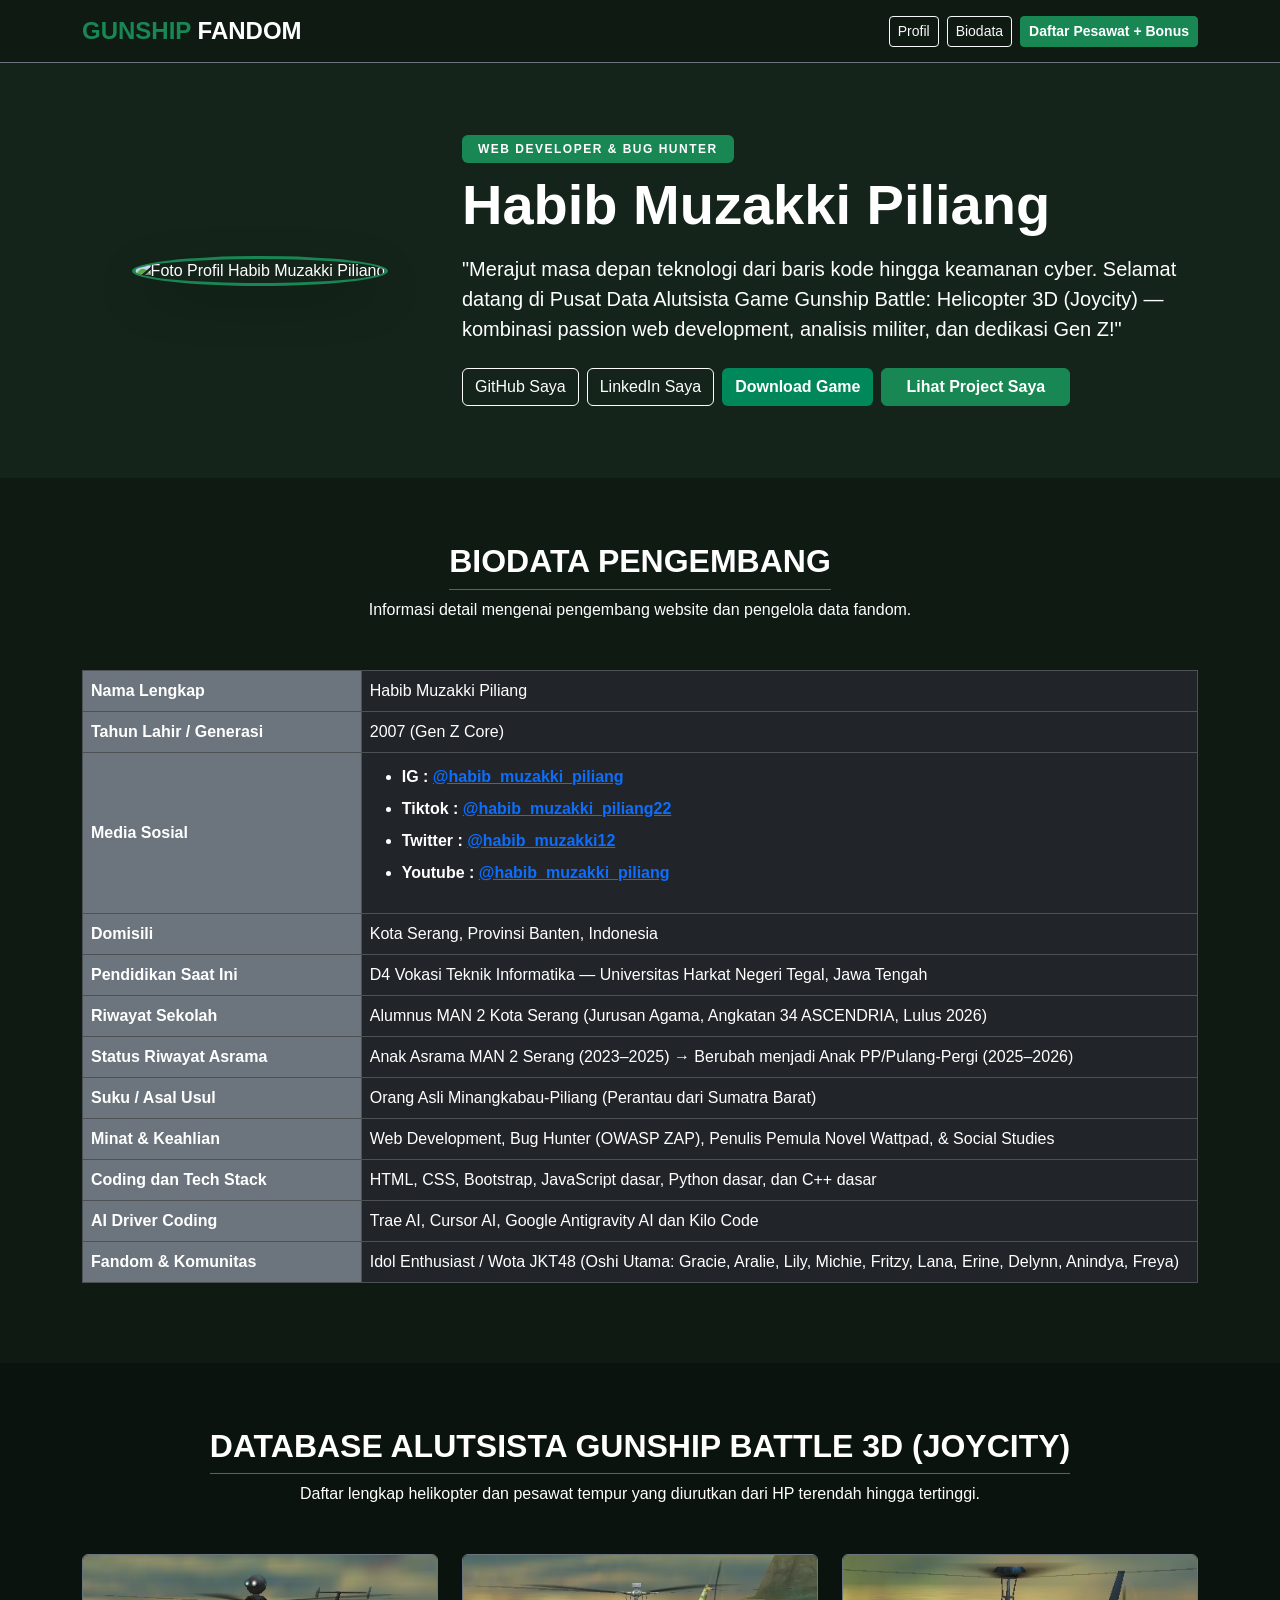
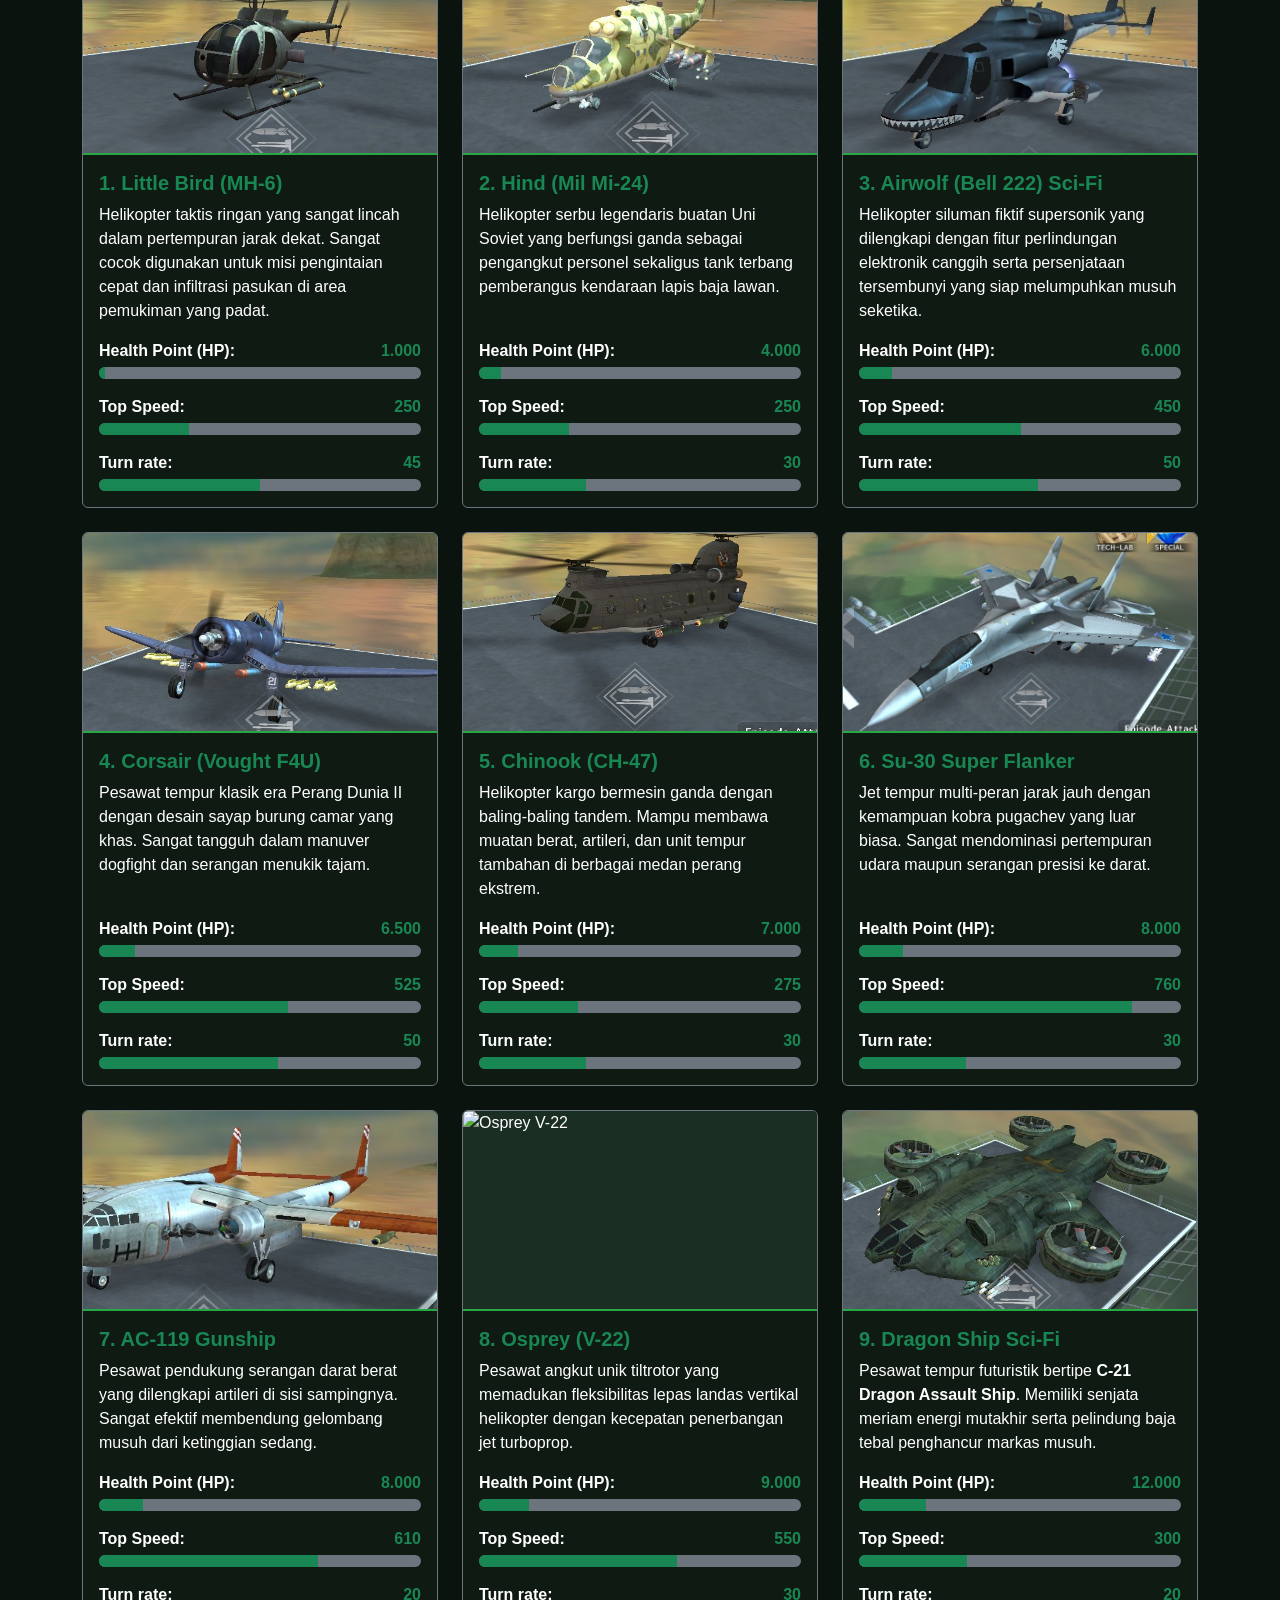
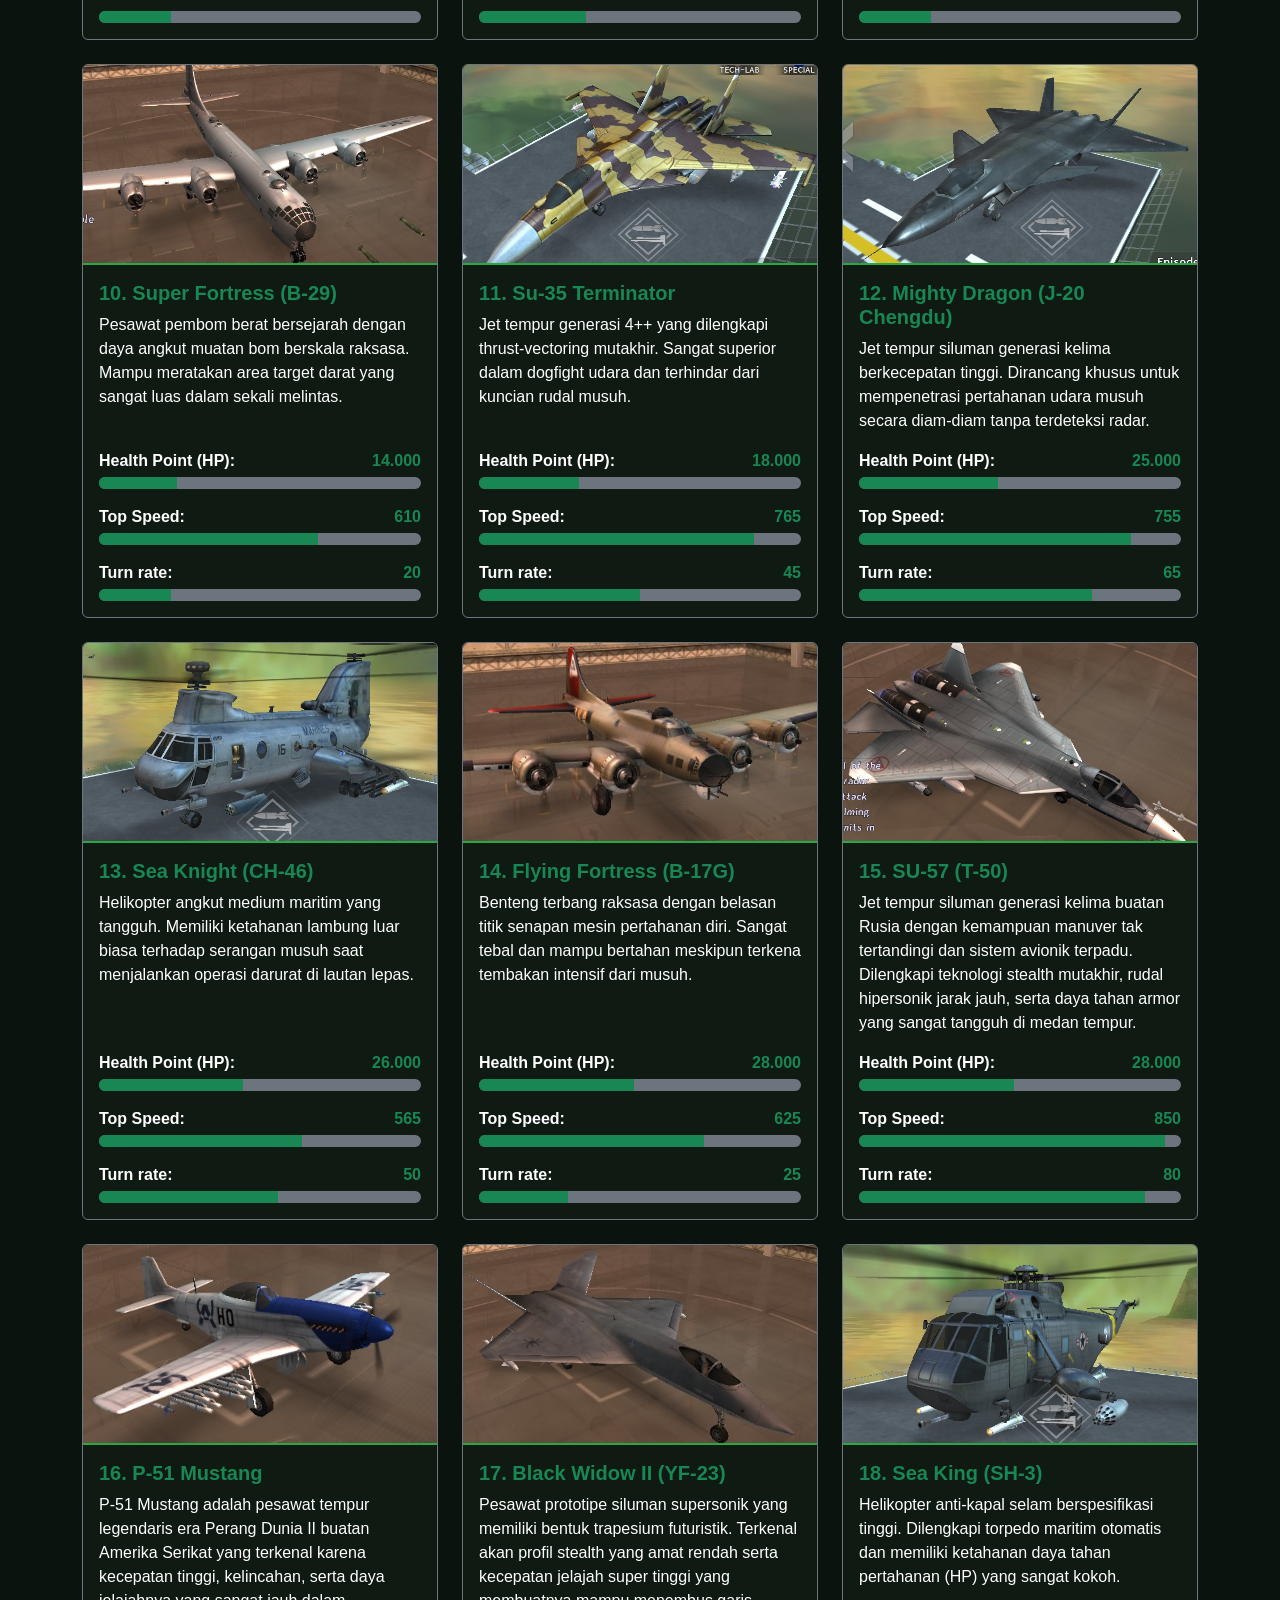
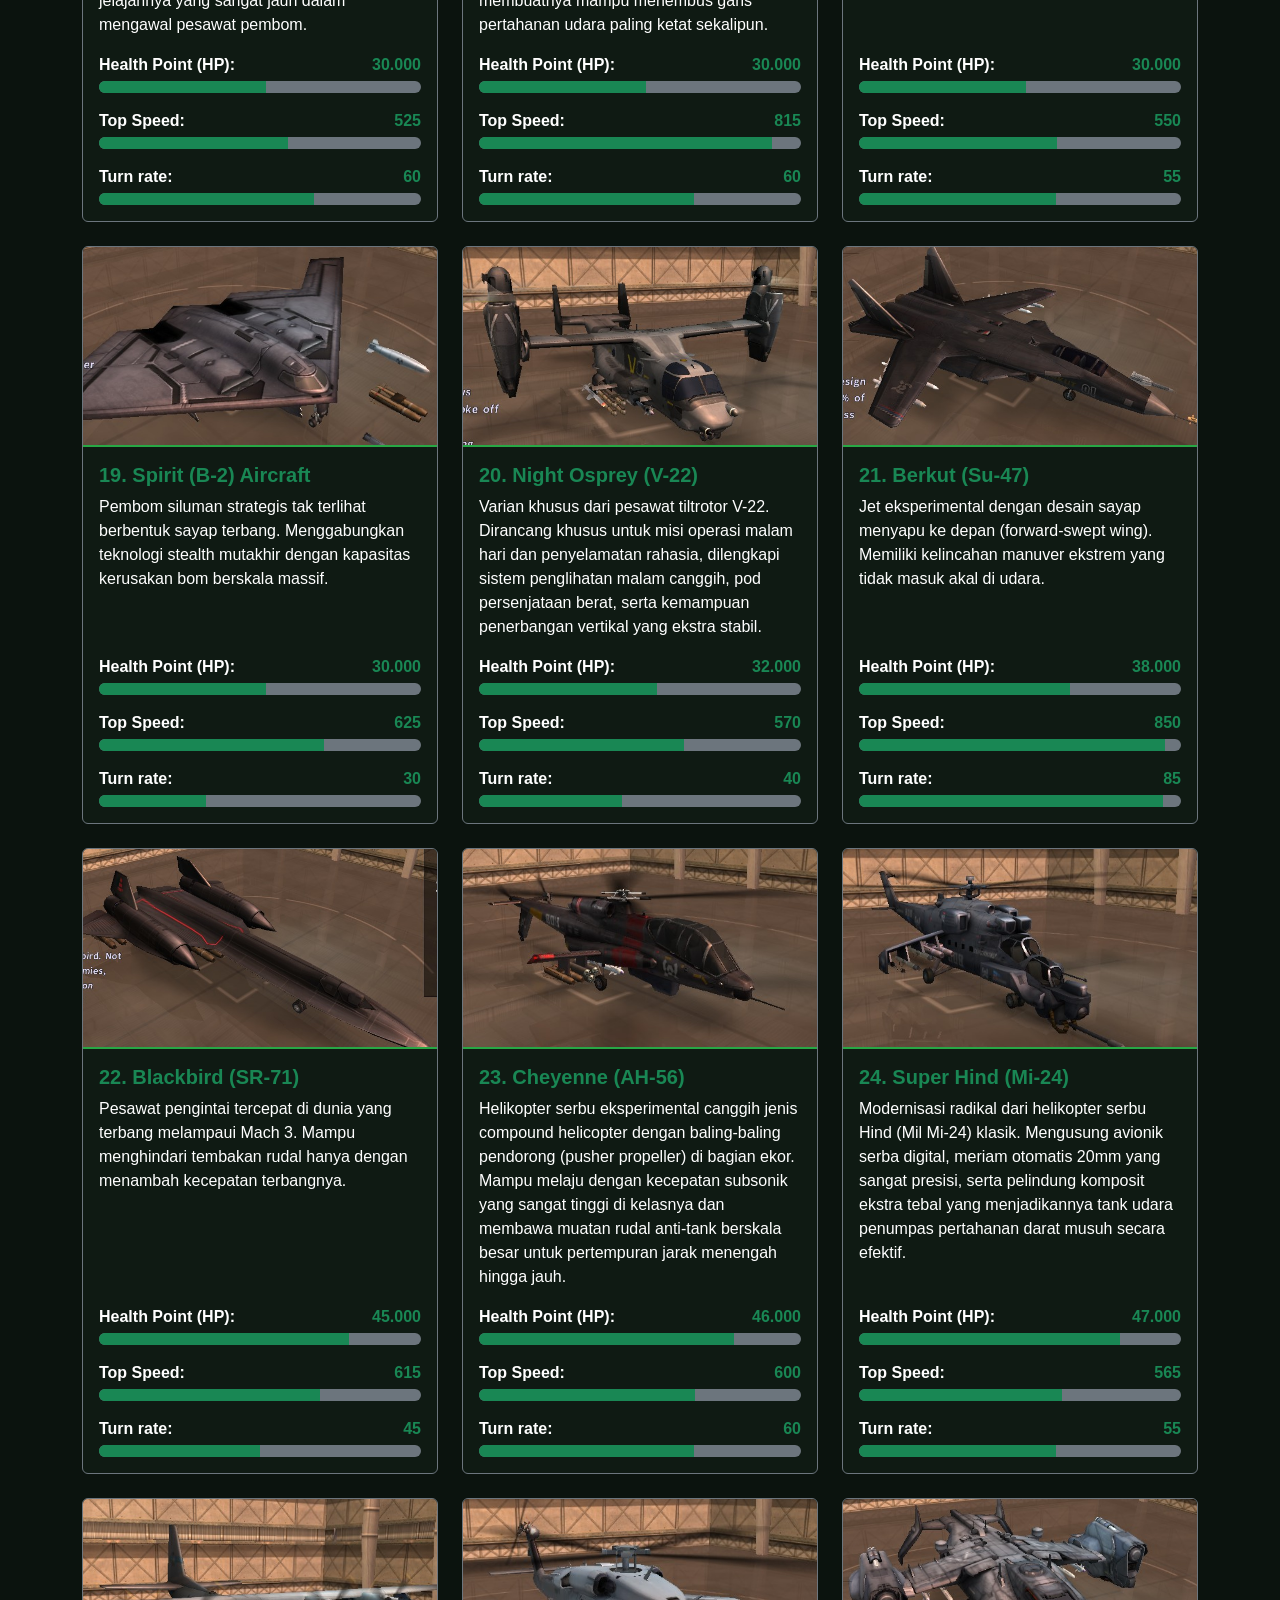
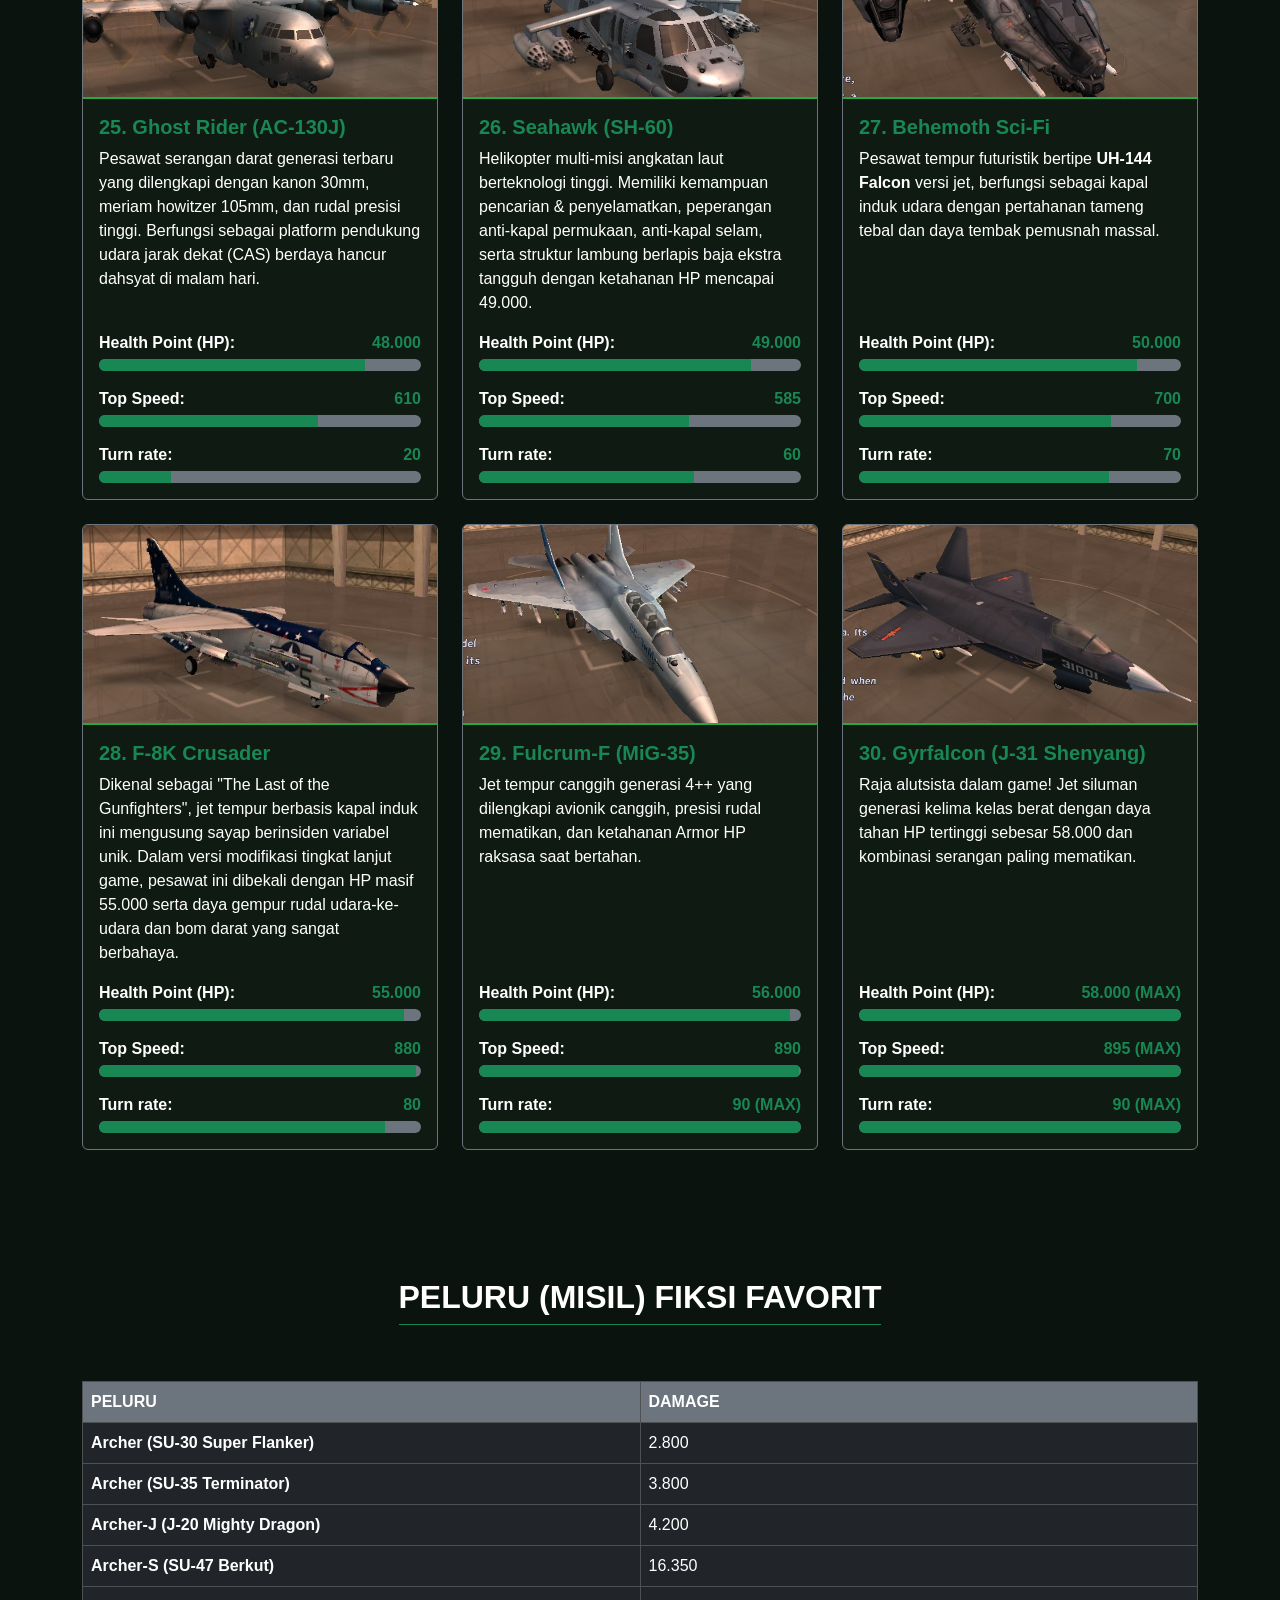
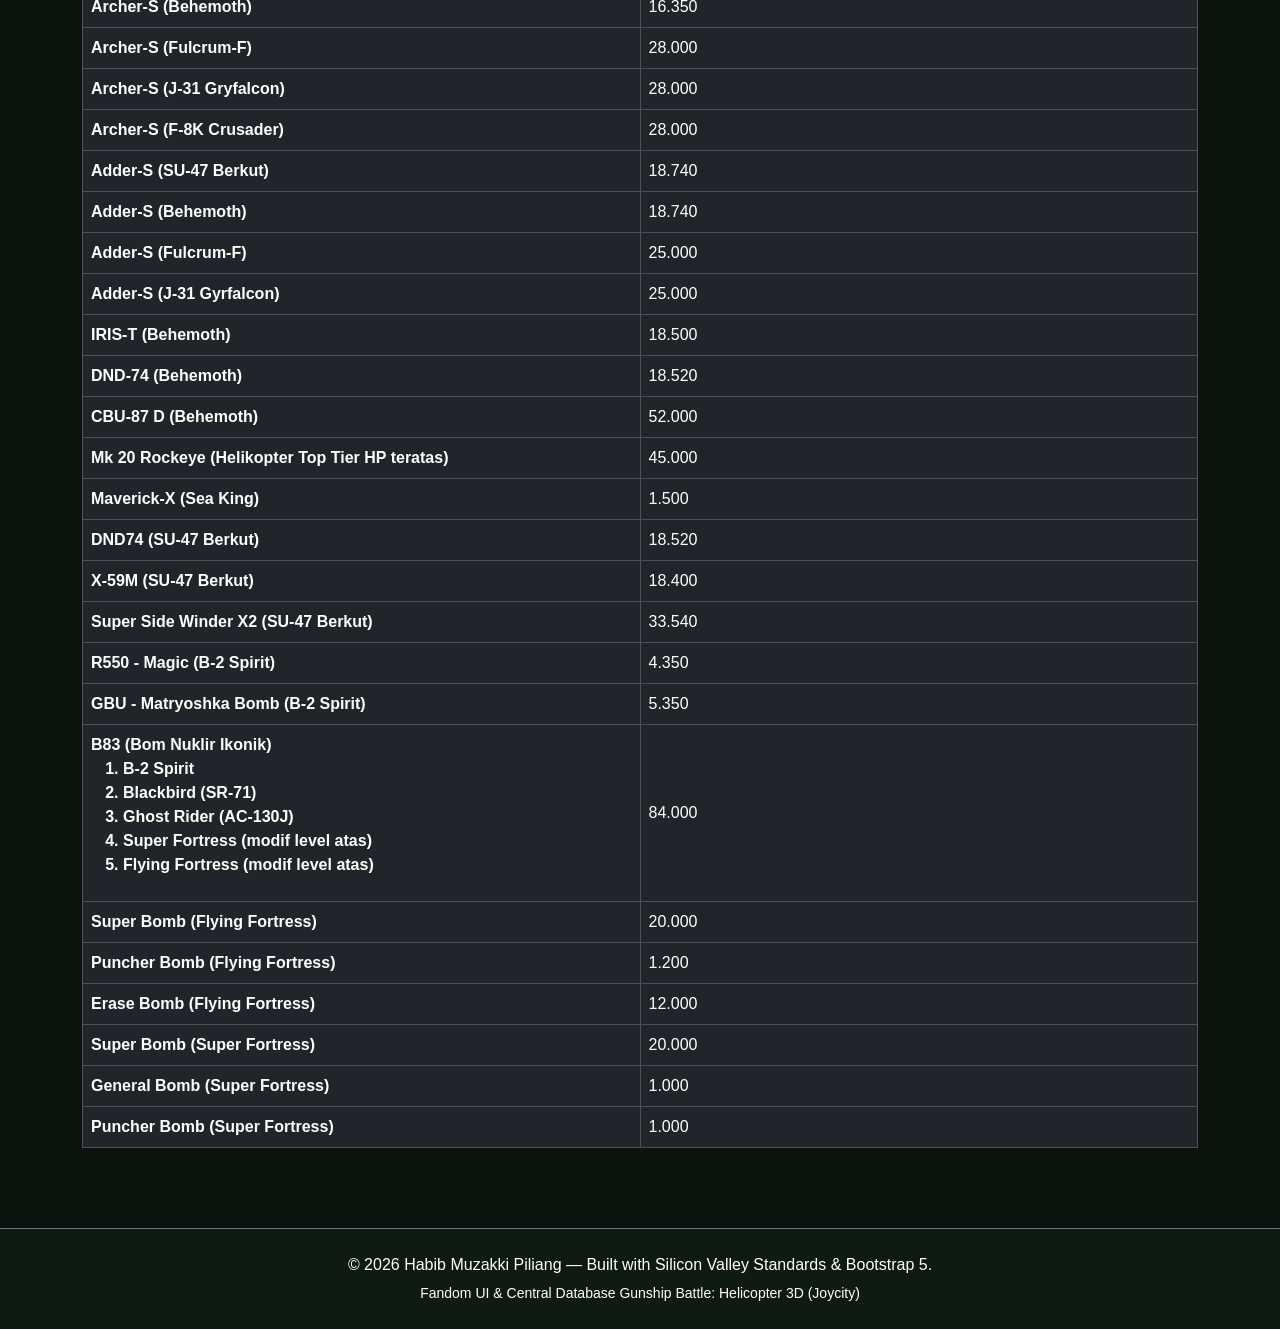
==== index.html @ 6a920577 "Update index.html" ====
<!DOCTYPE html>
<html lang="id">
<head>
  <meta charset="UTF-8">
  <meta name="viewport" content="width=device-width, initial-scale=1.0">
  <title>Habib Muzakki Piliang | Gunship Battle 3D Joycity Fandom & Portfolio</title>

  <meta name="google-site-verification" content="1igJW0xRDO03V1bi0CTt_LbWXbBQLReZbAC-uNCZRRI" />

  <meta name="description" content="Pusat Data Alutsista Game Gunship Battle: Helicopter 3D Joycity & Portofolio Habib Muzakki Piliang (Web Developer & Bug Hunter asal Kota Serang, Banten).">
  <meta name="keywords" content="Habib Muzakki Piliang, Gunship Battle 3D, Joycity, Alutsista, Web Developer Serang, Bug Hunter Banten, Helikopter Gunship Battle, Database Gunship Battle, MAN 2 Kota Serang, D4 Teknik Informatika Tegal">
  <meta name="author" content="Habib Muzakki Piliang">
  <meta name="robots" content="index, follow, max-image-preview:large, max-snippet:-1, max-video-preview:-1">
  <meta name="googlebot" content="index, follow">
  <meta name="bingbot" content="index, follow">

  <meta name="geo.region" content="ID-BT">
  <meta name="geo.placename" content="Kota Serang, Banten, Indonesia">
  <meta name="geo.position" content="-6.1200;106.1500">
  <meta name="ICBM" content="-6.1200, 106.1500">

  <meta name="language" content="Indonesian">
  <meta name="content-language" content="id">
  <meta name="rating" content="general">
  <meta name="distribution" content="global">
  <meta name="coverage" content="Worldwide">
  <meta name="revisit-after" content="1 days">

  <meta property="og:type" content="website">
  <meta property="og:title" content="Habib Muzakki Piliang | Gunship Battle 3D Joycity Fandom &amp; Portfolio">
  <meta property="og:description" content="Pusat Data Alutsista Game Gunship Battle: Helicopter 3D Joycity &amp; Portofolio Habib Muzakki Piliang. Web Developer &amp; Bug Hunter asal Serang, Banten.">
  <meta property="og:image" content="https://media.licdn.com/dms/image/v2/D5603AQF9xFApaVTIcw/profile-displayphoto-shrink_800_800/B56ZdCxZpLH8Ac-/0/1749171936737?e=1790208000&amp;v=beta&amp;t=8Q4Q7YDwIAFRiy3h1NFKWtlQix9XtYiE4gy8aWEi2IY">
  <meta property="og:site_name" content="Gunship Battle Fandom &amp; Portfolio">
  <meta property="og:locale" content="id_ID">

  <meta name="twitter:card" content="summary_large_image">
  <meta name="twitter:title" content="Habib Muzakki Piliang | Gunship Battle 3D Joycity Fandom &amp; Portfolio">
  <meta name="twitter:description" content="Pusat Data Alutsista Game Gunship Battle: Helicopter 3D Joycity &amp; Portofolio Habib Muzakki Piliang. Web Developer &amp; Bug Hunter asal Serang, Banten.">
  <meta name="twitter:image" content="https://media.licdn.com/dms/image/v2/D5603AQF9xFApaVTIcw/profile-displayphoto-shrink_800_800/B56ZdCxZpLH8Ac-/0/1749171936737?e=1790208000&amp;v=beta&amp;t=8Q4Q7YDwIAFRiy3h1NFKWtlQix9XtYiE4gy8aWEi2IY">

  <meta name="theme-color" content="#1a2419">
  <meta name="apple-mobile-web-app-capable" content="yes">
  <meta name="apple-mobile-web-app-status-bar-style" content="black-translucent">
  <meta name="apple-mobile-web-app-title" content="Gunship Fandom">
  
  <link href="https://cdn.jsdelivr.net/npm/bootstrap@5.3.8/dist/css/bootstrap.min.css" rel="stylesheet" integrity="sha384-sRIl4kxILFvY47J16cr9ZwB07vP4J8+LH7qKQnuqkuIAvNWLzeN8tE5YBujZqJLB" crossorigin="anonymous">
  
  <link rel="stylesheet" href="style.css">
</head>
<body>

  <nav class="navbar navbar-expand-lg navbar-dark bg-military-dark border-bottom border-secondary sticky-top">
    <div class="container">
      <a class="navbar-brand fw-bold text-white fs-4" href="#">
        <span class="text-success">GUNSHIP</span> FANDOM
      </a>
      <div class="ms-auto d-flex gap-2">
        <a href="#profil" class="btn btn-outline-light btn-sm">Profil</a>
        <a href="#biodata" class="btn btn-outline-light btn-sm">Biodata</a>
        <a href="#alutsista" class="btn btn-success btn-sm fw-bold">Daftar Pesawat + Bonus</a>
      </div>
    </div>
  </nav>

  <header id="profil" class="py-5 bg-military-hero text-white">
    <div class="container py-4">
      <div class="row align-items-center gy-4">
        
        <div class="col-lg-4 text-center">
          <img src="https://media.licdn.com/dms/image/v2/D5603AQF9xFApaVTIcw/profile-displayphoto-shrink_800_800/B56ZdCxZpLH8Ac-/0/1749171936737?e=1790208000&v=beta&t=8Q4Q7YDwIAFRiy3h1NFKWtlQix9XtYiE4gy8aWEi2IY" alt="Foto Profil Habib Muzakki Piliang" class="img-fluid rounded-circle profile-img border border-3 border-success shadow-lg" loading="lazy">
        </div>

        <div class="col-lg-8 text-center text-lg-start">
          <span class="badge bg-success px-3 py-2 mb-2 text-uppercase tracking-wider">Web Developer & Bug Hunter</span>
          <h1 class="display-4 fw-bold mb-3">Habib Muzakki Piliang</h1>
          <p class="lead text-white mb-4 fs-5">
            "Merajut masa depan teknologi dari baris kode hingga keamanan cyber. Selamat datang di Pusat Data Alutsista Game Gunship Battle: Helicopter 3D (Joycity) — kombinasi passion web development, analisis militer, dan dedikasi Gen Z!"
          </p>
          
          <div class="d-flex flex-wrap gap-2 justify-content-center justify-content-lg-start">
            <a href="https://github.com/habibmuzakkipiliang" target="_blank" class="btn btn-custom-outline">
              GitHub Saya
            </a>
            <a href="https://www.linkedin.com/in/habib-muzakki-piliang-15978b315/" target="_blank" class="btn btn-custom-outline">
              LinkedIn Saya
            </a>
            <a href="https://play.google.com/store/apps/details?id=com.theonegames.gunshipbattle&hl=id" target="_blank" class="btn btn-custom-playstore">
              Download Game
            </a>
            <a href="#alutsista" class="btn btn-success fw-bold px-4">
              Lihat Project Saya
            </a>
          </div>
        </div>

      </div>
    </div>
  </header>

  <section id="biodata" class="py-5 bg-military-dark text-white">
    <div class="container py-3">
      
      <div class="text-center mb-5">
        <h2 class="fw-bold text-uppercase border-bottom border-success d-inline-block pb-2">Biodata Pengembang</h2>
        <p class="text-white">Informasi detail mengenai pengembang website dan pengelola data fandom.</p>
      </div>

      <div class="table-responsive">
        <table class="table table-dark table-bordered table-hover align-middle">
          <tbody>
            <tr>
              <th scope="row" class="w-25 bg-secondary text-white">Nama Lengkap</th>
              <td class="text-white">Habib Muzakki Piliang</td>
            </tr>
            <tr>
              <th scope="row" class="bg-secondary text-white">Tahun Lahir / Generasi</th>
              <td class="text-white">2007 (Gen Z Core)</td>
            </tr>
            <tr>
              <th scope="row" class="bg-secondary text-white">Media Sosial</th>
              <td class="text-white">
                <ul style="line-height: 2.0em; font-weight: bolder;">
                  <li>IG : <a href="https://instagram.com/habib_muzakki_piliang" target="_blank">@habib_muzakki_piliang</a></li>
                  <li>Tiktok : <a href="https://tiktok.com/@habib_muzakki_piliang22" target="_blank">@habib_muzakki_piliang22</a></li>
                  <li>Twitter : <a href="https://x.com/habib_muzakki12" target="_blank">@habib_muzakki12</a></li>
                  <li>Youtube : <a href="https://www.youtube.com/@habib_muzakki_piliang" target="_blank">@habib_muzakki_piliang</a></li>
                </ul>

              </td>
            </tr>
            <tr>
              <th scope="row" class="bg-secondary text-white">Domisili</th>
              <td class="text-white">Kota Serang, Provinsi Banten, Indonesia</td>
            </tr>
            <tr>
              <th scope="row" class="bg-secondary text-white">Pendidikan Saat Ini</th>
              <td class="text-white">D4 Vokasi Teknik Informatika — Universitas Harkat Negeri Tegal, Jawa Tengah</td>
            </tr>
            <tr>
              <th scope="row" class="bg-secondary text-white">Riwayat Sekolah</th>
              <td class="text-white">Alumnus MAN 2 Kota Serang (Jurusan Agama, Angkatan 34 ASCENDRIA, Lulus 2026)</td>
            </tr>
            <tr>
              <th scope="row" class="bg-secondary text-white">Status Riwayat Asrama</th>
              <td class="text-white">Anak Asrama MAN 2 Serang (2023–2025) &rarr; Berubah menjadi Anak PP/Pulang-Pergi (2025–2026)</td>
            </tr>
            <tr>
              <th scope="row" class="bg-secondary text-white">Suku / Asal Usul</th>
              <td class="text-white">Orang Asli Minangkabau-Piliang (Perantau dari Sumatra Barat)</td>
            </tr>
            <tr>
              <th scope="row" class="bg-secondary text-white">Minat & Keahlian</th>
              <td class="text-white">Web Development, Bug Hunter (OWASP ZAP), Penulis Pemula Novel Wattpad, & Social Studies</td>
            </tr>
            <tr>
              <th scope="row" class="bg-secondary text-white">Coding dan Tech Stack</th>
              <td class="text-white">HTML, CSS, Bootstrap, JavaScript dasar, Python dasar, dan C++ dasar</td>
            </tr>
            <tr>
              <th scope="row" class="bg-secondary text-white">AI Driver Coding</th>
              <td class="text-white">Trae AI, Cursor AI, Google Antigravity AI dan Kilo Code</td>
            </tr>
            <tr>
              <th scope="row" class="bg-secondary text-white">Fandom & Komunitas</th>
              <td class="text-white">Idol Enthusiast / Wota JKT48 (Oshi Utama: Gracie, Aralie, Lily, Michie, Fritzy, Lana, Erine, Delynn, Anindya, Freya)</td>
            </tr>
          </tbody>
        </table>
      </div>

    </div>
  </section>

  <section id="alutsista" class="py-5 bg-military-card text-white">
    <div class="container py-3">
      
      <div class="text-center mb-5">
        <h2 class="fw-bold text-uppercase border-bottom border-success d-inline-block pb-2">Database Alutsista Gunship Battle 3D (Joycity)</h2>
        <p class="text-white">Daftar lengkap helikopter dan pesawat tempur yang diurutkan dari HP terendah hingga tertinggi.</p>
      </div>

      <div class="row g-4">

        <!-- 1. Little Bird (MH-6) -->
        <div class="col-md-6 col-lg-4">
          <div class="card bg-military-dark text-white h-100 border-secondary">
            <img src="Little Bird.jpg" class="card-img-top aircraft-img" alt="Little Bird MH-6" loading="lazy">
            <div class="card-body d-flex flex-column">
              <h5 class="card-title fw-bold text-success">1. Little Bird (MH-6)</h5>
              <p class="card-text text-white">
                Helikopter taktis ringan yang sangat lincah dalam pertempuran jarak dekat. Sangat cocok digunakan untuk misi pengintaian cepat dan infiltrasi pasukan di area pemukiman yang padat.
              </p>
              <div class="mt-auto">
                <div class="d-flex justify-content-between mb-1">
                  <span class="fw-bold">Health Point (HP):</span>
                  <span class="text-success fw-bold">1.000</span>
                </div>
                <div class="progress bg-secondary" style="height: 12px;">
                  <div class="progress-bar bg-success" role="progressbar" style="width: 1.72%;" aria-valuenow="1000" aria-valuemin="0" aria-valuemax="58000"></div>
                </div>
                <div class="py-2"></div>
                <div class="d-flex justify-content-between mb-1">
                  <span class="fw-bold">Top Speed:</span>
                  <span class="text-success fw-bold">250</span>
                </div>
                <div class="progress bg-secondary" style="height: 12px;">
                  <div class="progress-bar bg-success" role="progressbar" style="width: 27.93%;" aria-valuenow="250" aria-valuemin="0" aria-valuemax="895"></div>
                </div>
                <div class="py-2"></div>
                <div class="d-flex justify-content-between mb-1">
                  <span class="fw-bold">Turn rate:</span>
                  <span class="text-success fw-bold">45</span>
                </div>
                <div class="progress bg-secondary" style="height: 12px;">
                  <div class="progress-bar bg-success" role="progressbar" style="width: 50%;" aria-valuenow="45" aria-valuemin="0" aria-valuemax="90"></div>
                </div>
              </div>
            </div>
          </div>
        </div>

        <!-- 2. Hind (Mil Mi-24) -->
        <div class="col-md-6 col-lg-4">
          <div class="card bg-military-dark text-white h-100 border-secondary">
            <img src="Hind.jpg" class="card-img-top aircraft-img" alt="Hind Mil Mi-24" loading="lazy">
            <div class="card-body d-flex flex-column">
              <h5 class="card-title fw-bold text-success">2. Hind (Mil Mi-24)</h5>
              <p class="card-text text-white">
                Helikopter serbu legendaris buatan Uni Soviet yang berfungsi ganda sebagai pengangkut personel sekaligus tank terbang pemberangus kendaraan lapis baja lawan.
              </p>
              <div class="mt-auto">
                <div class="d-flex justify-content-between mb-1">
                  <span class="fw-bold">Health Point (HP):</span>
                  <span class="text-success fw-bold">4.000</span>
                </div>
                <div class="progress bg-secondary" style="height: 12px;">
                  <div class="progress-bar bg-success" role="progressbar" style="width: 6.90%;" aria-valuenow="4000" aria-valuemin="0" aria-valuemax="58000"></div>
                </div>
                <div class="py-2"></div>
                <div class="d-flex justify-content-between mb-1">
                  <span class="fw-bold">Top Speed:</span>
                  <span class="text-success fw-bold">250</span>
                </div>
                <div class="progress bg-secondary" style="height: 12px;">
                  <div class="progress-bar bg-success" role="progressbar" style="width: 27.93%;" aria-valuenow="250" aria-valuemin="0" aria-valuemax="895"></div>
                </div>
                <div class="py-2"></div>
                <div class="d-flex justify-content-between mb-1">
                  <span class="fw-bold">Turn rate:</span>
                  <span class="text-success fw-bold">30</span>
                </div>
                <div class="progress bg-secondary" style="height: 12px;">
                  <div class="progress-bar bg-success" role="progressbar" style="width: 33.33%;" aria-valuenow="30" aria-valuemin="0" aria-valuemax="90"></div>
                </div>
              </div>
            </div>
          </div>
        </div>

        <!-- 3. Airwolf (Bell 222) Sci-Fi -->
        <div class="col-md-6 col-lg-4">
          <div class="card bg-military-dark text-white h-100 border-secondary">
            <img src="Airwolf.jpg" class="card-img-top aircraft-img" alt="Airwolf Bell 222" loading="lazy">
            <div class="card-body d-flex flex-column">
              <h5 class="card-title fw-bold text-success">3. Airwolf (Bell 222) Sci-Fi</h5>
              <p class="card-text text-white">
                Helikopter siluman fiktif supersonik yang dilengkapi dengan fitur perlindungan elektronik canggih serta persenjataan tersembunyi yang siap melumpuhkan musuh seketika.
              </p>
              <div class="mt-auto">
                <div class="d-flex justify-content-between mb-1">
                  <span class="fw-bold">Health Point (HP):</span>
                  <span class="text-success fw-bold">6.000</span>
                </div>
                <div class="progress bg-secondary" style="height: 12px;">
                  <div class="progress-bar bg-success" role="progressbar" style="width: 10.34%;" aria-valuenow="6000" aria-valuemin="0" aria-valuemax="58000"></div>
                </div>
                <div class="py-2"></div>
                <div class="d-flex justify-content-between mb-1">
                  <span class="fw-bold">Top Speed:</span>
                  <span class="text-success fw-bold">450</span>
                </div>
                <div class="progress bg-secondary" style="height: 12px;">
                  <div class="progress-bar bg-success" role="progressbar" style="width: 50.28%;" aria-valuenow="450" aria-valuemin="0" aria-valuemax="895"></div>
                </div>
                <div class="py-2"></div>
                <div class="d-flex justify-content-between mb-1">
                  <span class="fw-bold">Turn rate:</span>
                  <span class="text-success fw-bold">50</span>
                </div>
                <div class="progress bg-secondary" style="height: 12px;">
                  <div class="progress-bar bg-success" role="progressbar" style="width: 55.56%;" aria-valuenow="50" aria-valuemin="0" aria-valuemax="90"></div>
                </div>
              </div>
            </div>
          </div>
        </div>

        <!-- 4. Corsair (Vought F4U) -->
        <div class="col-md-6 col-lg-4">
          <div class="card bg-military-dark text-white h-100 border-secondary">
            <img src="Corsair.jpg" class="card-img-top aircraft-img" alt="Corsair Vought F4U" loading="lazy">
            <div class="card-body d-flex flex-column">
              <h5 class="card-title fw-bold text-success">4. Corsair (Vought F4U)</h5>
              <p class="card-text text-white">
                Pesawat tempur klasik era Perang Dunia II dengan desain sayap burung camar yang khas. Sangat tangguh dalam manuver dogfight dan serangan menukik tajam.
              </p>
              <div class="mt-auto">
                <div class="d-flex justify-content-between mb-1">
                  <span class="fw-bold">Health Point (HP):</span>
                  <span class="text-success fw-bold">6.500</span>
                </div>
                <div class="progress bg-secondary" style="height: 12px;">
                  <div class="progress-bar bg-success" role="progressbar" style="width: 11.21%;" aria-valuenow="6500" aria-valuemin="0" aria-valuemax="58000"></div>
                </div>
                <div class="py-2"></div>
                <div class="d-flex justify-content-between mb-1">
                  <span class="fw-bold">Top Speed:</span>
                  <span class="text-success fw-bold">525</span>
                </div>
                <div class="progress bg-secondary" style="height: 12px;">
                  <div class="progress-bar bg-success" role="progressbar" style="width: 58.66%;" aria-valuenow="525" aria-valuemin="0" aria-valuemax="895"></div>
                </div>
                <div class="py-2"></div>
                <div class="d-flex justify-content-between mb-1">
                  <span class="fw-bold">Turn rate:</span>
                  <span class="text-success fw-bold">50</span>
                </div>
                <div class="progress bg-secondary" style="height: 12px;">
                  <div class="progress-bar bg-success" role="progressbar" style="width: 55.56%;" aria-valuenow="50" aria-valuemin="0" aria-valuemax="90"></div>
                </div>
              </div>
            </div>
          </div>
        </div>

        <!-- 5. Chinook (CH-47) -->
        <div class="col-md-6 col-lg-4">
          <div class="card bg-military-dark text-white h-100 border-secondary">
            <img src="Chinook.jpg" class="card-img-top aircraft-img" alt="Chinook CH-47" loading="lazy">
            <div class="card-body d-flex flex-column">
              <h5 class="card-title fw-bold text-success">5. Chinook (CH-47)</h5>
              <p class="card-text text-white">
                Helikopter kargo bermesin ganda dengan baling-baling tandem. Mampu membawa muatan berat, artileri, dan unit tempur tambahan di berbagai medan perang ekstrem.
              </p>
              <div class="mt-auto">
                <div class="d-flex justify-content-between mb-1">
                  <span class="fw-bold">Health Point (HP):</span>
                  <span class="text-success fw-bold">7.000</span>
                </div>
                <div class="progress bg-secondary" style="height: 12px;">
                  <div class="progress-bar bg-success" role="progressbar" style="width: 12.07%;" aria-valuenow="7000" aria-valuemin="0" aria-valuemax="58000"></div>
                </div>
                <div class="py-2"></div>
                <div class="d-flex justify-content-between mb-1">
                  <span class="fw-bold">Top Speed:</span>
                  <span class="text-success fw-bold">275</span>
                </div>
                <div class="progress bg-secondary" style="height: 12px;">
                  <div class="progress-bar bg-success" role="progressbar" style="width: 30.73%;" aria-valuenow="275" aria-valuemin="0" aria-valuemax="895"></div>
                </div>
                <div class="py-2"></div>
                <div class="d-flex justify-content-between mb-1">
                  <span class="fw-bold">Turn rate:</span>
                  <span class="text-success fw-bold">30</span>
                </div>
                <div class="progress bg-secondary" style="height: 12px;">
                  <div class="progress-bar bg-success" role="progressbar" style="width: 33.33%;" aria-valuenow="30" aria-valuemin="0" aria-valuemax="90"></div>
                </div>
              </div>
            </div>
          </div>
        </div>

        <!-- 6. Su-30 Super Flanker -->
        <div class="col-md-6 col-lg-4">
          <div class="card bg-military-dark text-white h-100 border-secondary">
            <img src="Super Flanker Su 30.jpg" class="card-img-top aircraft-img" alt="Su-30 Super Flanker" loading="lazy">
            <div class="card-body d-flex flex-column">
              <h5 class="card-title fw-bold text-success">6. Su-30 Super Flanker</h5>
              <p class="card-text text-white">
                Jet tempur multi-peran jarak jauh dengan kemampuan kobra pugachev yang luar biasa. Sangat mendominasi pertempuran udara maupun serangan presisi ke darat.
              </p>
              <div class="mt-auto">
                <div class="d-flex justify-content-between mb-1">
                  <span class="fw-bold">Health Point (HP):</span>
                  <span class="text-success fw-bold">8.000</span>
                </div>
                <div class="progress bg-secondary" style="height: 12px;">
                  <div class="progress-bar bg-success" role="progressbar" style="width: 13.79%;" aria-valuenow="8000" aria-valuemin="0" aria-valuemax="58000"></div>
                </div>
                <div class="py-2"></div>
                <div class="d-flex justify-content-between mb-1">
                  <span class="fw-bold">Top Speed:</span>
                  <span class="text-success fw-bold">760</span>
                </div>
                <div class="progress bg-secondary" style="height: 12px;">
                  <div class="progress-bar bg-success" role="progressbar" style="width: 84.92%;" aria-valuenow="760" aria-valuemin="0" aria-valuemax="895"></div>
                </div>
                <div class="py-2"></div>
                <div class="d-flex justify-content-between mb-1">
                  <span class="fw-bold">Turn rate:</span>
                  <span class="text-success fw-bold">30</span>
                </div>
                <div class="progress bg-secondary" style="height: 12px;">
                  <div class="progress-bar bg-success" role="progressbar" style="width: 33.33%;" aria-valuenow="30" aria-valuemin="0" aria-valuemax="90"></div>
                </div>
              </div>
            </div>
          </div>
        </div>

        <!-- 7. AC-119 Gunship -->
        <div class="col-md-6 col-lg-4">
          <div class="card bg-military-dark text-white h-100 border-secondary">
            <img src="AC-119.jpg" class="card-img-top aircraft-img" alt="AC-119 Gunship" loading="lazy">
            <div class="card-body d-flex flex-column">
              <h5 class="card-title fw-bold text-success">7. AC-119 Gunship</h5>
              <p class="card-text text-white">
                Pesawat pendukung serangan darat berat yang dilengkapi artileri di sisi sampingnya. Sangat efektif membendung gelombang musuh dari ketinggian sedang.
              </p>
              <div class="mt-auto">
                <div class="d-flex justify-content-between mb-1">
                  <span class="fw-bold">Health Point (HP):</span>
                  <span class="text-success fw-bold">8.000</span>
                </div>
                <div class="progress bg-secondary" style="height: 12px;">
                  <div class="progress-bar bg-success" role="progressbar" style="width: 13.79%;" aria-valuenow="8000" aria-valuemin="0" aria-valuemax="58000"></div>
                </div>
                <div class="py-2"></div>
                <div class="d-flex justify-content-between mb-1">
                  <span class="fw-bold">Top Speed:</span>
                  <span class="text-success fw-bold">610</span>
                </div>
                <div class="progress bg-secondary" style="height: 12px;">
                  <div class="progress-bar bg-success" role="progressbar" style="width: 68.16%;" aria-valuenow="610" aria-valuemin="0" aria-valuemax="895"></div>
                </div>
                <div class="py-2"></div>
                <div class="d-flex justify-content-between mb-1">
                  <span class="fw-bold">Turn rate:</span>
                  <span class="text-success fw-bold">20</span>
                </div>
                <div class="progress bg-secondary" style="height: 12px;">
                  <div class="progress-bar bg-success" role="progressbar" style="width: 22.22%;" aria-valuenow="20" aria-valuemin="0" aria-valuemax="90"></div>
                </div>
              </div>
            </div>
          </div>
        </div>

        <!-- 8. Osprey (V-22) -->
        <div class="col-md-6 col-lg-4">
          <div class="card bg-military-dark text-white h-100 border-secondary">
            <img src="osprey.jpg" class="card-img-top aircraft-img" alt="Osprey V-22" loading="lazy">
            <div class="card-body d-flex flex-column">
              <h5 class="card-title fw-bold text-success">8. Osprey (V-22)</h5>
              <p class="card-text text-white">
                Pesawat angkut unik tiltrotor yang memadukan fleksibilitas lepas landas vertikal helikopter dengan kecepatan penerbangan jet turboprop.
              </p>
              <div class="mt-auto">
                <div class="d-flex justify-content-between mb-1">
                  <span class="fw-bold">Health Point (HP):</span>
                  <span class="text-success fw-bold">9.000</span>
                </div>
                <div class="progress bg-secondary" style="height: 12px;">
                  <div class="progress-bar bg-success" role="progressbar" style="width: 15.52%;" aria-valuenow="9000" aria-valuemin="0" aria-valuemax="58000"></div>
                </div>
                <div class="py-2"></div>
                <div class="d-flex justify-content-between mb-1">
                  <span class="fw-bold">Top Speed:</span>
                  <span class="text-success fw-bold">550</span>
                </div>
                <div class="progress bg-secondary" style="height: 12px;">
                  <div class="progress-bar bg-success" role="progressbar" style="width: 61.45%;" aria-valuenow="550" aria-valuemin="0" aria-valuemax="895"></div>
                </div>
                <div class="py-2"></div>
                <div class="d-flex justify-content-between mb-1">
                  <span class="fw-bold">Turn rate:</span>
                  <span class="text-success fw-bold">30</span>
                </div>
                <div class="progress bg-secondary" style="height: 12px;">
                  <div class="progress-bar bg-success" role="progressbar" style="width: 33.33%;" aria-valuenow="30" aria-valuemin="0" aria-valuemax="90"></div>
                </div>
              </div>
            </div>
          </div>
        </div>

        <!-- 9. Dragon Ship Sci-Fi -->
        <div class="col-md-6 col-lg-4">
          <div class="card bg-military-dark text-white h-100 border-secondary">
            <img src="Dragon Fly.jpg" class="card-img-top aircraft-img" alt="Dragon Ship Sci-Fi" loading="lazy">
            <div class="card-body d-flex flex-column">
              <h5 class="card-title fw-bold text-success">9. Dragon Ship Sci-Fi</h5>
              <p class="card-text text-white">
                Pesawat tempur futuristik bertipe <strong>C-21 Dragon Assault Ship</strong>. Memiliki senjata meriam energi mutakhir serta pelindung baja tebal penghancur markas musuh.
              </p>
              <div class="mt-auto">
                <div class="d-flex justify-content-between mb-1">
                  <span class="fw-bold">Health Point (HP):</span>
                  <span class="text-success fw-bold">12.000</span>
                </div>
                <div class="progress bg-secondary" style="height: 12px;">
                  <div class="progress-bar bg-success" role="progressbar" style="width: 20.69%;" aria-valuenow="12000" aria-valuemin="0" aria-valuemax="58000"></div>
                </div>
                <div class="py-2"></div>
                <div class="d-flex justify-content-between mb-1">
                  <span class="fw-bold">Top Speed:</span>
                  <span class="text-success fw-bold">300</span>
                </div>
                <div class="progress bg-secondary" style="height: 12px;">
                  <div class="progress-bar bg-success" role="progressbar" style="width: 33.52%;" aria-valuenow="300" aria-valuemin="0" aria-valuemax="895"></div>
                </div>
                <div class="py-2"></div>
                <div class="d-flex justify-content-between mb-1">
                  <span class="fw-bold">Turn rate:</span>
                  <span class="text-success fw-bold">20</span>
                </div>
                <div class="progress bg-secondary" style="height: 12px;">
                  <div class="progress-bar bg-success" role="progressbar" style="width: 22.22%;" aria-valuenow="20" aria-valuemin="0" aria-valuemax="90"></div>
                </div>
              </div>
            </div>
          </div>
        </div>

        <!-- 10. Super Fortress (B-29) -->
        <div class="col-md-6 col-lg-4">
          <div class="card bg-military-dark text-white h-100 border-secondary">
            <img src="Super Fortress.jpg" class="card-img-top aircraft-img" alt="Super Fortress B-29" loading="lazy">
            <div class="card-body d-flex flex-column">
              <h5 class="card-title fw-bold text-success">10. Super Fortress (B-29)</h5>
              <p class="card-text text-white">
                Pesawat pembom berat bersejarah dengan daya angkut muatan bom berskala raksasa. Mampu meratakan area target darat yang sangat luas dalam sekali melintas.
              </p>
              <div class="mt-auto">
                <div class="d-flex justify-content-between mb-1">
                  <span class="fw-bold">Health Point (HP):</span>
                  <span class="text-success fw-bold">14.000</span>
                </div>
                <div class="progress bg-secondary" style="height: 12px;">
                  <div class="progress-bar bg-success" role="progressbar" style="width: 24.14%;" aria-valuenow="14000" aria-valuemin="0" aria-valuemax="58000"></div>
                </div>
                <div class="py-2"></div>
                <div class="d-flex justify-content-between mb-1">
                  <span class="fw-bold">Top Speed:</span>
                  <span class="text-success fw-bold">610</span>
                </div>
                <div class="progress bg-secondary" style="height: 12px;">
                  <div class="progress-bar bg-success" role="progressbar" style="width: 68.16%;" aria-valuenow="610" aria-valuemin="0" aria-valuemax="895"></div>
                </div>
                <div class="py-2"></div>
                <div class="d-flex justify-content-between mb-1">
                  <span class="fw-bold">Turn rate:</span>
                  <span class="text-success fw-bold">20</span>
                </div>
                <div class="progress bg-secondary" style="height: 12px;">
                  <div class="progress-bar bg-success" role="progressbar" style="width: 22.22%;" aria-valuenow="20" aria-valuemin="0" aria-valuemax="90"></div>
                </div>
              </div>
            </div>
          </div>
        </div>

        <!-- 11. Su-35 Terminator -->
        <div class="col-md-6 col-lg-4">
          <div class="card bg-military-dark text-white h-100 border-secondary">
            <img src="Terminator Su 35.jpg" class="card-img-top aircraft-img" alt="Su-35 Terminator" loading="lazy">
            <div class="card-body d-flex flex-column">
              <h5 class="card-title fw-bold text-success">11. Su-35 Terminator</h5>
              <p class="card-text text-white">
                Jet tempur generasi 4++ yang dilengkapi thrust-vectoring mutakhir. Sangat superior dalam dogfight udara dan terhindar dari kuncian rudal musuh.
              </p>
              <div class="mt-auto">
                <div class="d-flex justify-content-between mb-1">
                  <span class="fw-bold">Health Point (HP):</span>
                  <span class="text-success fw-bold">18.000</span>
                </div>
                <div class="progress bg-secondary" style="height: 12px;">
                  <div class="progress-bar bg-success" role="progressbar" style="width: 31.03%;" aria-valuenow="18000" aria-valuemin="0" aria-valuemax="58000"></div>
                </div>
                <div class="py-2"></div>
                <div class="d-flex justify-content-between mb-1">
                  <span class="fw-bold">Top Speed:</span>
                  <span class="text-success fw-bold">765</span>
                </div>
                <div class="progress bg-secondary" style="height: 12px;">
                  <div class="progress-bar bg-success" role="progressbar" style="width: 85.47%;" aria-valuenow="765" aria-valuemin="0" aria-valuemax="895"></div>
                </div>
                <div class="py-2"></div>
                <div class="d-flex justify-content-between mb-1">
                  <span class="fw-bold">Turn rate:</span>
                  <span class="text-success fw-bold">45</span>
                </div>
                <div class="progress bg-secondary" style="height: 12px;">
                  <div class="progress-bar bg-success" role="progressbar" style="width: 50%;" aria-valuenow="45" aria-valuemin="0" aria-valuemax="90"></div>
                </div>
              </div>
            </div>
          </div>
        </div>

        <!-- 12. Mighty Dragon (J-20 Chengdu) -->
        <div class="col-md-6 col-lg-4">
          <div class="card bg-military-dark text-white h-100 border-secondary">
            <img src="Mighty Dragon.jpg" class="card-img-top aircraft-img" alt="Mighty Dragon J-20" loading="lazy">
            <div class="card-body d-flex flex-column">
              <h5 class="card-title fw-bold text-success">12. Mighty Dragon (J-20 Chengdu)</h5>
              <p class="card-text text-white">
                Jet tempur siluman generasi kelima berkecepatan tinggi. Dirancang khusus untuk mempenetrasi pertahanan udara musuh secara diam-diam tanpa terdeteksi radar.
              </p>
              <div class="mt-auto">
                <div class="d-flex justify-content-between mb-1">
                  <span class="fw-bold">Health Point (HP):</span>
                  <span class="text-success fw-bold">25.000</span>
                </div>
                <div class="progress bg-secondary" style="height: 12px;">
                  <div class="progress-bar bg-success" role="progressbar" style="width: 43.10%;" aria-valuenow="25000" aria-valuemin="0" aria-valuemax="58000"></div>
                </div>
                <div class="py-2"></div>
                <div class="d-flex justify-content-between mb-1">
                  <span class="fw-bold">Top Speed:</span>
                  <span class="text-success fw-bold">755</span>
                </div>
                <div class="progress bg-secondary" style="height: 12px;">
                  <div class="progress-bar bg-success" role="progressbar" style="width: 84.36%;" aria-valuenow="755" aria-valuemin="0" aria-valuemax="895"></div>
                </div>
                <div class="py-2"></div>
                <div class="d-flex justify-content-between mb-1">
                  <span class="fw-bold">Turn rate:</span>
                  <span class="text-success fw-bold">65</span>
                </div>
                <div class="progress bg-secondary" style="height: 12px;">
                  <div class="progress-bar bg-success" role="progressbar" style="width: 72.22%;" aria-valuenow="65" aria-valuemin="0" aria-valuemax="90"></div>
                </div>
              </div>
            </div>
          </div>
        </div>

        <!-- 13. Sea Knight (CH-46) -->
        <div class="col-md-6 col-lg-4">
          <div class="card bg-military-dark text-white h-100 border-secondary">
            <img src="Sea Knight.jpg" class="card-img-top aircraft-img" alt="Sea Knight CH-46" loading="lazy">
            <div class="card-body d-flex flex-column">
              <h5 class="card-title fw-bold text-success">13. Sea Knight (CH-46)</h5>
              <p class="card-text text-white">
                Helikopter angkut medium maritim yang tangguh. Memiliki ketahanan lambung luar biasa terhadap serangan musuh saat menjalankan operasi darurat di lautan lepas.
              </p>
              <div class="mt-auto">
                <div class="d-flex justify-content-between mb-1">
                  <span class="fw-bold">Health Point (HP):</span>
                  <span class="text-success fw-bold">26.000</span>
                </div>
                <div class="progress bg-secondary" style="height: 12px;">
                  <div class="progress-bar bg-success" role="progressbar" style="width: 44.83%;" aria-valuenow="26000" aria-valuemin="0" aria-valuemax="58000"></div>
                </div>
                <div class="py-2"></div>
                <div class="d-flex justify-content-between mb-1">
                  <span class="fw-bold">Top Speed:</span>
                  <span class="text-success fw-bold">565</span>
                </div>
                <div class="progress bg-secondary" style="height: 12px;">
                  <div class="progress-bar bg-success" role="progressbar" style="width: 63.13%;" aria-valuenow="565" aria-valuemin="0" aria-valuemax="895"></div>
                </div>
                <div class="py-2"></div>
                <div class="d-flex justify-content-between mb-1">
                  <span class="fw-bold">Turn rate:</span>
                  <span class="text-success fw-bold">50</span>
                </div>
                <div class="progress bg-secondary" style="height: 12px;">
                  <div class="progress-bar bg-success" role="progressbar" style="width: 55.56%;" aria-valuenow="50" aria-valuemin="0" aria-valuemax="90"></div>
                </div>
              </div>
            </div>
          </div>
        </div>

        <!-- 14. Flying Fortress (B-17G) -->
        <div class="col-md-6 col-lg-4">
          <div class="card bg-military-dark text-white h-100 border-secondary">
            <img src="Flying Fortress.jpg" class="card-img-top aircraft-img" alt="Flying Fortress B-17G" loading="lazy">
            <div class="card-body d-flex flex-column">
              <h5 class="card-title fw-bold text-success">14. Flying Fortress (B-17G)</h5>
              <p class="card-text text-white">
                Benteng terbang raksasa dengan belasan titik senapan mesin pertahanan diri. Sangat tebal dan mampu bertahan meskipun terkena tembakan intensif dari musuh.
              </p>
              <div class="mt-auto">
                <div class="d-flex justify-content-between mb-1">
                  <span class="fw-bold">Health Point (HP):</span>
                  <span class="text-success fw-bold">28.000</span>
                </div>
                <div class="progress bg-secondary" style="height: 12px;">
                  <div class="progress-bar bg-success" role="progressbar" style="width: 48.28%;" aria-valuenow="28000" aria-valuemin="0" aria-valuemax="58000"></div>
                </div>
                <div class="py-2"></div>
                <div class="d-flex justify-content-between mb-1">
                  <span class="fw-bold">Top Speed:</span>
                  <span class="text-success fw-bold">625</span>
                </div>
                <div class="progress bg-secondary" style="height: 12px;">
                  <div class="progress-bar bg-success" role="progressbar" style="width: 69.83%;" aria-valuenow="625" aria-valuemin="0" aria-valuemax="895"></div>
                </div>
                <div class="py-2"></div>
                <div class="d-flex justify-content-between mb-1">
                  <span class="fw-bold">Turn rate:</span>
                  <span class="text-success fw-bold">25</span>
                </div>
                <div class="progress bg-secondary" style="height: 12px;">
                  <div class="progress-bar bg-success" role="progressbar" style="width: 27.78%;" aria-valuenow="25" aria-valuemin="0" aria-valuemax="90"></div>
                </div>
              </div>
            </div>
          </div>
        </div>

        <!-- 15. SU-57 (T-50) -->
        <div class="col-md-6 col-lg-4">
          <div class="card bg-military-dark text-white h-100 border-secondary">
            <img src="SU-57.jpg" class="card-img-top aircraft-img" alt="SU-57 (T-50)" loading="lazy">
            <div class="card-body d-flex flex-column">
              <h5 class="card-title fw-bold text-success">15. SU-57 (T-50)</h5>
              <p class="card-text text-white">
                Jet tempur siluman generasi kelima buatan Rusia dengan kemampuan manuver tak tertandingi dan sistem avionik terpadu. Dilengkapi teknologi stealth mutakhir, rudal hipersonik jarak jauh, serta daya tahan armor yang sangat tangguh di medan tempur.
              </p>
              <div class="mt-auto">
                <div class="d-flex justify-content-between mb-1">
                  <span class="fw-bold">Health Point (HP):</span>
                  <span class="text-success fw-bold">28.000</span>
                </div>
                <div class="progress bg-secondary" style="height: 12px;">
                  <div class="progress-bar bg-success" role="progressbar" style="width: 48.28%;" aria-valuenow="28000" aria-valuemin="0" aria-valuemax="58000"></div>
                </div>
                <div class="py-2"></div>
                <div class="d-flex justify-content-between mb-1">
                  <span class="fw-bold">Top Speed:</span>
                  <span class="text-success fw-bold">850</span>
                </div>
                <div class="progress bg-secondary" style="height: 12px;">
                  <div class="progress-bar bg-success" role="progressbar" style="width: 94.97%;" aria-valuenow="850" aria-valuemin="0" aria-valuemax="895"></div>
                </div>
                <div class="py-2"></div>
                <div class="d-flex justify-content-between mb-1">
                  <span class="fw-bold">Turn rate:</span>
                  <span class="text-success fw-bold">80</span>
                </div>
                <div class="progress bg-secondary" style="height: 12px;">
                  <div class="progress-bar bg-success" role="progressbar" style="width: 88.89%;" aria-valuenow="80" aria-valuemin="0" aria-valuemax="90"></div>
                </div>
              </div>
            </div>
          </div>
        </div>

        <!-- 16. P-51 Mustang -->
        <div class="col-md-6 col-lg-4">
          <div class="card bg-military-dark text-white h-100 border-secondary">
            <img src="P-51 Mustang.jpg" class="card-img-top aircraft-img" alt="P-51 Mustang" loading="lazy">
            <div class="card-body d-flex flex-column">
              <h5 class="card-title fw-bold text-success">16. P-51 Mustang</h5>
              <p class="card-text text-white">
                P-51 Mustang adalah pesawat tempur legendaris era Perang Dunia II buatan Amerika Serikat yang terkenal karena kecepatan tinggi, kelincahan, serta daya jelajahnya yang sangat jauh dalam mengawal pesawat pembom.
              </p>
              <div class="mt-auto">
                <div class="d-flex justify-content-between mb-1">
                  <span class="fw-bold">Health Point (HP):</span>
                  <span class="text-success fw-bold">30.000</span>
                </div>
                <div class="progress bg-secondary" style="height: 12px;">
                  <div class="progress-bar bg-success" role="progressbar" style="width: 51.72%;" aria-valuenow="30000" aria-valuemin="0" aria-valuemax="58000"></div>
                </div>
                <div class="py-2"></div>
                <div class="d-flex justify-content-between mb-1">
                  <span class="fw-bold">Top Speed:</span>
                  <span class="text-success fw-bold">525</span>
                </div>
                <div class="progress bg-secondary" style="height: 12px;">
                  <div class="progress-bar bg-success" role="progressbar" style="width: 58.66%;" aria-valuenow="525" aria-valuemin="0" aria-valuemax="895"></div>
                </div>
                <div class="py-2"></div>
                <div class="d-flex justify-content-between mb-1">
                  <span class="fw-bold">Turn rate:</span>
                  <span class="text-success fw-bold">60</span>
                </div>
                <div class="progress bg-secondary" style="height: 12px;">
                  <div class="progress-bar bg-success" role="progressbar" style="width: 66.67%;" aria-valuenow="60" aria-valuemin="0" aria-valuemax="90"></div>
                </div>
              </div>
            </div>
          </div>
        </div>

        <!-- 17. Black Widow II (YF-23) -->
        <div class="col-md-6 col-lg-4">
          <div class="card bg-military-dark text-white h-100 border-secondary">
            <img src="Black Widow II.jpg" class="card-img-top aircraft-img" alt="Black Widow II (YF-23)" loading="lazy">
            <div class="card-body d-flex flex-column">
              <h5 class="card-title fw-bold text-success">17. Black Widow II (YF-23)</h5>
              <p class="card-text text-white">
                Pesawat prototipe siluman supersonik yang memiliki bentuk trapesium futuristik. Terkenal akan profil stealth yang amat rendah serta kecepatan jelajah super tinggi yang membuatnya mampu menembus garis pertahanan udara paling ketat sekalipun.
              </p>
              <div class="mt-auto">
                <div class="d-flex justify-content-between mb-1">
                  <span class="fw-bold">Health Point (HP):</span>
                  <span class="text-success fw-bold">30.000</span>
                </div>
                <div class="progress bg-secondary" style="height: 12px;">
                  <div class="progress-bar bg-success" role="progressbar" style="width: 51.72%;" aria-valuenow="30000" aria-valuemin="0" aria-valuemax="58000"></div>
                </div>
                <div class="py-2"></div>
                <div class="d-flex justify-content-between mb-1">
                  <span class="fw-bold">Top Speed:</span>
                  <span class="text-success fw-bold">815</span>
                </div>
                <div class="progress bg-secondary" style="height: 12px;">
                  <div class="progress-bar bg-success" role="progressbar" style="width: 91.06%;" aria-valuenow="815" aria-valuemin="0" aria-valuemax="895"></div>
                </div>
                <div class="py-2"></div>
                <div class="d-flex justify-content-between mb-1">
                  <span class="fw-bold">Turn rate:</span>
                  <span class="text-success fw-bold">60</span>
                </div>
                <div class="progress bg-secondary" style="height: 12px;">
                  <div class="progress-bar bg-success" role="progressbar" style="width: 66.67%;" aria-valuenow="60" aria-valuemin="0" aria-valuemax="90"></div>
                </div>
              </div>
            </div>
          </div>
        </div>

        <!-- 18. Sea King (SH-3) -->
        <div class="col-md-6 col-lg-4">
          <div class="card bg-military-dark text-white h-100 border-secondary">
            <img src="Sea King.jpg" class="card-img-top aircraft-img" alt="Sea King SH-3" loading="lazy">
            <div class="card-body d-flex flex-column">
              <h5 class="card-title fw-bold text-success">18. Sea King (SH-3)</h5>
              <p class="card-text text-white">
                Helikopter anti-kapal selam berspesifikasi tinggi. Dilengkapi torpedo maritim otomatis dan memiliki ketahanan daya tahan pertahanan (HP) yang sangat kokoh.
              </p>
              <div class="mt-auto">
                <div class="d-flex justify-content-between mb-1">
                  <span class="fw-bold">Health Point (HP):</span>
                  <span class="text-success fw-bold">30.000</span>
                </div>
                <div class="progress bg-secondary" style="height: 12px;">
                  <div class="progress-bar bg-success" role="progressbar" style="width: 51.72%;" aria-valuenow="30000" aria-valuemin="0" aria-valuemax="58000"></div>
                </div>
                <div class="py-2"></div>
                <div class="d-flex justify-content-between mb-1">
                  <span class="fw-bold">Top Speed:</span>
                  <span class="text-success fw-bold">550</span>
                </div>
                <div class="progress bg-secondary" style="height: 12px;">
                  <div class="progress-bar bg-success" role="progressbar" style="width: 61.45%;" aria-valuenow="550" aria-valuemin="0" aria-valuemax="895"></div>
                </div>
                <div class="py-2"></div>
                <div class="d-flex justify-content-between mb-1">
                  <span class="fw-bold">Turn rate:</span>
                  <span class="text-success fw-bold">55</span>
                </div>
                <div class="progress bg-secondary" style="height: 12px;">
                  <div class="progress-bar bg-success" role="progressbar" style="width: 61.11%;" aria-valuenow="55" aria-valuemin="0" aria-valuemax="90"></div>
                </div>
              </div>
            </div>
          </div>
        </div>

        <!-- 19. Spirit (B-2) Aircraft -->
        <div class="col-md-6 col-lg-4">
          <div class="card bg-military-dark text-white h-100 border-secondary">
            <img src="Spirit B 29.jpg" class="card-img-top aircraft-img" alt="Spirit B-2 Aircraft" loading="lazy">
            <div class="card-body d-flex flex-column">
              <h5 class="card-title fw-bold text-success">19. Spirit (B-2) Aircraft</h5>
              <p class="card-text text-white">
                Pembom siluman strategis tak terlihat berbentuk sayap terbang. Menggabungkan teknologi stealth mutakhir dengan kapasitas kerusakan bom berskala massif.
              </p>
              <div class="mt-auto">
                <div class="d-flex justify-content-between mb-1">
                  <span class="fw-bold">Health Point (HP):</span>
                  <span class="text-success fw-bold">30.000</span>
                </div>
                <div class="progress bg-secondary" style="height: 12px;">
                  <div class="progress-bar bg-success" role="progressbar" style="width: 51.72%;" aria-valuenow="30000" aria-valuemin="0" aria-valuemax="58000"></div>
                </div>
                <div class="py-2"></div>
                <div class="d-flex justify-content-between mb-1">
                  <span class="fw-bold">Top Speed:</span>
                  <span class="text-success fw-bold">625</span>
                </div>
                <div class="progress bg-secondary" style="height: 12px;">
                  <div class="progress-bar bg-success" role="progressbar" style="width: 69.83%;" aria-valuenow="625" aria-valuemin="0" aria-valuemax="895"></div>
                </div>
                <div class="py-2"></div>
                <div class="d-flex justify-content-between mb-1">
                  <span class="fw-bold">Turn rate:</span>
                  <span class="text-success fw-bold">30</span>
                </div>
                <div class="progress bg-secondary" style="height: 12px;">
                  <div class="progress-bar bg-success" role="progressbar" style="width: 33.33%;" aria-valuenow="30" aria-valuemin="0" aria-valuemax="90"></div>
                </div>
              </div>
            </div>
          </div>
        </div>

        <!-- 20. Night Osprey (V-22) -->
        <div class="col-md-6 col-lg-4">
          <div class="card bg-military-dark text-white h-100 border-secondary">
            <img src="Night Osprey~2.jpg" class="card-img-top aircraft-img" alt="Night Osprey V-22 IAF" loading="lazy">
            <div class="card-body d-flex flex-column">
              <h5 class="card-title fw-bold text-success">20. Night Osprey (V-22)</h5>
              <p class="card-text text-white">
                Varian khusus dari pesawat tiltrotor V-22. Dirancang khusus untuk misi operasi malam hari dan penyelamatan rahasia, dilengkapi sistem penglihatan malam canggih, pod persenjataan berat, serta kemampuan penerbangan vertikal yang ekstra stabil.
              </p>
              <div class="mt-auto">
                <div class="d-flex justify-content-between mb-1">
                  <span class="fw-bold">Health Point (HP):</span>
                  <span class="text-success fw-bold">32.000</span>
                </div>
                <div class="progress bg-secondary" style="height: 12px;">
                  <div class="progress-bar bg-success" role="progressbar" style="width: 55.17%;" aria-valuenow="32000" aria-valuemin="0" aria-valuemax="58000"></div>
                </div>
                <div class="py-2"></div>
                <div class="d-flex justify-content-between mb-1">
                  <span class="fw-bold">Top Speed:</span>
                  <span class="text-success fw-bold">570</span>
                </div>
                <div class="progress bg-secondary" style="height: 12px;">
                  <div class="progress-bar bg-success" role="progressbar" style="width: 63.69%;" aria-valuenow="570" aria-valuemin="0" aria-valuemax="895"></div>
                </div>
                <div class="py-2"></div>
                <div class="d-flex justify-content-between mb-1">
                  <span class="fw-bold">Turn rate:</span>
                  <span class="text-success fw-bold">40</span>
                </div>
                <div class="progress bg-secondary" style="height: 12px;">
                  <div class="progress-bar bg-success" role="progressbar" style="width: 44.44%;" aria-valuenow="40" aria-valuemin="0" aria-valuemax="90"></div>
                </div>
              </div>
            </div>
          </div>
        </div>

        <!-- 21. Berkut (Su-47) -->
        <div class="col-md-6 col-lg-4">
          <div class="card bg-military-dark text-white h-100 border-secondary">
            <img src="Berkut SU 47.jpg" class="card-img-top aircraft-img" alt="Berkut Su-47" loading="lazy">
            <div class="card-body d-flex flex-column">
              <h5 class="card-title fw-bold text-success">21. Berkut (Su-47)</h5>
              <p class="card-text text-white">
                Jet eksperimental dengan desain sayap menyapu ke depan (forward-swept wing). Memiliki kelincahan manuver ekstrem yang tidak masuk akal di udara.
              </p>
              <div class="mt-auto">
                <div class="d-flex justify-content-between mb-1">
                  <span class="fw-bold">Health Point (HP):</span>
                  <span class="text-success fw-bold">38.000</span>
                </div>
                <div class="progress bg-secondary" style="height: 12px;">
                  <div class="progress-bar bg-success" role="progressbar" style="width: 65.52%;" aria-valuenow="38000" aria-valuemin="0" aria-valuemax="58000"></div>
                </div>
                <div class="py-2"></div>
                <div class="d-flex justify-content-between mb-1">
                  <span class="fw-bold">Top Speed:</span>
                  <span class="text-success fw-bold">850</span>
                </div>
                <div class="progress bg-secondary" style="height: 12px;">
                  <div class="progress-bar bg-success" role="progressbar" style="width: 94.97%;" aria-valuenow="850" aria-valuemin="0" aria-valuemax="895"></div>
                </div>
                <div class="py-2"></div>
                <div class="d-flex justify-content-between mb-1">
                  <span class="fw-bold">Turn rate:</span>
                  <span class="text-success fw-bold">85</span>
                </div>
                <div class="progress bg-secondary" style="height: 12px;">
                  <div class="progress-bar bg-success" role="progressbar" style="width: 94.44%;" aria-valuenow="85" aria-valuemin="0" aria-valuemax="90"></div>
                </div>
              </div>
            </div>
          </div>
        </div>

        <!-- 22. Blackbird (SR-71) -->
        <div class="col-md-6 col-lg-4">
          <div class="card bg-military-dark text-white h-100 border-secondary">
            <img src="Blackbird SR 71.jpg" class="card-img-top aircraft-img" alt="Blackbird SR-71" loading="lazy">
            <div class="card-body d-flex flex-column">
              <h5 class="card-title fw-bold text-success">22. Blackbird (SR-71)</h5>
              <p class="card-text text-white">
                Pesawat pengintai tercepat di dunia yang terbang melampaui Mach 3. Mampu menghindari tembakan rudal hanya dengan menambah kecepatan terbangnya.
              </p>
              <div class="mt-auto">
                <div class="d-flex justify-content-between mb-1">
                  <span class="fw-bold">Health Point (HP):</span>
                  <span class="text-success fw-bold">45.000</span>
                </div>
                <div class="progress bg-secondary" style="height: 12px;">
                  <div class="progress-bar bg-success" role="progressbar" style="width: 77.59%;" aria-valuenow="45000" aria-valuemin="0" aria-valuemax="58000"></div>
                </div>
                <div class="py-2"></div>
                <div class="d-flex justify-content-between mb-1">
                  <span class="fw-bold">Top Speed:</span>
                  <span class="text-success fw-bold">615</span>
                </div>
                <div class="progress bg-secondary" style="height: 12px;">
                  <div class="progress-bar bg-success" role="progressbar" style="width: 68.71%;" aria-valuenow="615" aria-valuemin="0" aria-valuemax="895"></div>
                </div>
                <div class="py-2"></div>
                <div class="d-flex justify-content-between mb-1">
                  <span class="fw-bold">Turn rate:</span>
                  <span class="text-success fw-bold">45</span>
                </div>
                <div class="progress bg-secondary" style="height: 12px;">
                  <div class="progress-bar bg-success" role="progressbar" style="width: 50%;" aria-valuenow="45" aria-valuemin="0" aria-valuemax="90"></div>
                </div>
              </div>
            </div>
          </div>
        </div>

        <!-- 23. Cheyenne (AH-56) -->
        <div class="col-md-6 col-lg-4">
          <div class="card bg-military-dark text-white h-100 border-secondary">
            <img src="Cheyenne.jpg" class="card-img-top aircraft-img" alt="Cheyenne AH-56" loading="lazy">
            <div class="card-body d-flex flex-column">
              <h5 class="card-title fw-bold text-success">23. Cheyenne (AH-56)</h5>
              <p class="card-text text-white">
                Helikopter serbu eksperimental canggih jenis compound helicopter dengan baling-baling pendorong (pusher propeller) di bagian ekor. Mampu melaju dengan kecepatan subsonik yang sangat tinggi di kelasnya dan membawa muatan rudal anti-tank berskala besar untuk pertempuran jarak menengah hingga jauh.
              </p>
              <div class="mt-auto">
                <div class="d-flex justify-content-between mb-1">
                  <span class="fw-bold">Health Point (HP):</span>
                  <span class="text-success fw-bold">46.000</span>
                </div>
                <div class="progress bg-secondary" style="height: 12px;">
                  <div class="progress-bar bg-success" role="progressbar" style="width: 79.31%;" aria-valuenow="46000" aria-valuemin="0" aria-valuemax="58000"></div>
                </div>
                <div class="py-2"></div>
                <div class="d-flex justify-content-between mb-1">
                  <span class="fw-bold">Top Speed:</span>
                  <span class="text-success fw-bold">600</span>
                </div>
                <div class="progress bg-secondary" style="height: 12px;">
                  <div class="progress-bar bg-success" role="progressbar" style="width: 67.04%;" aria-valuenow="600" aria-valuemin="0" aria-valuemax="895"></div>
                </div>
                <div class="py-2"></div>
                <div class="d-flex justify-content-between mb-1">
                  <span class="fw-bold">Turn rate:</span>
                  <span class="text-success fw-bold">60</span>
                </div>
                <div class="progress bg-secondary" style="height: 12px;">
                  <div class="progress-bar bg-success" role="progressbar" style="width: 66.67%;" aria-valuenow="60" aria-valuemin="0" aria-valuemax="90"></div>
                </div>
              </div>
            </div>
          </div>
        </div>

        <!-- 24. Super Hind (Mi-24) -->
        <div class="col-md-6 col-lg-4">
          <div class="card bg-military-dark text-white h-100 border-secondary">
            <img src="Super Hind.jpg" class="card-img-top aircraft-img" alt="Super Hind Mi-24" loading="lazy">
            <div class="card-body d-flex flex-column">
              <h5 class="card-title fw-bold text-success">24. Super Hind (Mi-24)</h5>
              <p class="card-text text-white">
                Modernisasi radikal dari helikopter serbu Hind (Mil Mi-24) klasik. Mengusung avionik serba digital, meriam otomatis 20mm yang sangat presisi, serta pelindung komposit ekstra tebal yang menjadikannya tank udara penumpas pertahanan darat musuh secara efektif.
              </p>
              <div class="mt-auto">
                <div class="d-flex justify-content-between mb-1">
                  <span class="fw-bold">Health Point (HP):</span>
                  <span class="text-success fw-bold">47.000</span>
                </div>
                <div class="progress bg-secondary" style="height: 12px;">
                  <div class="progress-bar bg-success" role="progressbar" style="width: 81.03%;" aria-valuenow="47000" aria-valuemin="0" aria-valuemax="58000"></div>
                </div>
                <div class="py-2"></div>
                <div class="d-flex justify-content-between mb-1">
                  <span class="fw-bold">Top Speed:</span>
                  <span class="text-success fw-bold">565</span>
                </div>
                <div class="progress bg-secondary" style="height: 12px;">
                  <div class="progress-bar bg-success" role="progressbar" style="width: 63.13%;" aria-valuenow="565" aria-valuemin="0" aria-valuemax="895"></div>
                </div>
                <div class="py-2"></div>
                <div class="d-flex justify-content-between mb-1">
                  <span class="fw-bold">Turn rate:</span>
                  <span class="text-success fw-bold">55</span>
                </div>
                <div class="progress bg-secondary" style="height: 12px;">
                  <div class="progress-bar bg-success" role="progressbar" style="width: 61.11%;" aria-valuenow="55" aria-valuemin="0" aria-valuemax="90"></div>
                </div>
              </div>
            </div>
          </div>
        </div>

        <!-- 25. Ghost Rider (AC-130J) -->
        <div class="col-md-6 col-lg-4">
          <div class="card bg-military-dark text-white h-100 border-secondary">
            <img src="Ghost Rider.jpg" class="card-img-top aircraft-img" alt="Ghost Rider AC-130J" loading="lazy">
            <div class="card-body d-flex flex-column">
              <h5 class="card-title fw-bold text-success">25. Ghost Rider (AC-130J)</h5>
              <p class="card-text text-white">
                Pesawat serangan darat generasi terbaru yang dilengkapi dengan kanon 30mm, meriam howitzer 105mm, dan rudal presisi tinggi. Berfungsi sebagai platform pendukung udara jarak dekat (CAS) berdaya hancur dahsyat di malam hari.
              </p>
              <div class="mt-auto">
                <div class="d-flex justify-content-between mb-1">
                  <span class="fw-bold">Health Point (HP):</span>
                  <span class="text-success fw-bold">48.000</span>
                </div>
                <div class="progress bg-secondary" style="height: 12px;">
                  <div class="progress-bar bg-success" role="progressbar" style="width: 82.76%;" aria-valuenow="48000" aria-valuemin="0" aria-valuemax="58000"></div>
                </div>
                <div class="py-2"></div>
                <div class="d-flex justify-content-between mb-1">
                  <span class="fw-bold">Top Speed:</span>
                  <span class="text-success fw-bold">610</span>
                </div>
                <div class="progress bg-secondary" style="height: 12px;">
                  <div class="progress-bar bg-success" role="progressbar" style="width: 68.16%;" aria-valuenow="610" aria-valuemin="0" aria-valuemax="895"></div>
                </div>
                <div class="py-2"></div>
                <div class="d-flex justify-content-between mb-1">
                  <span class="fw-bold">Turn rate:</span>
                  <span class="text-success fw-bold">20</span>
                </div>
                <div class="progress bg-secondary" style="height: 12px;">
                  <div class="progress-bar bg-success" role="progressbar" style="width: 22.22%;" aria-valuenow="20" aria-valuemin="0" aria-valuemax="90"></div>
                </div>
              </div>
            </div>
          </div>
        </div>

        <!-- 26. Seahawk (SH-60) -->
        <div class="col-md-6 col-lg-4">
          <div class="card bg-military-dark text-white h-100 border-secondary">
            <img src="Seahawk.jpg" class="card-img-top aircraft-img" alt="Seahawk SH-60" loading="lazy">
            <div class="card-body d-flex flex-column">
              <h5 class="card-title fw-bold text-success">26. Seahawk (SH-60)</h5>
              <p class="card-text text-white">
                Helikopter multi-misi angkatan laut berteknologi tinggi. Memiliki kemampuan pencarian & penyelamatkan, peperangan anti-kapal permukaan, anti-kapal selam, serta struktur lambung berlapis baja ekstra tangguh dengan ketahanan HP mencapai 49.000.
              </p>
              <div class="mt-auto">
                <div class="d-flex justify-content-between mb-1">
                  <span class="fw-bold">Health Point (HP):</span>
                  <span class="text-success fw-bold">49.000</span>
                </div>
                <div class="progress bg-secondary" style="height: 12px;">
                  <div class="progress-bar bg-success" role="progressbar" style="width: 84.48%;" aria-valuenow="49000" aria-valuemin="0" aria-valuemax="58000"></div>
                </div>
                <div class="py-2"></div>
                <div class="d-flex justify-content-between mb-1">
                  <span class="fw-bold">Top Speed:</span>
                  <span class="text-success fw-bold">585</span>
                </div>
                <div class="progress bg-secondary" style="height: 12px;">
                  <div class="progress-bar bg-success" role="progressbar" style="width: 65.36%;" aria-valuenow="585" aria-valuemin="0" aria-valuemax="895"></div>
                </div>
                <div class="py-2"></div>
                <div class="d-flex justify-content-between mb-1">
                  <span class="fw-bold">Turn rate:</span>
                  <span class="text-success fw-bold">60</span>
                </div>
                <div class="progress bg-secondary" style="height: 12px;">
                  <div class="progress-bar bg-success" role="progressbar" style="width: 66.67%;" aria-valuenow="60" aria-valuemin="0" aria-valuemax="90"></div>
                </div>
              </div>
            </div>
          </div>
        </div>

        <!-- 27. Behemoth Sci-Fi -->
        <div class="col-md-6 col-lg-4">
          <div class="card bg-military-dark text-white h-100 border-secondary">
            <img src="Behemoth.jpg" class="card-img-top aircraft-img" alt="Behemoth Sci-Fi" loading="lazy">
            <div class="card-body d-flex flex-column">
              <h5 class="card-title fw-bold text-success">27. Behemoth Sci-Fi</h5>
              <p class="card-text text-white">
                Pesawat tempur futuristik bertipe <strong>UH-144 Falcon</strong> versi jet, berfungsi sebagai kapal induk udara dengan pertahanan tameng tebal dan daya tembak pemusnah massal.
              </p>
              <div class="mt-auto">
                <div class="d-flex justify-content-between mb-1">
                  <span class="fw-bold">Health Point (HP):</span>
                  <span class="text-success fw-bold">50.000</span>
                </div>
                <div class="progress bg-secondary" style="height: 12px;">
                  <div class="progress-bar bg-success" role="progressbar" style="width: 86.21%;" aria-valuenow="50000" aria-valuemin="0" aria-valuemax="58000"></div>
                </div>
                <div class="py-2"></div>
                <div class="d-flex justify-content-between mb-1">
                  <span class="fw-bold">Top Speed:</span>
                  <span class="text-success fw-bold">700</span>
                </div>
                <div class="progress bg-secondary" style="height: 12px;">
                  <div class="progress-bar bg-success" role="progressbar" style="width: 78.21%;" aria-valuenow="700" aria-valuemin="0" aria-valuemax="895"></div>
                </div>
                <div class="py-2"></div>
                <div class="d-flex justify-content-between mb-1">
                  <span class="fw-bold">Turn rate:</span>
                  <span class="text-success fw-bold">70</span>
                </div>
                <div class="progress bg-secondary" style="height: 12px;">
                  <div class="progress-bar bg-success" role="progressbar" style="width: 77.78%;" aria-valuenow="70" aria-valuemin="0" aria-valuemax="90"></div>
                </div>
              </div>
            </div>
          </div>
        </div>

        <!-- 28. F-8K Crusader -->
        <div class="col-md-6 col-lg-4">
          <div class="card bg-military-dark text-white h-100 border-secondary">
            <img src="F-8K Crusader.jpg" class="card-img-top aircraft-img" alt="F-8K Crusader" loading="lazy">
            <div class="card-body d-flex flex-column">
              <h5 class="card-title fw-bold text-success">28. F-8K Crusader</h5>
              <p class="card-text text-white">
                Dikenal sebagai "The Last of the Gunfighters", jet tempur berbasis kapal induk ini mengusung sayap berinsiden variabel unik. Dalam versi modifikasi tingkat lanjut game, pesawat ini dibekali dengan HP masif 55.000 serta daya gempur rudal udara-ke-udara dan bom darat yang sangat berbahaya.
              </p>
              <div class="mt-auto">
                <div class="d-flex justify-content-between mb-1">
                  <span class="fw-bold">Health Point (HP):</span>
                  <span class="text-success fw-bold">55.000</span>
                </div>
                <div class="progress bg-secondary" style="height: 12px;">
                  <div class="progress-bar bg-success" role="progressbar" style="width: 94.83%;" aria-valuenow="55000" aria-valuemin="0" aria-valuemax="58000"></div>
                </div>
                <div class="py-2"></div>
                <div class="d-flex justify-content-between mb-1">
                  <span class="fw-bold">Top Speed:</span>
                  <span class="text-success fw-bold">880</span>
                </div>
                <div class="progress bg-secondary" style="height: 12px;">
                  <div class="progress-bar bg-success" role="progressbar" style="width: 98.32%;" aria-valuenow="880" aria-valuemin="0" aria-valuemax="895"></div>
                </div>
                <div class="py-2"></div>
                <div class="d-flex justify-content-between mb-1">
                  <span class="fw-bold">Turn rate:</span>
                  <span class="text-success fw-bold">80</span>
                </div>
                <div class="progress bg-secondary" style="height: 12px;">
                  <div class="progress-bar bg-success" role="progressbar" style="width: 88.89%;" aria-valuenow="80" aria-valuemin="0" aria-valuemax="90"></div>
                </div>
              </div>
            </div>
          </div>
        </div>

        <!-- 29. Fulcrum-F (MiG-35) -->
        <div class="col-md-6 col-lg-4">
          <div class="card bg-military-dark text-white h-100 border-secondary">
            <img src="Fulcrum-F.jpg" class="card-img-top aircraft-img" alt="Fulcrum-F MiG-35" loading="lazy">
            <div class="card-body d-flex flex-column">
              <h5 class="card-title fw-bold text-success">29. Fulcrum-F (MiG-35)</h5>
              <p class="card-text text-white">
                Jet tempur canggih generasi 4++ yang dilengkapi avionik canggih, presisi rudal mematikan, dan ketahanan Armor HP raksasa saat bertahan.
              </p>
              <div class="mt-auto">
                <div class="d-flex justify-content-between mb-1">
                  <span class="fw-bold">Health Point (HP):</span>
                  <span class="text-success fw-bold">56.000</span>
                </div>
                <div class="progress bg-secondary" style="height: 12px;">
                  <div class="progress-bar bg-success" role="progressbar" style="width: 96.55%;" aria-valuenow="56000" aria-valuemin="0" aria-valuemax="58000"></div>
                </div>
                <div class="py-2"></div>
                <div class="d-flex justify-content-between mb-1">
                  <span class="fw-bold">Top Speed:</span>
                  <span class="text-success fw-bold">890</span>
                </div>
                <div class="progress bg-secondary" style="height: 12px;">
                  <div class="progress-bar bg-success" role="progressbar" style="width: 99.44%;" aria-valuenow="890" aria-valuemin="0" aria-valuemax="895"></div>
                </div>
                <div class="py-2"></div>
                <div class="d-flex justify-content-between mb-1">
                  <span class="fw-bold">Turn rate:</span>
                  <span class="text-success fw-bold">90 (MAX)</span>
                </div>
                <div class="progress bg-secondary" style="height: 12px;">
                  <div class="progress-bar bg-success" role="progressbar" style="width: 100%;" aria-valuenow="90" aria-valuemin="0" aria-valuemax="90"></div>
                </div>
              </div>
            </div>
          </div>
        </div>

        <!-- 30. Gyrfalcon (J-31 Shenyang) -->
        <div class="col-md-6 col-lg-4">
          <div class="card bg-military-dark text-white h-100 border-secondary">
            <img src="Gyrfalcon.jpg" class="card-img-top aircraft-img" alt="Gyrfalcon J-31" loading="lazy">
            <div class="card-body d-flex flex-column">
              <h5 class="card-title fw-bold text-success">30. Gyrfalcon (J-31 Shenyang)</h5>
              <p class="card-text text-white">
                Raja alutsista dalam game! Jet siluman generasi kelima kelas berat dengan daya tahan HP tertinggi sebesar 58.000 dan kombinasi serangan paling mematikan.
              </p>
              <div class="mt-auto">
                <div class="d-flex justify-content-between mb-1">
                  <span class="fw-bold">Health Point (HP):</span>
                  <span class="text-success fw-bold">58.000 (MAX)</span>
                </div>
                <div class="progress bg-secondary" style="height: 12px;">
                  <div class="progress-bar bg-success" role="progressbar" style="width: 100%;" aria-valuenow="58000" aria-valuemin="0" aria-valuemax="58000"></div>
                </div>
                <div class="py-2"></div>
                <div class="d-flex justify-content-between mb-1">
                  <span class="fw-bold">Top Speed:</span>
                  <span class="text-success fw-bold">895 (MAX)</span>
                </div>
                <div class="progress bg-secondary" style="height: 12px;">
                  <div class="progress-bar bg-success" role="progressbar" style="width: 100%;" aria-valuenow="895" aria-valuemin="0" aria-valuemax="895"></div>
                </div>
                <div class="py-2"></div>
                <div class="d-flex justify-content-between mb-1">
                  <span class="fw-bold">Turn rate:</span>
                  <span class="text-success fw-bold">90 (MAX)</span>
                </div>
                <div class="progress bg-secondary" style="height: 12px;">
                  <div class="progress-bar bg-success" role="progressbar" style="width: 100%;" aria-valuenow="90" aria-valuemin="0" aria-valuemax="90"></div>
                </div>
              </div>
            </div>
          </div>
        </div>

      </div>
    </div>
  </section>

 <section id="peluru_(misil)_fiktif_favorit" class="py-5">
    <div class="container py-3 text-white">

      <div class="text-center mb-5">
        <h2 class="fw-bold text-uppercase border-bottom border-success d-inline-block pb-2">Peluru (Misil) Fiksi Favorit</h2>
      </div>

       <div class="table-responsive">
        <table class="table table-dark table-bordered table-hover align-middle">
          <tbody>
            <tr>
              <th class="w-25 bg-secondary text-white">PELURU</th>
              <th class="w-25 bg-secondary text-white">DAMAGE</th>
            </tr>
            <tr>
              <th scope="row" class="text-white">Archer (SU-30 Super Flanker)</th>
              <td class="text-white">2.800</td>
            </tr>
            <tr>
              <th scope="row" class="text-white">Archer (SU-35 Terminator)</th>
              <td class="text-white">3.800</td>
            </tr>
            <tr>
              <th scope="row" class="text-white">Archer-J (J-20 Mighty Dragon)</th>
              <td class="text-white">4.200</td>
            </tr>
            <tr>
              <th scope="row" class="text-white">Archer-S (SU-47 Berkut)</th>
              <td class="text-white">16.350</td>
            </tr>
            <tr>
              <th scope="row" class="text-white">Archer-S (Behemoth)</th>
              <td class="text-white">16.350</td>
            </tr>
            <tr>
              <th scope="row" class="text-white">Archer-S (Fulcrum-F)</th>
              <td class="text-white">28.000</td>
            </tr>
            <tr>
              <th scope="row" class="text-white">Archer-S (J-31 Gryfalcon)</th>
              <td class="text-white">28.000</td>
            </tr>
            <tr>
              <th scope="row" class="text-white">Archer-S (F-8K Crusader)</th>
              <td class="text-white">28.000</td>
            </tr>
            <tr>
              <th scope="row" class="text-white">Adder-S (SU-47 Berkut)</th>
              <td class="text-white">18.740</td>
            </tr>
            <tr>
              <th scope="row" class="text-white">Adder-S (Behemoth)</th>
              <td class="text-white">18.740</td>
            </tr>
            <tr>
              <th scope="row" class="text-white">Adder-S (Fulcrum-F)</th>
              <td class="text-white">25.000</td>
            </tr>
            <tr>
              <th scope="row" class="text-white">Adder-S (J-31 Gyrfalcon)</th>
              <td class="text-white">25.000</td>
            </tr>
            <tr>
              <th scope="row" class="text-white">IRIS-T (Behemoth)</th>
              <td class="text-white">18.500</td>
            </tr>
            <tr>
              <th scope="row" class="text-white">DND-74 (Behemoth)</th>
              <td class="text-white">18.520</td>
            </tr>
            <tr>
              <th scope="row" class="text-white">CBU-87 D (Behemoth)</th>
              <td class="text-white">52.000</td>
            </tr>
            <tr> 
              <th scope="row" class="text-white">Mk 20 Rockeye (Helikopter Top Tier HP teratas)</th>
              <td class="text-white">45.000</td>
            </tr>
            <tr>
              <th scope="row" class="text-white">Maverick-X (Sea King)</th>
              <td class="text-white">1.500</td>
            </tr>
            <tr>
              <th scope="row" class="text-white">DND74 (SU-47 Berkut)</th>
              <td class="text-white">18.520</td>
            </tr>
            <tr>
              <th scope="row" class="text-white">X-59M (SU-47 Berkut)</th>
              <td class="text-white">18.400</td>
            </tr>
            <tr>
              <th scope="row" class="text-white">Super Side Winder X2 (SU-47 Berkut)</th>
              <td class="text-white">33.540</td>
            </tr>
            <tr>
              <th scope="row" class="text-white">R550 - Magic (B-2 Spirit)</th>
              <td class="text-white">4.350</td>
            </tr>
            <tr>
              <th scope="row" class="text-white">GBU - Matryoshka Bomb (B-2 Spirit)</th>
              <td class="text-white">5.350</td>
            </tr>
            <tr>
              <th scope="row" class="text-white">B83 (Bom Nuklir Ikonik)
                <ol>
                  <li>B-2 Spirit</li>
                  <li>Blackbird (SR-71)</li>
                  <li>Ghost Rider (AC-130J)</li>
                  <li>Super Fortress (modif level atas)</li>
                  <li>Flying Fortress (modif level atas)</li>
                </ol>
               </th>
              <td class="text-white">84.000</td>
            </tr>
            <tr>
              <th scope="row" class="text-white">Super Bomb (Flying Fortress)</th>
              <td class="text-white">20.000</td>
            </tr>
            <tr>
              <th scope="row" class="text-white">Puncher Bomb (Flying Fortress)</th>
              <td class="text-white">1.200</td>
            </tr>
            <tr>
              <th scope="row" class="text-white">Erase Bomb (Flying Fortress)</th>
              <td class="text-white">12.000</td>
            </tr>
            <tr>
              <th scope="row" class="text-white">Super Bomb (Super Fortress)</th>
              <td class="text-white">20.000</td>
            </tr>
            <tr>
              <th scope="row" class="text-white">General Bomb (Super Fortress)</th>
              <td class="text-white">1.000</td>
            </tr>
            <tr>
              <th scope="row" class="text-white">Puncher Bomb (Super Fortress)</th>
              <td class="text-white">1.000</td>
            </tr>
            
          </tbody>
        </table>

    </div>

  </section>

  <footer class="bg-military-dark text-white-50 py-4 border-top border-secondary text-center">
    <div class="container">
      <p class="mb-1 text-white">&copy; 2026 Habib Muzakki Piliang — Built with Silicon Valley Standards & Bootstrap 5.</p>
      <small>Fandom UI & Central Database Gunship Battle: Helicopter 3D (Joycity)</small>
    </div>
  </footer>

  <script src="https://cdn.jsdelivr.net/npm/bootstrap@5.3.8/dist/js/bootstrap.bundle.min.js" integrity="sha384-FKyoEForCGlyvwx9Hj09JcYn3nv7wiPVlz7YYwJrWVcXK/BmnVDxM+D2scQbITxI" crossorigin="anonymous"></script>

</body>
</html>
---- style.css ----
/* =================================================== */
/* ATURAN WARNA KUSTOM & TEMA MILITER GELAP (2026 UI)  */
/* =================================================== */

/* Latar belakang utama bernuansa hijau militer gelap */
body {
  background-color: #0b130e;
  color: #ffffff !important; /* Memastikan semua teks di body berwarna putih terang */
  font-family: 'Segoe UI', Tahoma, Geneva, Verdana, sans-serif;
}

/* Memastikan seluruh teks default berwarna putih */
p, h1, h2, h3, h4, h5, h6, span, td, th, div {
  color: white;
}

/* Kategori Gelap untuk Elemen Kartu dan Seksi */
.bg-military-dark {
  background-color: #0f1a13 !important;
}

.bg-military-hero {
  background-color: #14241a !important;
}

.bg-military-card {
  background-color: #0b130e !important;
}

/* Pengaturan Ukuran Foto Profil Habib Muzakki Piliang */
.profile-img {
  width: 220px;
  height: 220px;
  object-fit: cover;
}

/* Pengaturan Tampilan Gambar Pesawat di Dalam Kartu */
.aircraft-img {
  height: 200px;
  object-fit: cover;
  border-bottom: 2px solid #28a745;
  background-color: #1a2e22; /* Placeholder warna jika gambar belum diisi */
}

/* Desain Tombol Kustom */
.btn-custom-outline {
  border: 1px solid #ffffff;
  color: #ffffff !important;
  font-weight: 500;
  transition: all 0.3s ease;
}

.btn-custom-outline:hover {
  background-color: #ffffff;
  color: #0b130e !important;
}

.btn-custom-playstore {
  background-color: #00875a;
  color: #ffffff !important;
  font-weight: 600;
}

.btn-custom-playstore:hover {
  background-color: #006644;
}

/* Efek Hover Lembut pada Kartu Pesawat */
.card {
  transition: transform 0.2s ease, box-shadow 0.2s ease;
}

.card:hover {
  transform: translateY(-5px);
  box-shadow: 0 8px 20px rgba(40, 167, 69, 0.2);
}

/* Mengatur Ruang Jarak Antar Teks */
.tracking-wider {
  letter-spacing: 1.5px;
}
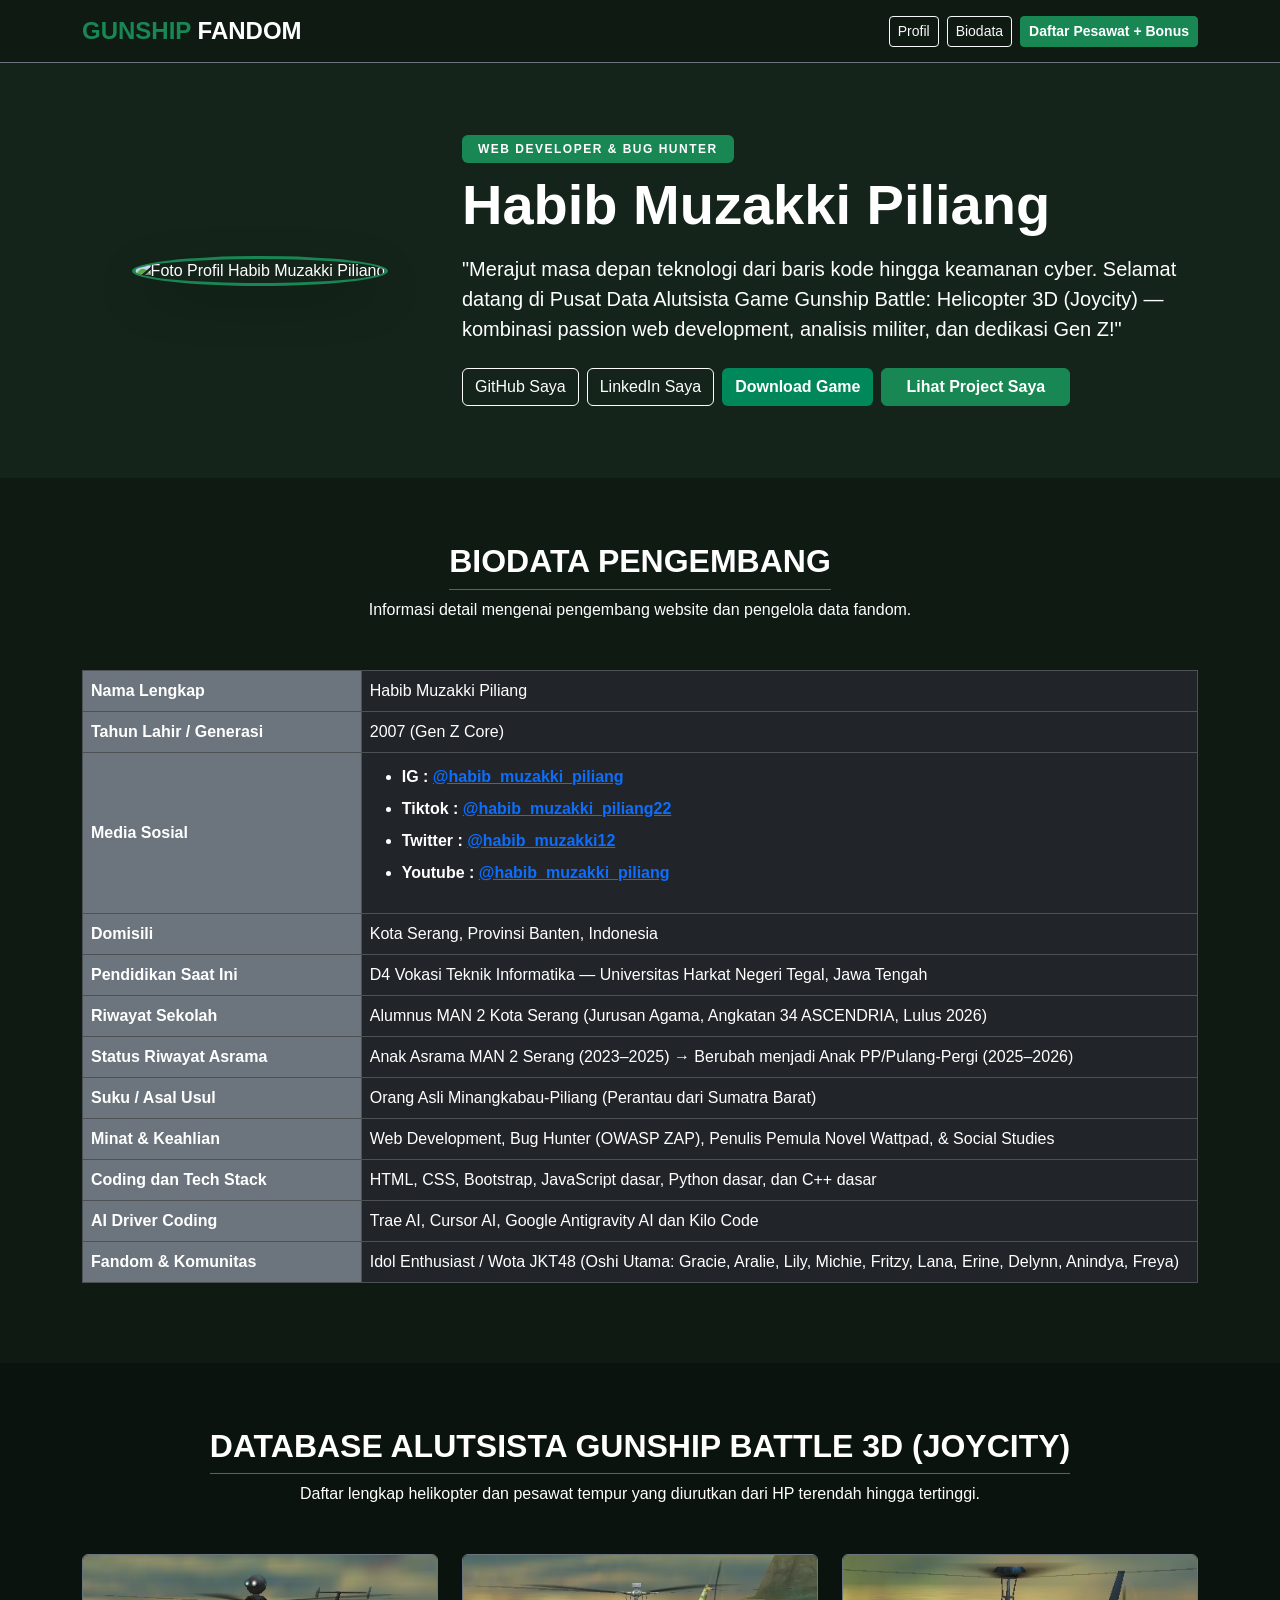
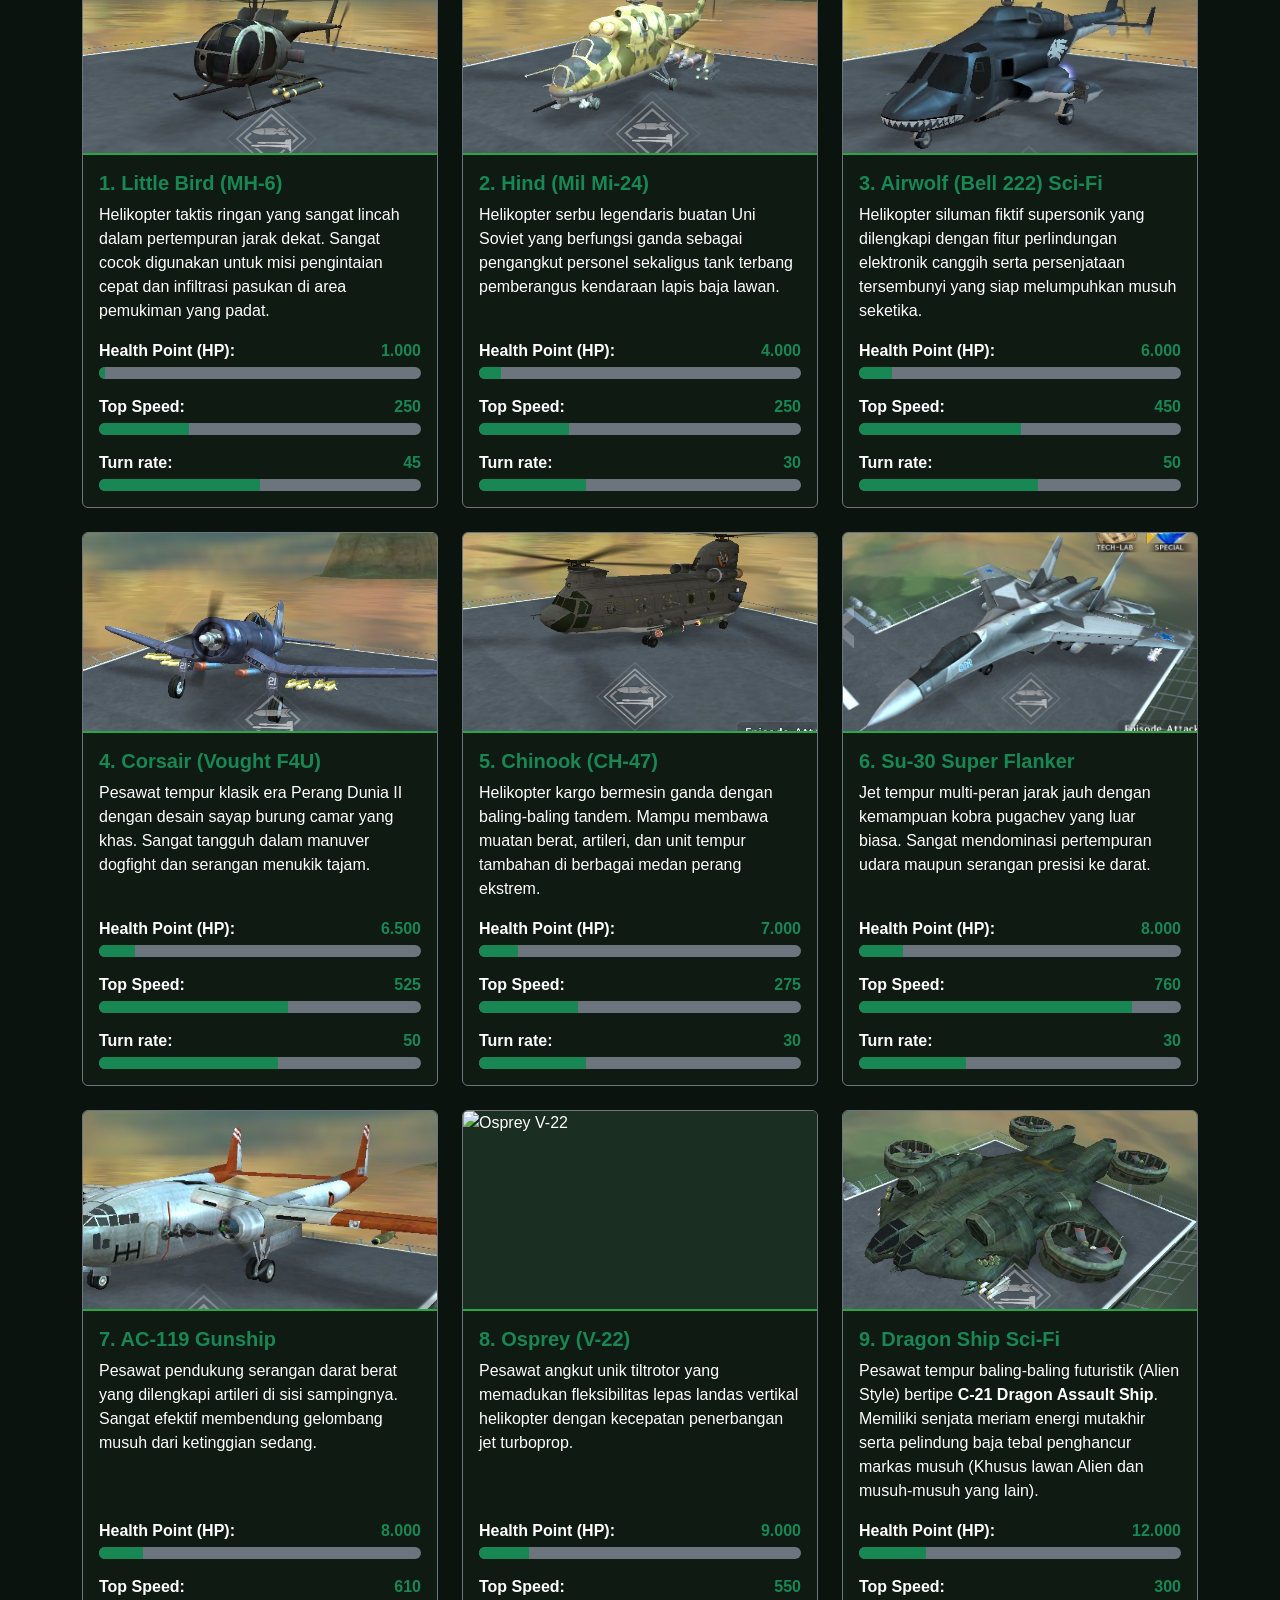
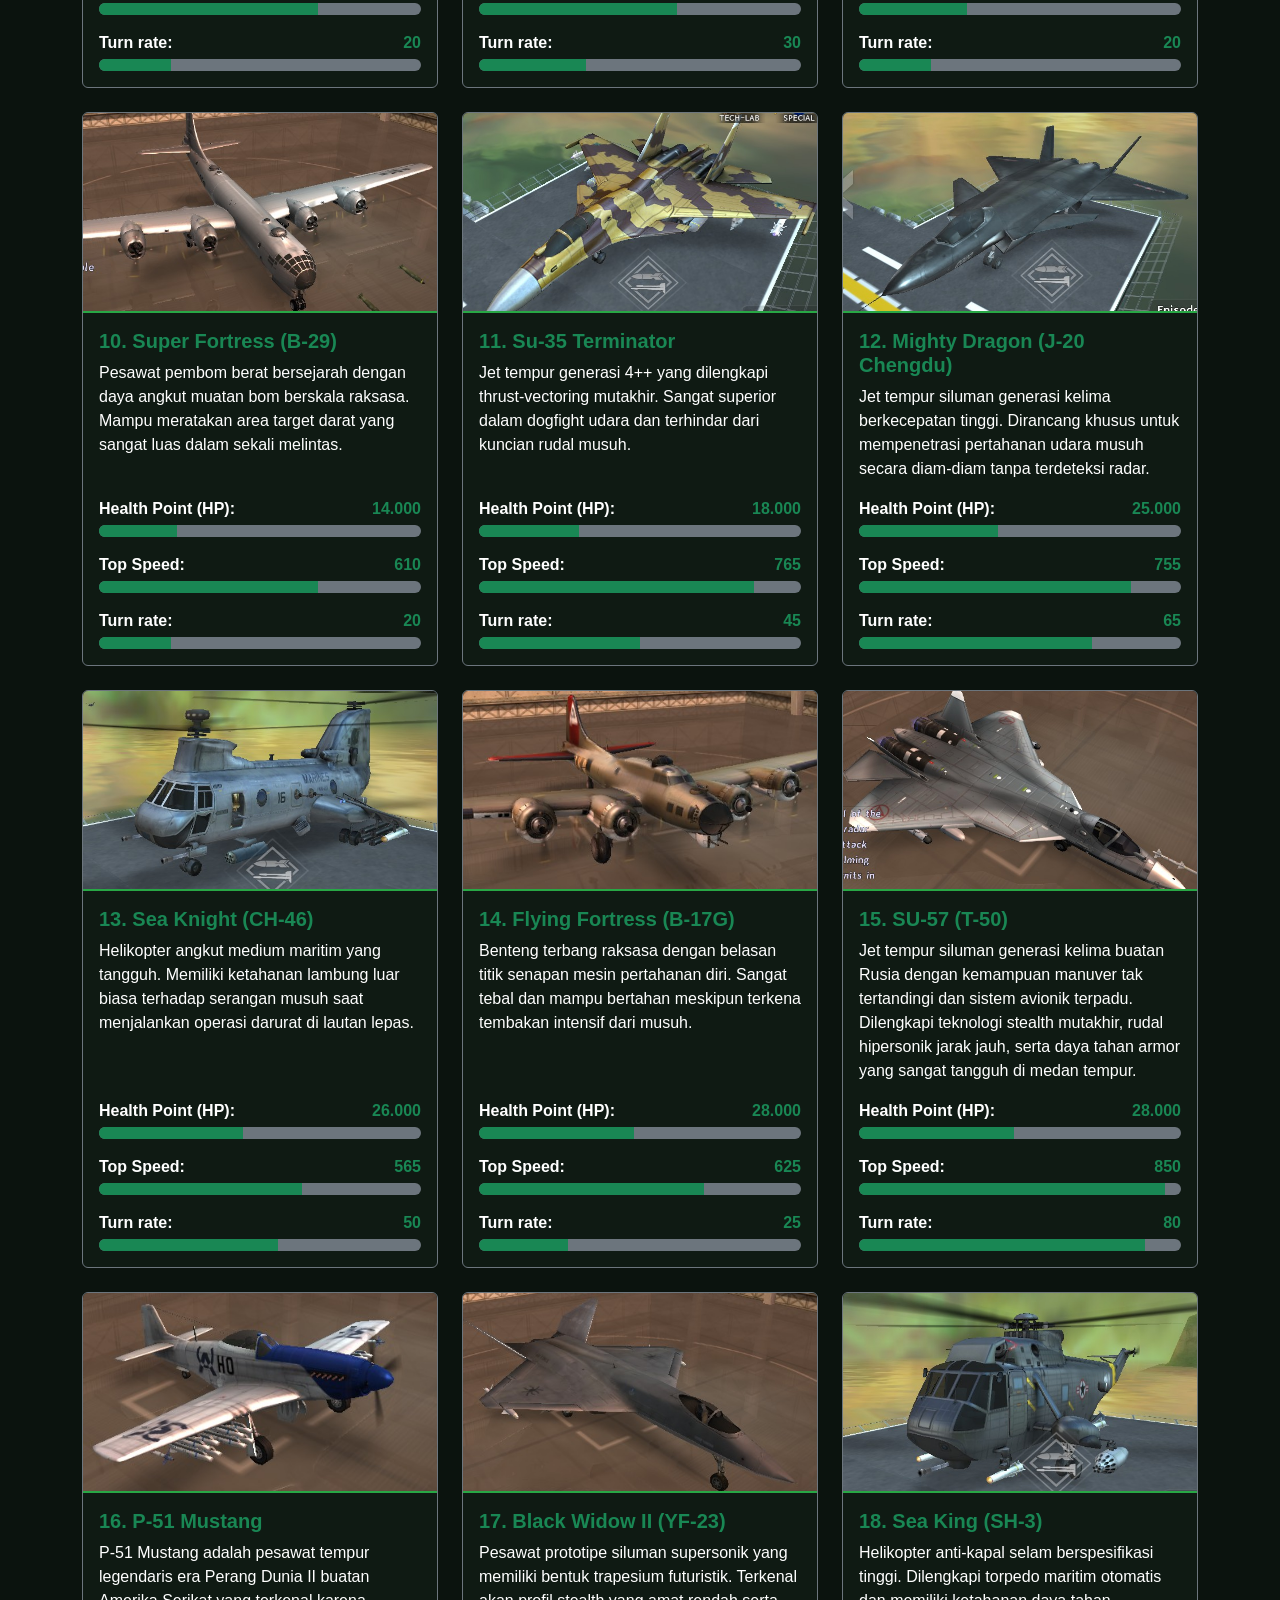
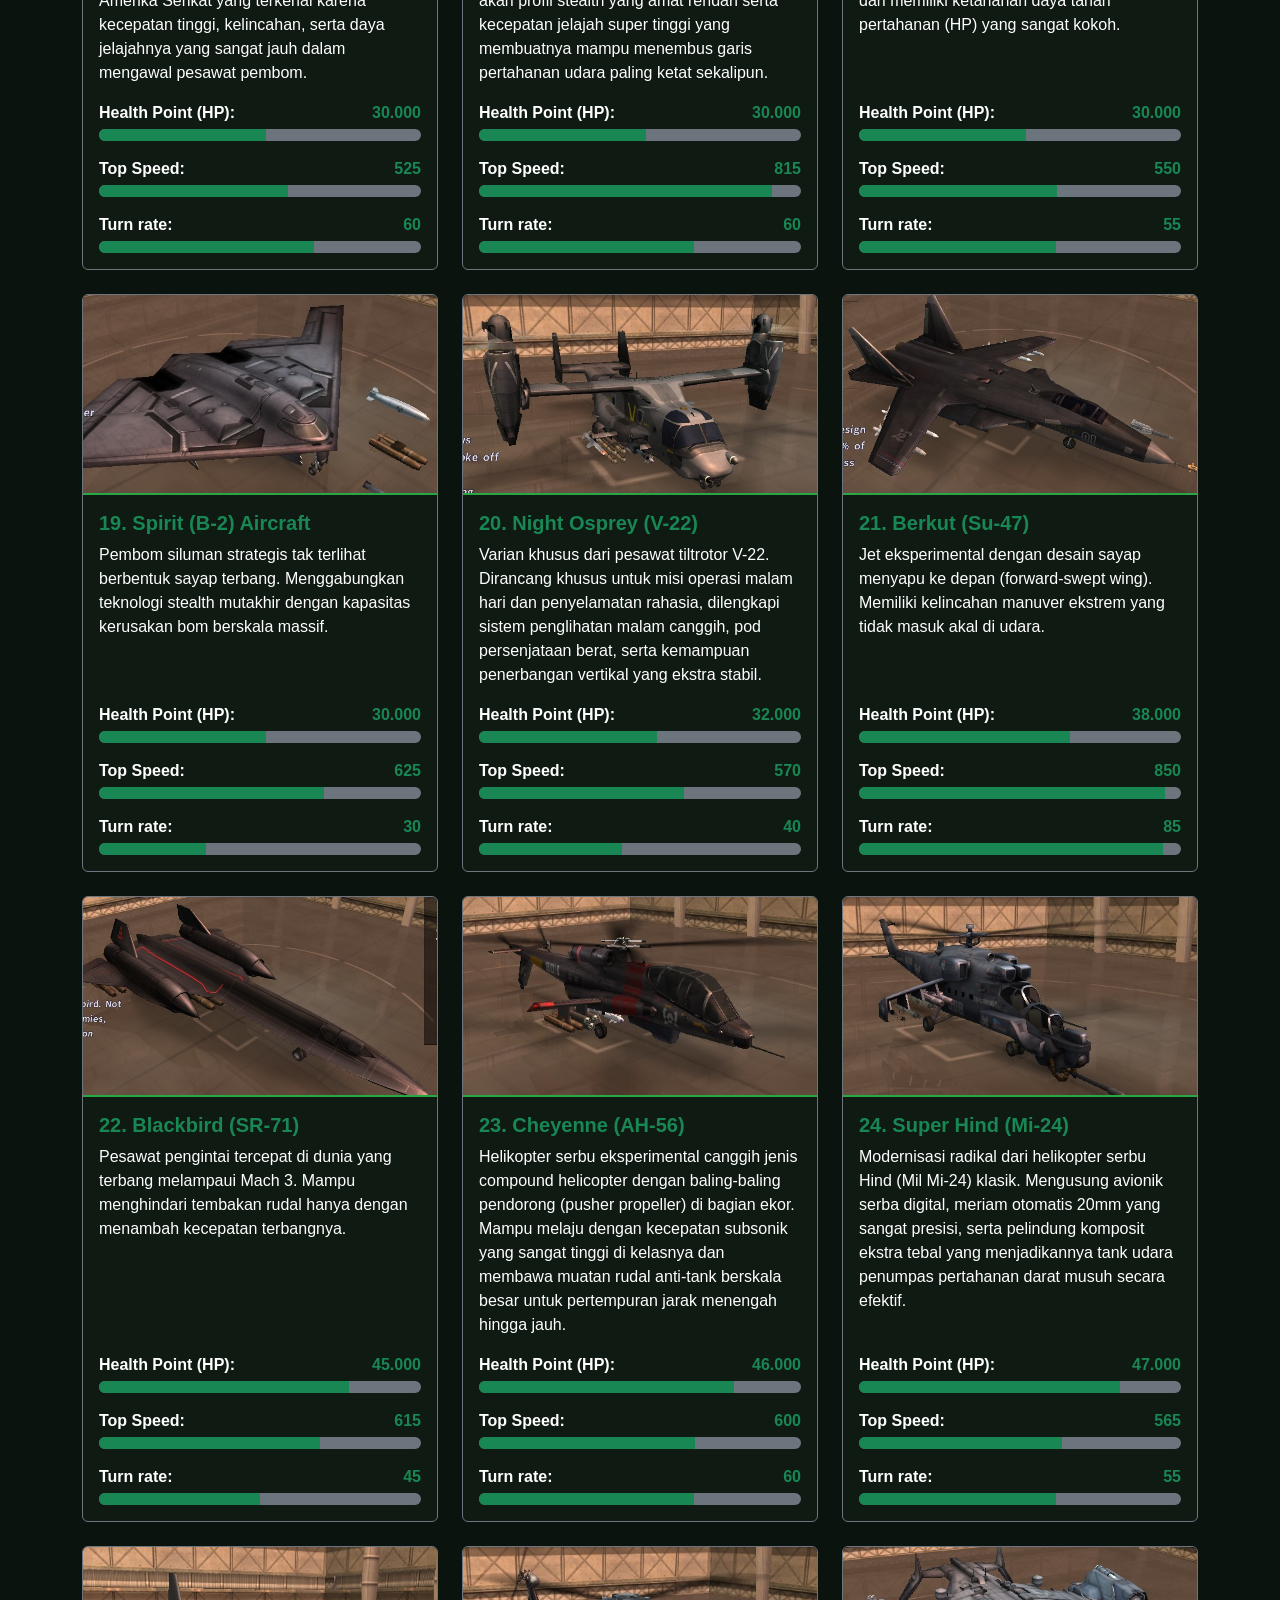
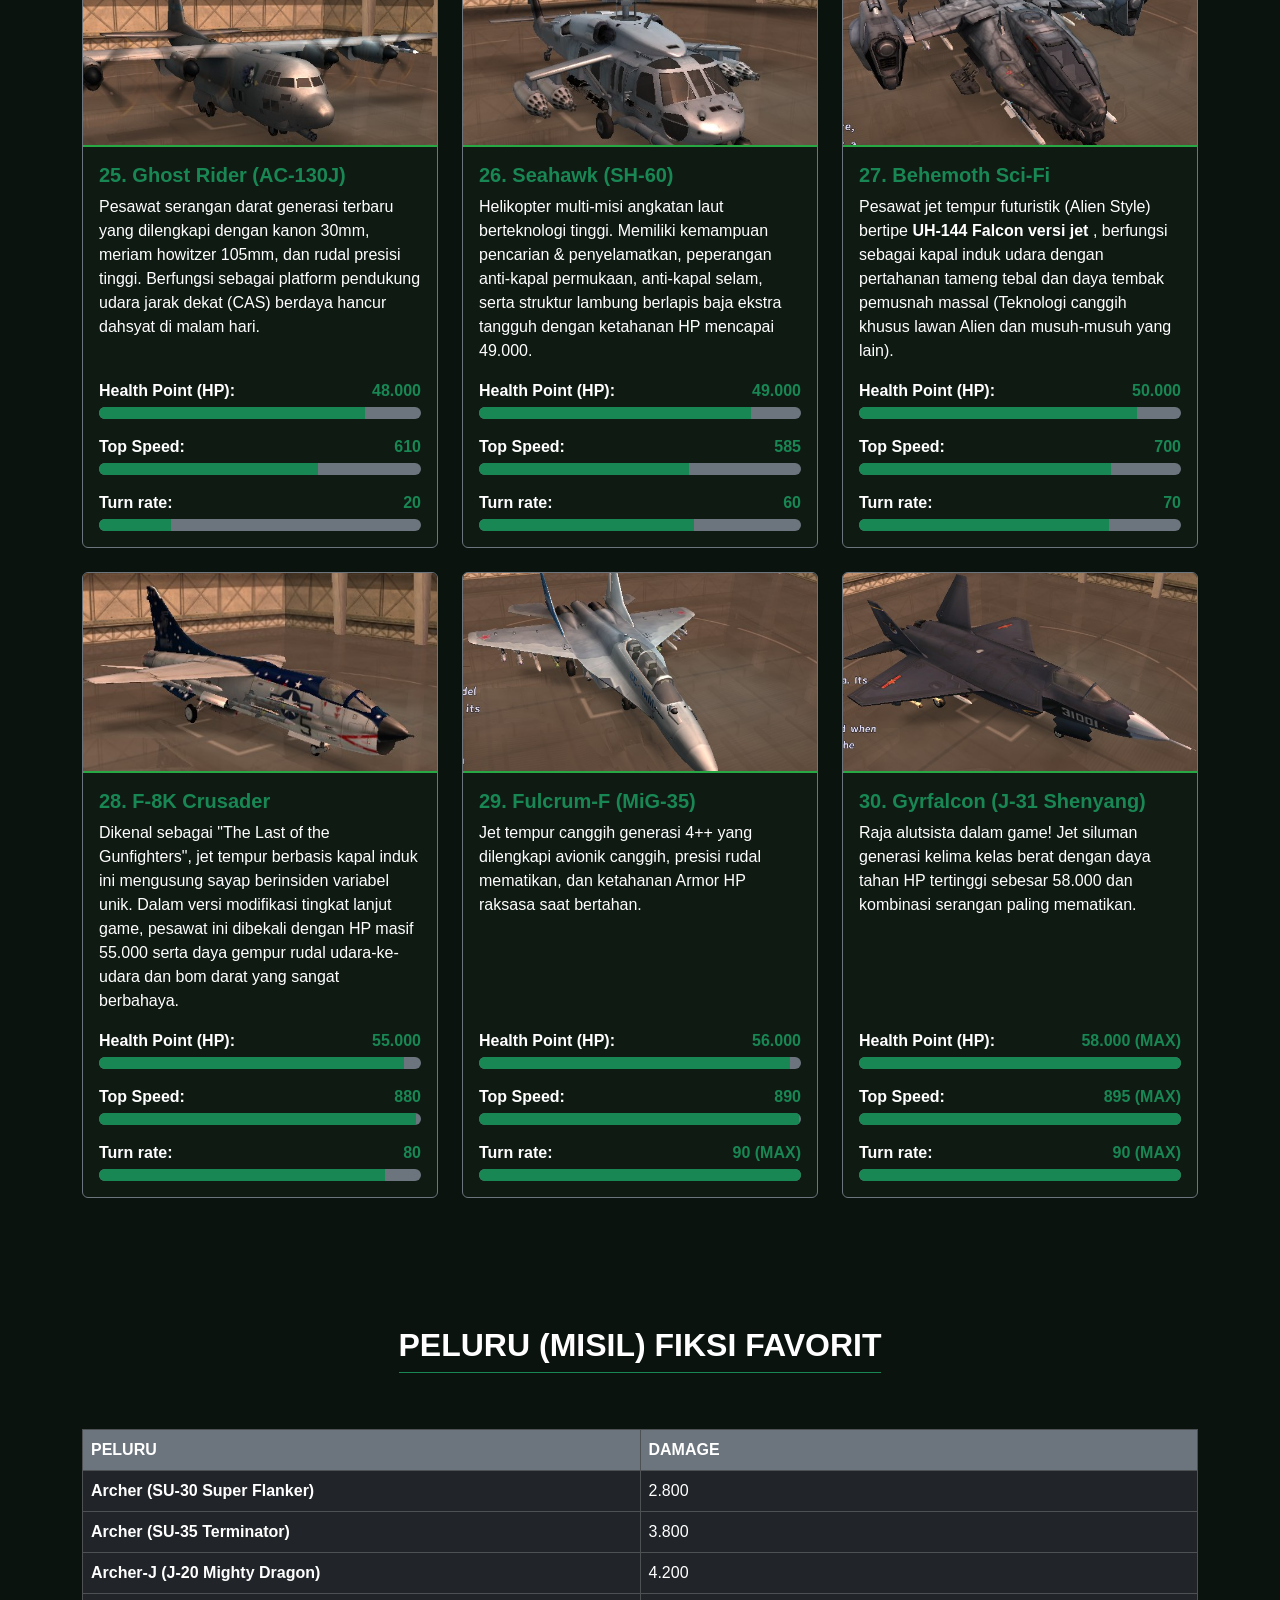
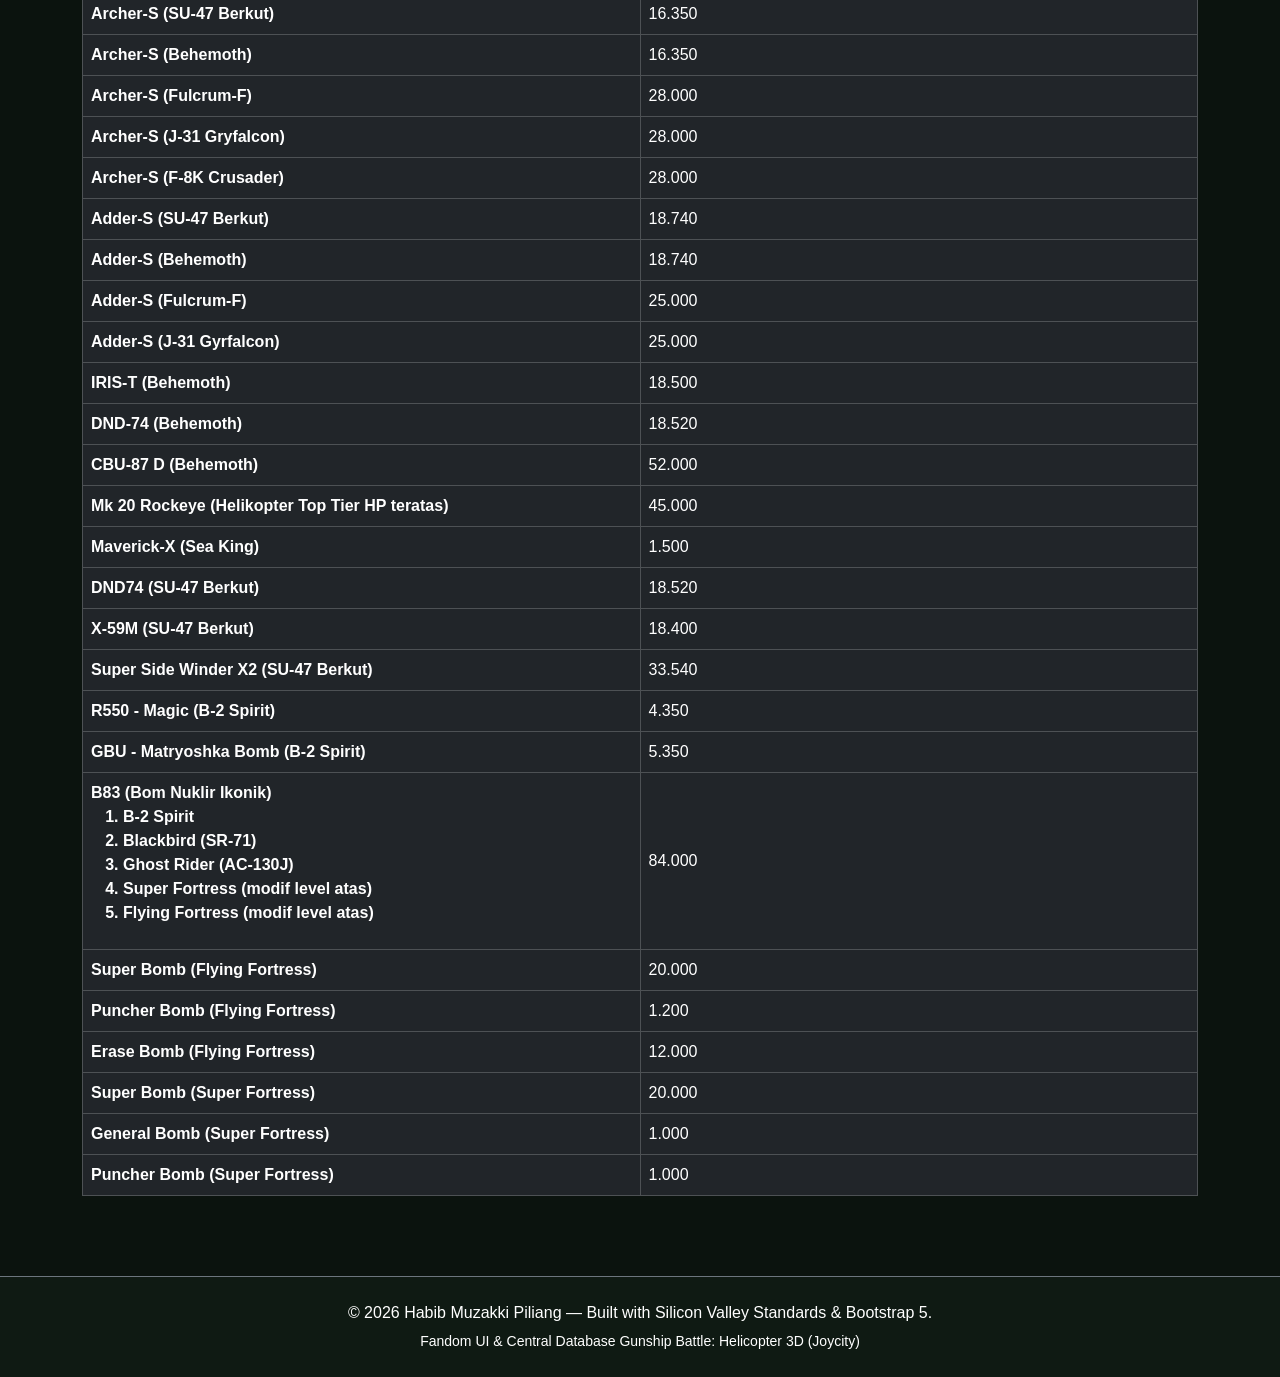
==== commit 1b5f6b7e: "Update index.html" ====
--- a/index.html
+++ b/index.html
@@ -67,7 +67,7 @@
       <div class="row align-items-center gy-4">
         
         <div class="col-lg-4 text-center">
-          <img src="https://media.licdn.com/dms/image/v2/D5603AQF9xFApaVTIcw/profile-displayphoto-shrink_800_800/B56ZdCxZpLH8Ac-/0/1749171936737?e=1790208000&v=beta&t=8Q4Q7YDwIAFRiy3h1NFKWtlQix9XtYiE4gy8aWEi2IY" alt="Foto Profil Habib Muzakki Piliang" class="img-fluid rounded-circle profile-img border border-3 border-success shadow-lg" loading="lazy">
+          <img src="https://raw.githubusercontent.com/habibmuzakkipiliang/HM_Initial_Profile_Github/refs/heads/main/HM_Profile_Github.png" alt="Foto Profil Habib Muzakki Piliang" class="img-fluid rounded-circle profile-img border border-3 border-success shadow-lg" loading="lazy">
         </div>
 
         <div class="col-lg-8 text-center text-lg-start">
@@ -492,7 +492,7 @@
             <div class="card-body d-flex flex-column">
               <h5 class="card-title fw-bold text-success">9. Dragon Ship Sci-Fi</h5>
               <p class="card-text text-white">
-                Pesawat tempur futuristik bertipe <strong>C-21 Dragon Assault Ship</strong>. Memiliki senjata meriam energi mutakhir serta pelindung baja tebal penghancur markas musuh.
+                Pesawat tempur baling-baling futuristik (Alien Style) bertipe <strong>C-21 Dragon Assault Ship</strong>. Memiliki senjata meriam energi mutakhir serta pelindung baja tebal penghancur markas musuh (Khusus lawan Alien dan musuh-musuh yang lain). 
               </p>
               <div class="mt-auto">
                 <div class="d-flex justify-content-between mb-1">
@@ -1176,7 +1176,7 @@
             <div class="card-body d-flex flex-column">
               <h5 class="card-title fw-bold text-success">27. Behemoth Sci-Fi</h5>
               <p class="card-text text-white">
-                Pesawat tempur futuristik bertipe <strong>UH-144 Falcon</strong> versi jet, berfungsi sebagai kapal induk udara dengan pertahanan tameng tebal dan daya tembak pemusnah massal.
+                Pesawat jet tempur futuristik (Alien Style) bertipe <strong>UH-144 Falcon versi jet </strong>, berfungsi sebagai kapal induk udara dengan pertahanan tameng tebal dan daya tembak pemusnah massal (Teknologi canggih khusus lawan Alien dan musuh-musuh yang lain).
               </p>
               <div class="mt-auto">
                 <div class="d-flex justify-content-between mb-1">
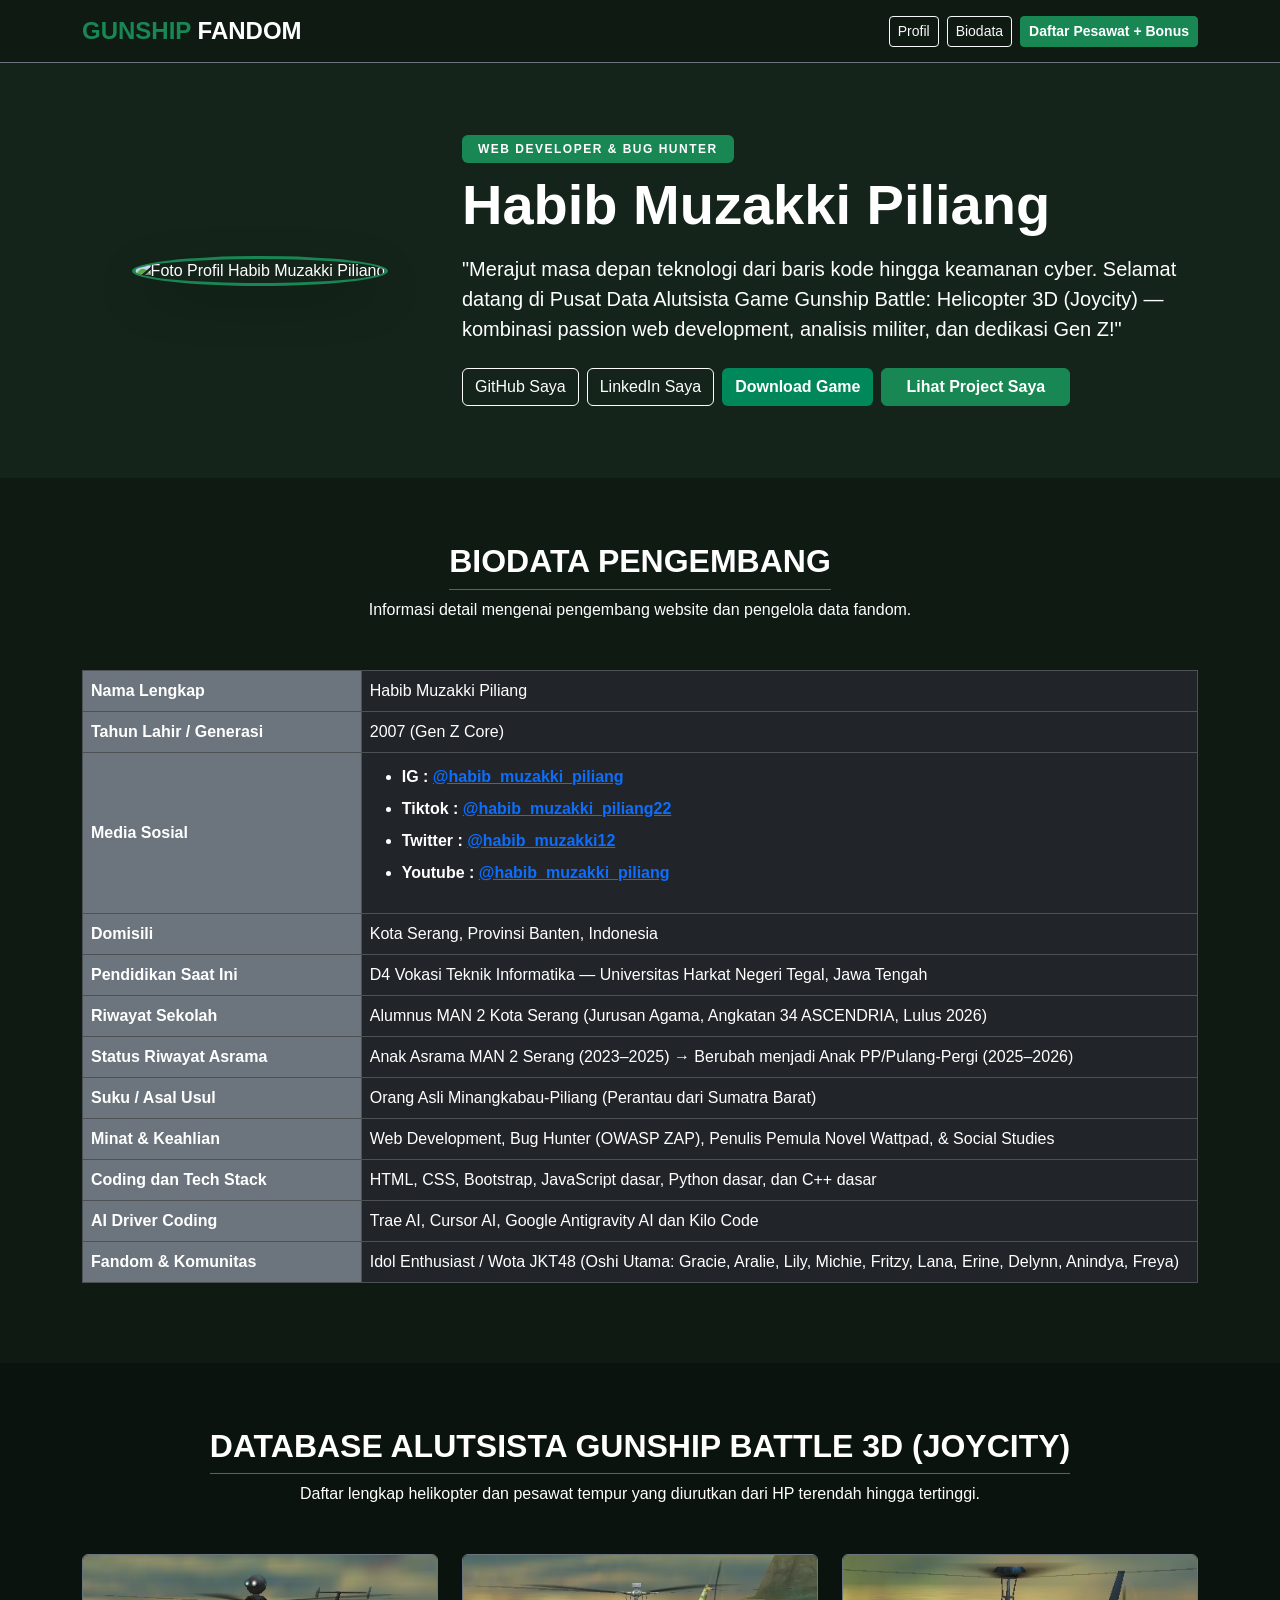
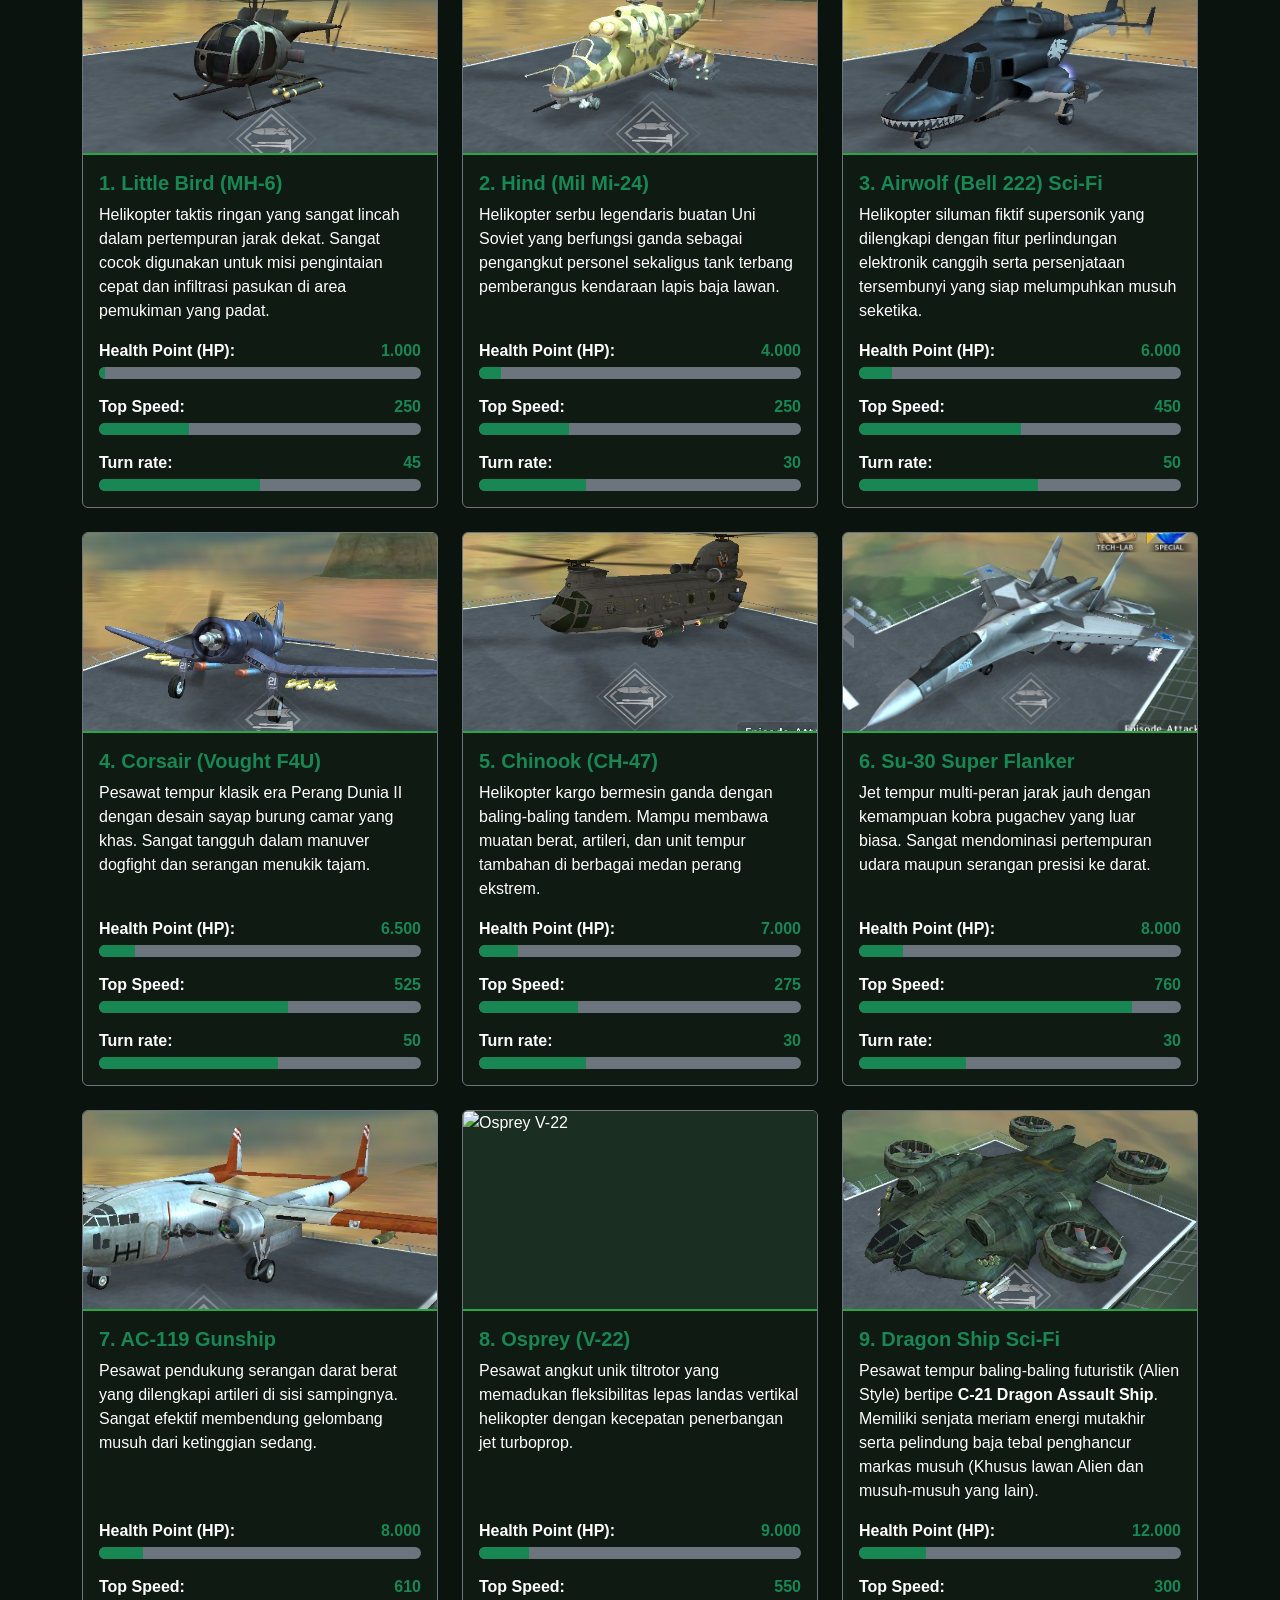
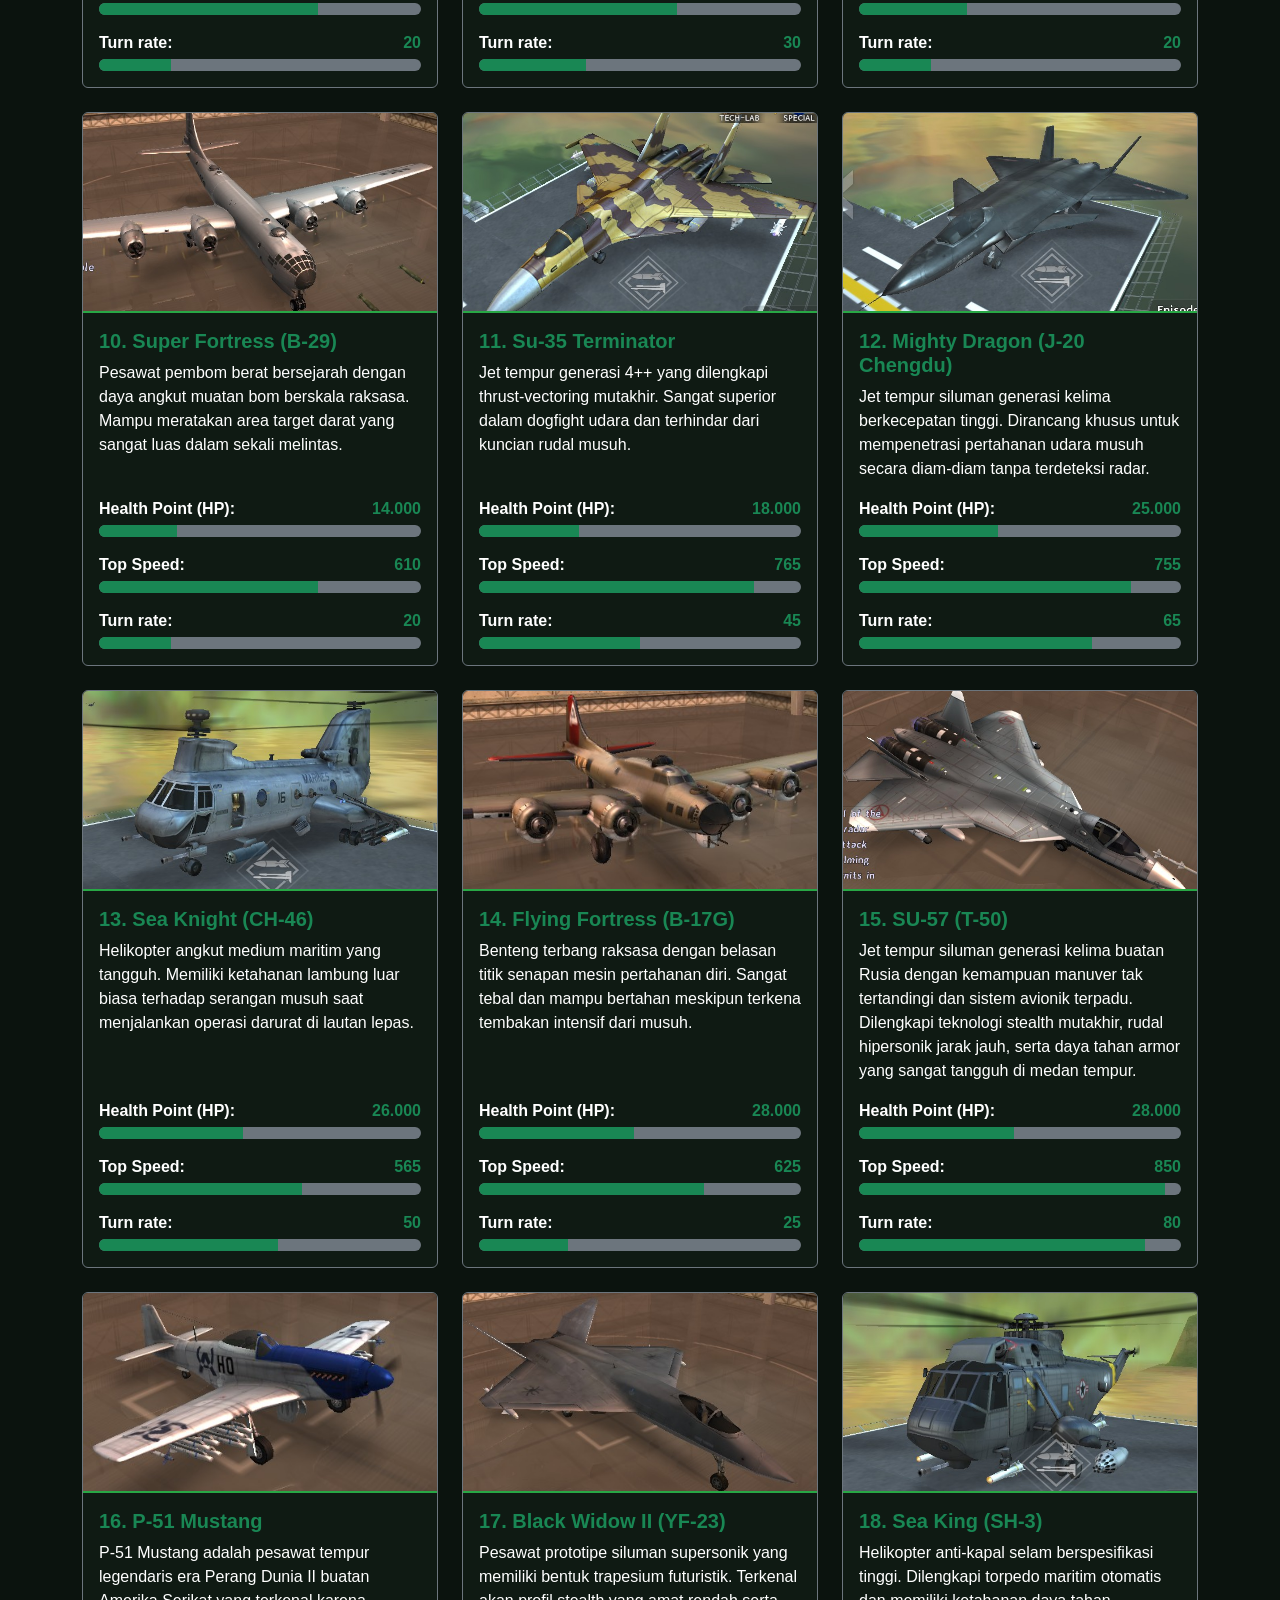
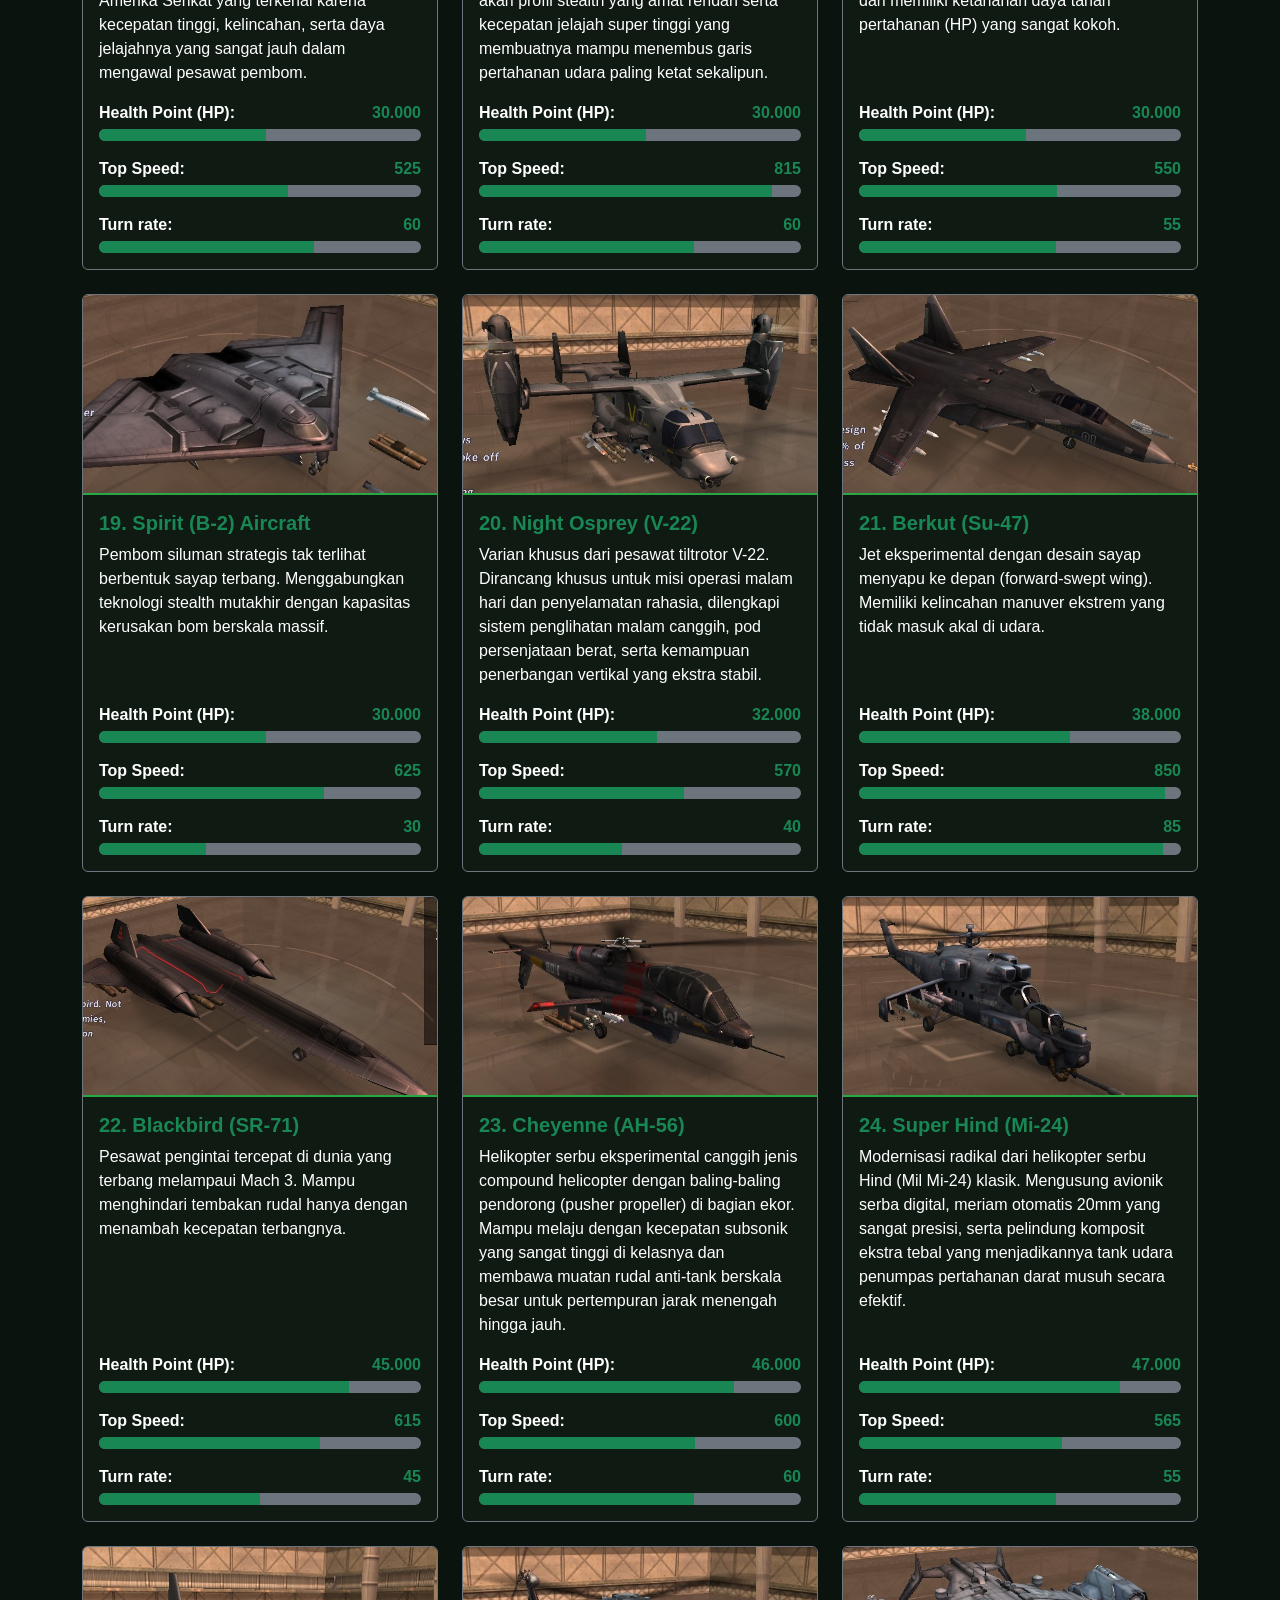
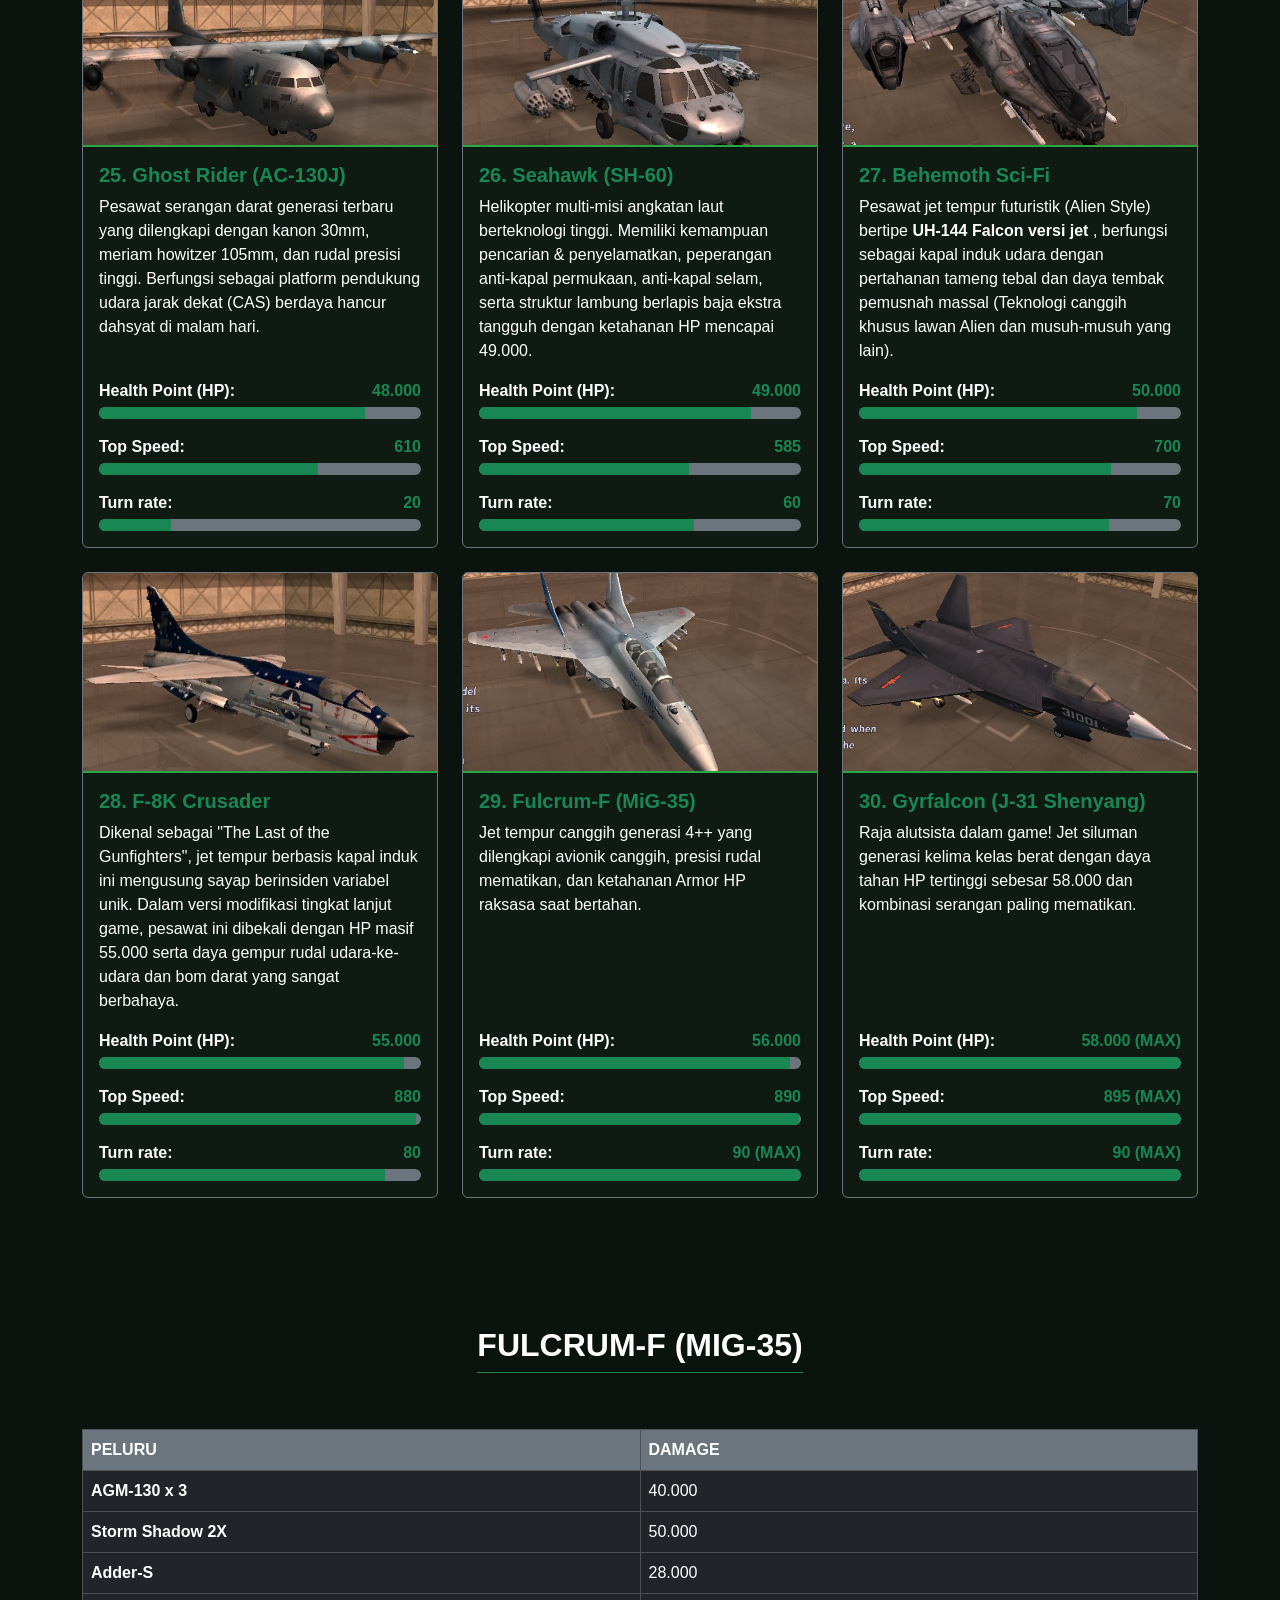
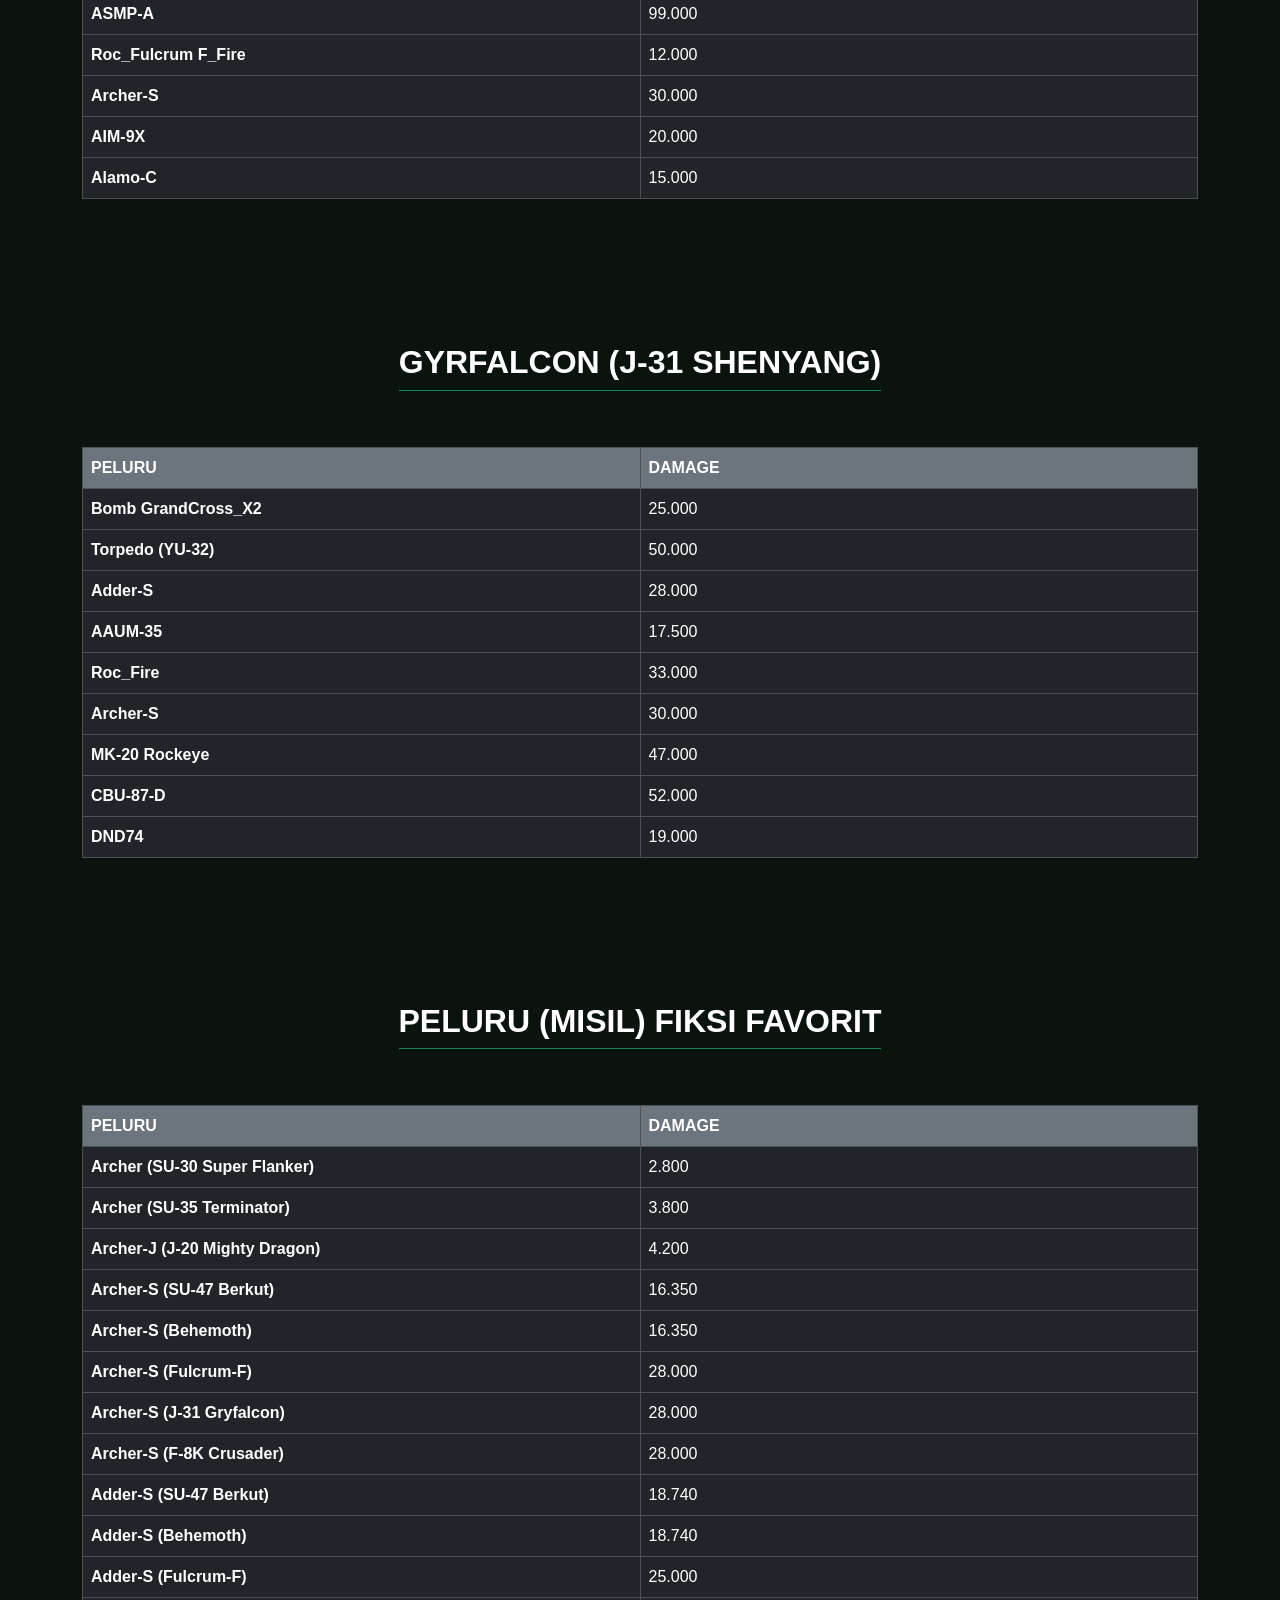
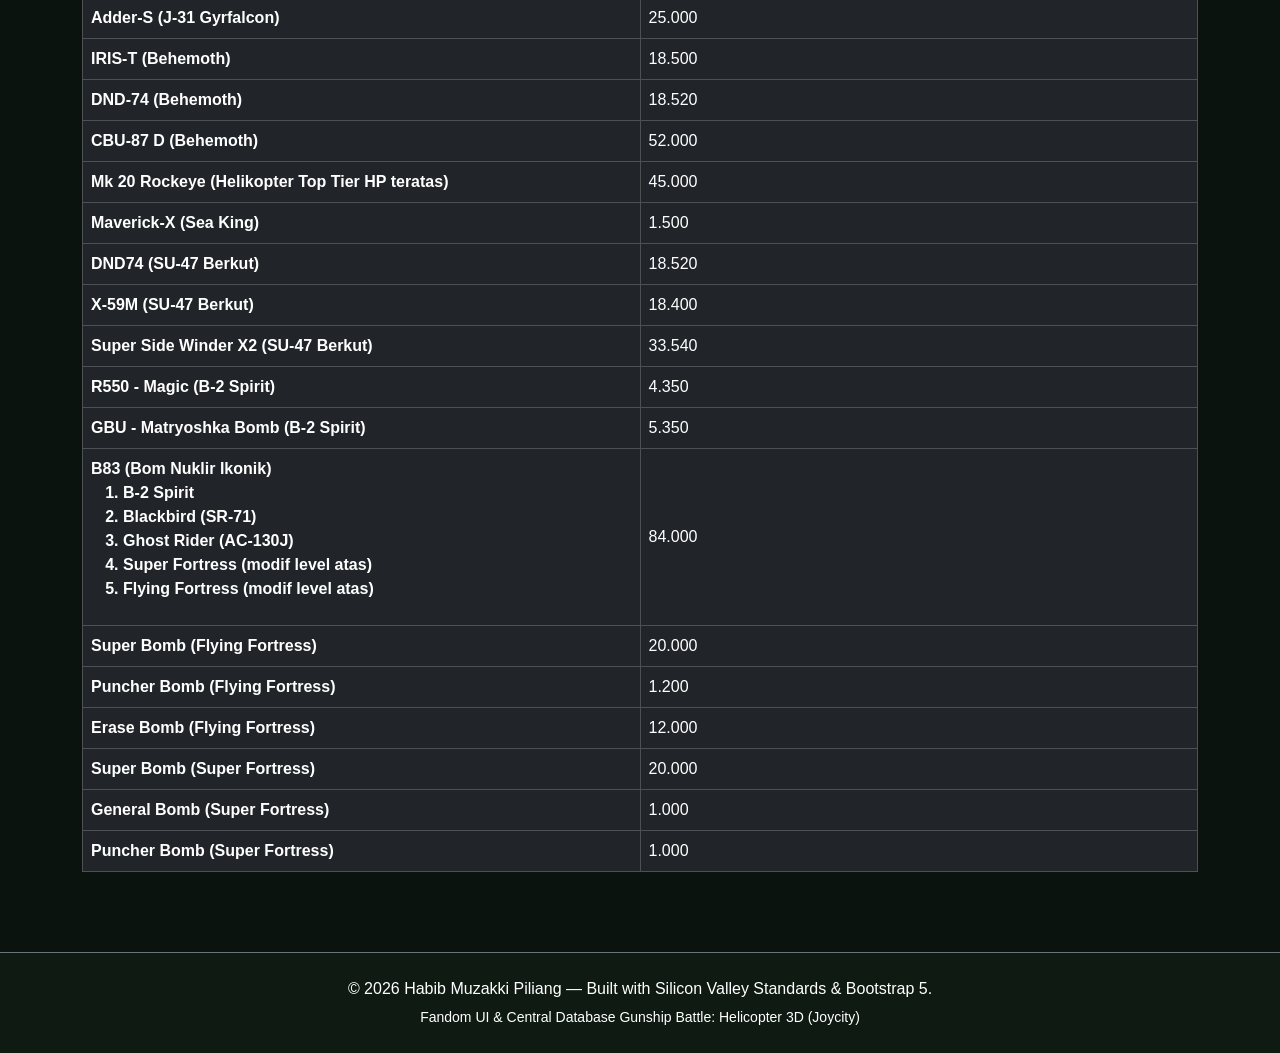
==== commit 167858f0: "Update index.html" ====
--- a/index.html
+++ b/index.html
@@ -1323,6 +1323,118 @@
 
       </div>
     </div>
+  </section>  
+
+  <section id="peluru_(misil)_fiktif_favorit" class="py-5">
+    <div class="container py-3 text-white">
+
+      <div class="text-center mb-5">
+        <h2 class="fw-bold text-uppercase border-bottom border-success d-inline-block pb-2">Fulcrum-F (MiG-35)</h2>
+      </div>
+
+       <div class="table-responsive">
+        <table class="table table-dark table-bordered table-hover align-middle">
+          <tbody>
+            <tr>
+              <th class="w-25 bg-secondary text-white">PELURU</th>
+              <th class="w-25 bg-secondary text-white">DAMAGE</th>
+            </tr>
+            <tr>
+              <th scope="row" class="text-white">AGM-130 x 3</th>
+              <td class="text-white">40.000</td>
+            </tr>
+            <tr>
+              <th scope="row" class="text-white">Storm Shadow 2X</th>
+              <td class="text-white">50.000</td>
+            </tr>
+            <tr>
+              <th scope="row" class="text-white">Adder-S</th>
+              <td class="text-white">28.000</td>
+            </tr>
+            <tr>
+              <th scope="row" class="text-white">ASMP-A</th>
+              <td class="text-white">99.000</td>
+            </tr>
+            <tr>
+              <th scope="row" class="text-white">Roc_Fulcrum F_Fire</th>
+              <td class="text-white">12.000</td>
+            </tr>
+            <tr>
+              <th scope="row" class="text-white">Archer-S</th>
+              <td class="text-white">30.000</td>
+            </tr>
+            <tr>
+              <th scope="row" class="text-white">AIM-9X</th>
+              <td class="text-white">20.000</td>
+            </tr>
+            <tr>
+              <th scope="row" class="text-white">Alamo-C</th>
+              <td class="text-white">15.000</td>
+            </tr>
+
+          </tbody>
+        </table>
+    </div>
+
+  </section>
+
+  <section id="peluru_(misil)_fiktif_favorit" class="py-5">
+    <div class="container py-3 text-white">
+
+      <div class="text-center mb-5">
+        <h2 class="fw-bold text-uppercase border-bottom border-success d-inline-block pb-2">Gyrfalcon (J-31 Shenyang)</h2>
+      </div>
+
+       <div class="table-responsive">
+        <table class="table table-dark table-bordered table-hover align-middle">
+          <tbody>
+            <tr>
+              <th class="w-25 bg-secondary text-white">PELURU</th>
+              <th class="w-25 bg-secondary text-white">DAMAGE</th>
+            </tr>
+            <tr>
+              <th scope="row" class="text-white">Bomb GrandCross_X2</th>
+              <td class="text-white">25.000</td>
+            </tr>
+            <tr>
+              <th scope="row" class="text-white">Torpedo (YU-32)</th>
+              <td class="text-white">50.000</td>
+            </tr>
+            <tr>
+              <th scope="row" class="text-white">Adder-S</th>
+              <td class="text-white">28.000</td>
+            </tr>
+            <tr>
+              <th scope="row" class="text-white">AAUM-35</th>
+              <td class="text-white">17.500</td>
+            </tr>
+            <tr>
+              <th scope="row" class="text-white">Roc_Fire</th>
+              <td class="text-white">33.000</td>
+            </tr>
+            <tr>
+              <th scope="row" class="text-white">Archer-S</th>
+              <td class="text-white">30.000</td>
+            </tr>
+            <tr>
+              <th scope="row" class="text-white">MK-20 Rockeye</th>
+              <td class="text-white">47.000</td>
+            </tr>
+            <tr>
+              <th scope="row" class="text-white">CBU-87-D</th>
+              <td class="text-white">52.000</td>
+            </tr>
+            <tr>
+              <th scope="row" class="text-white">DND74</th>
+              <td class="text-white">19.000</td>
+            </tr>
+
+                    
+          </tbody>
+        </table>
+
+    </div>
+
   </section>
 
  <section id="peluru_(misil)_fiktif_favorit" class="py-5">
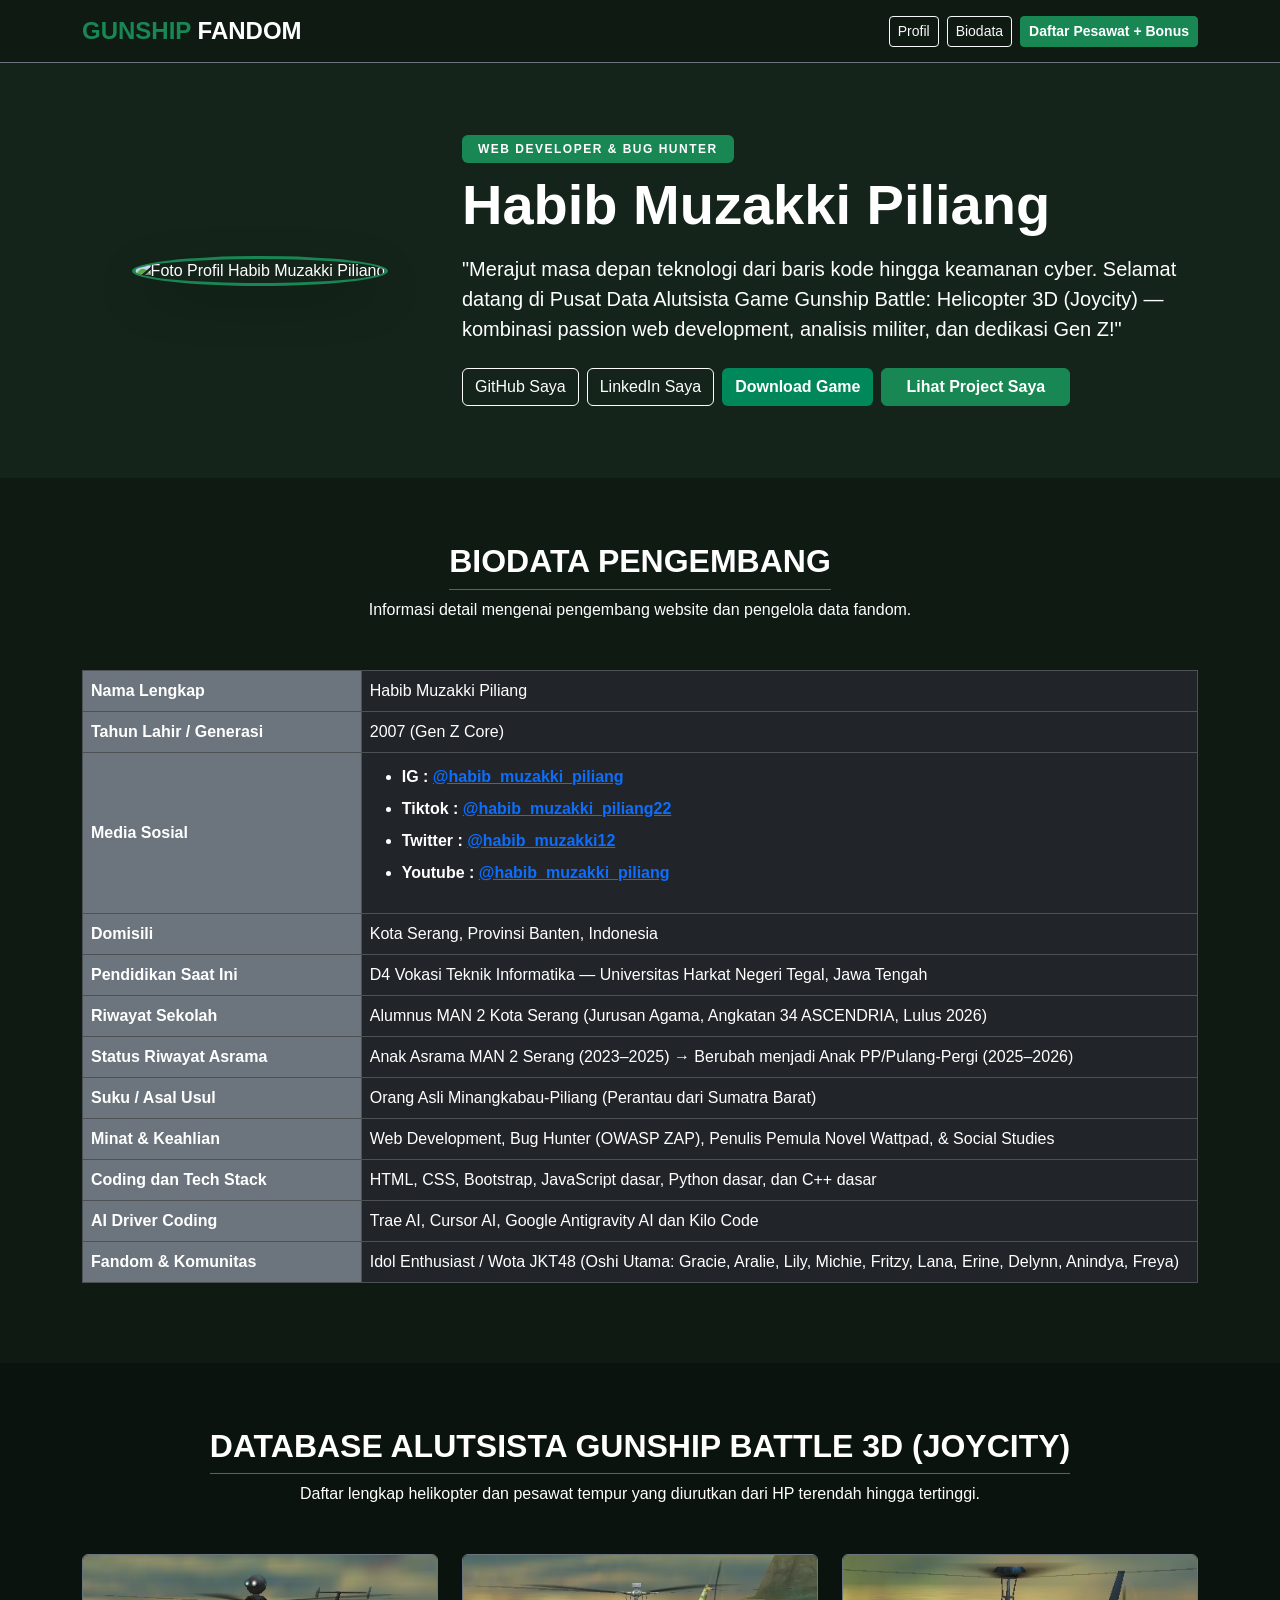
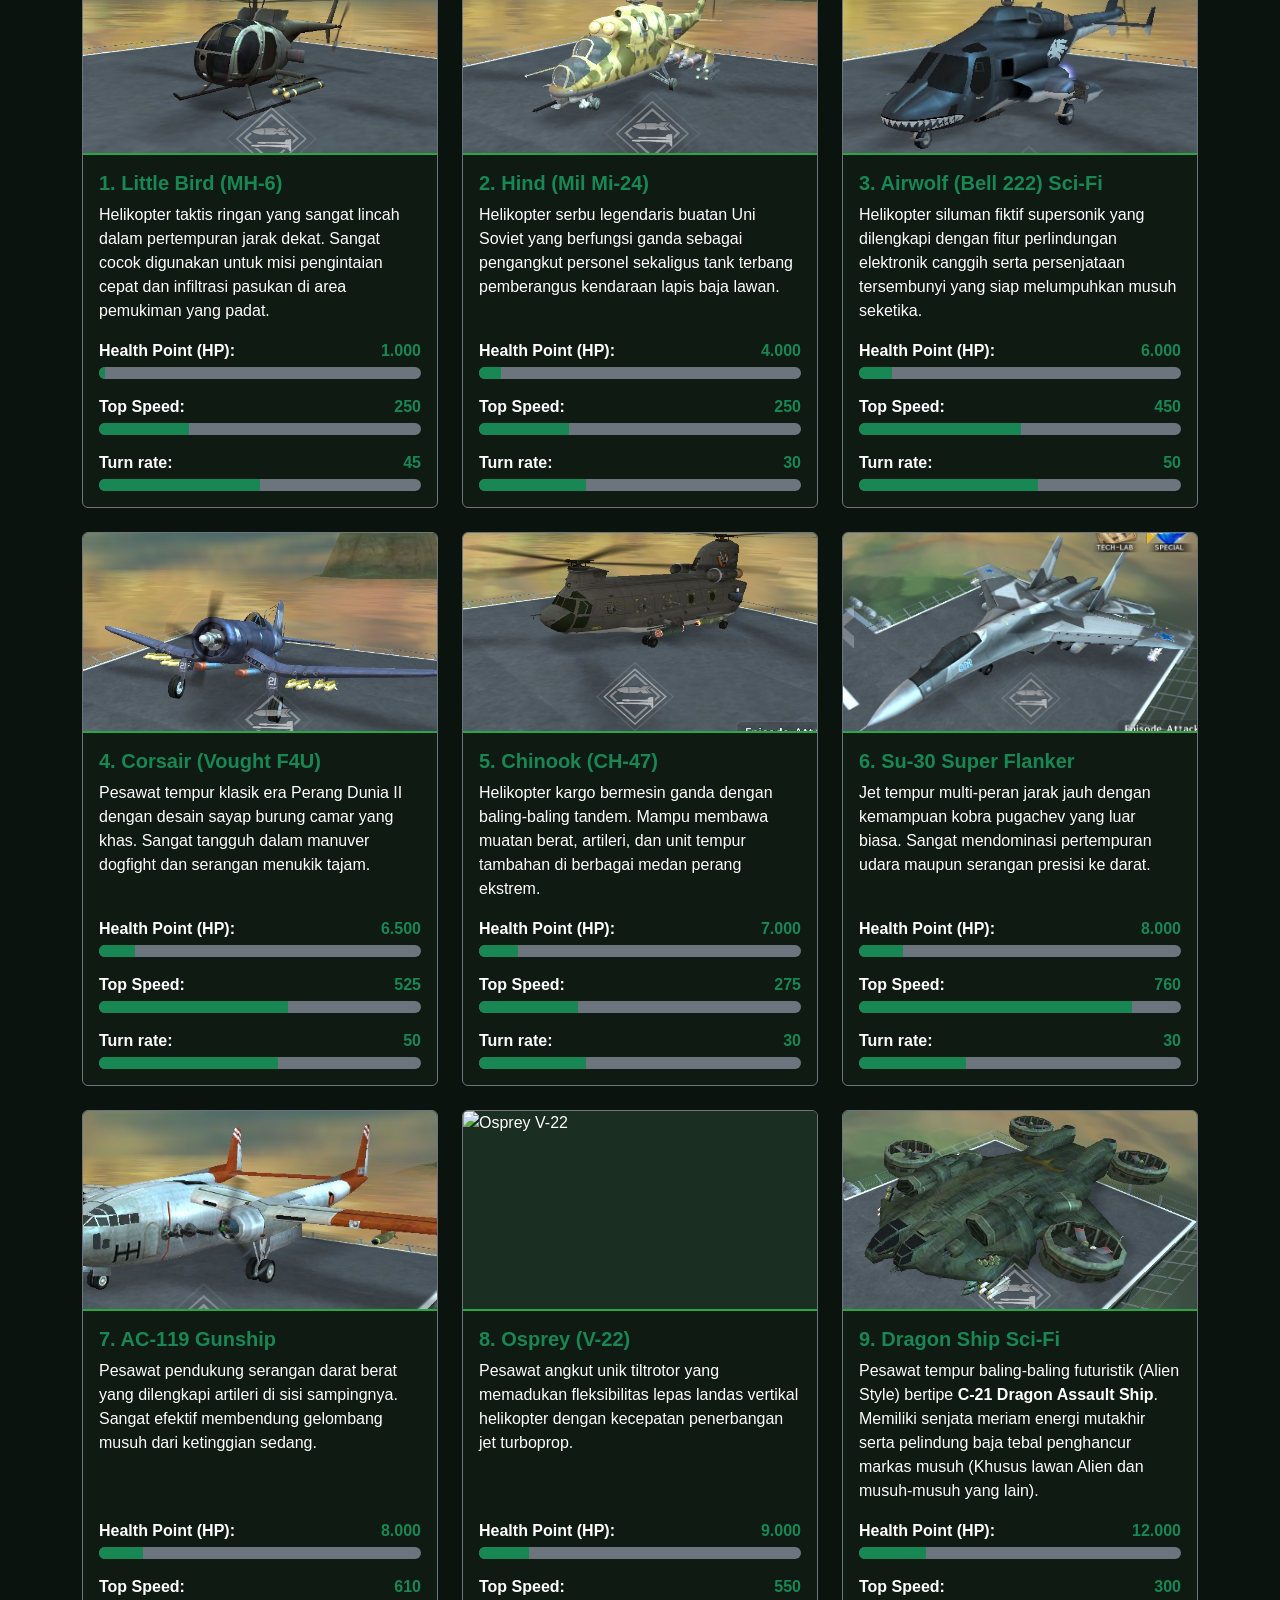
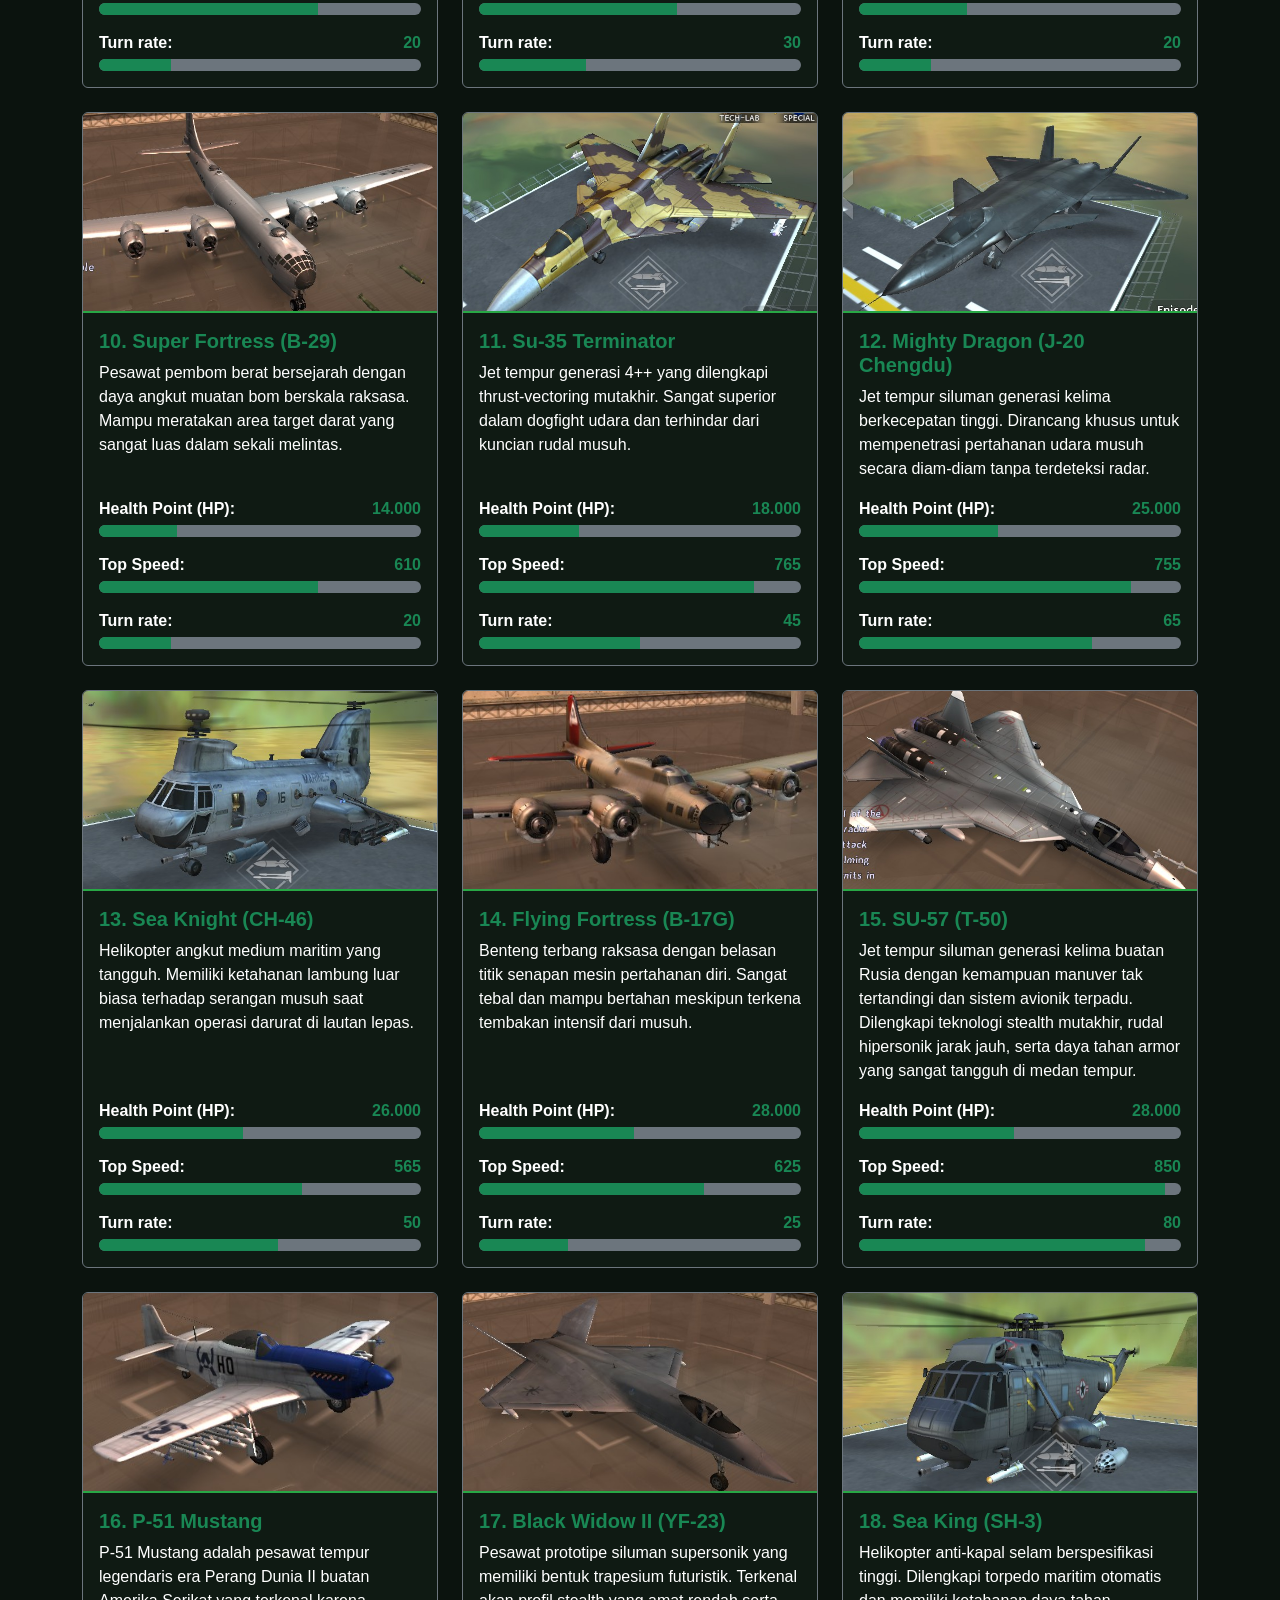
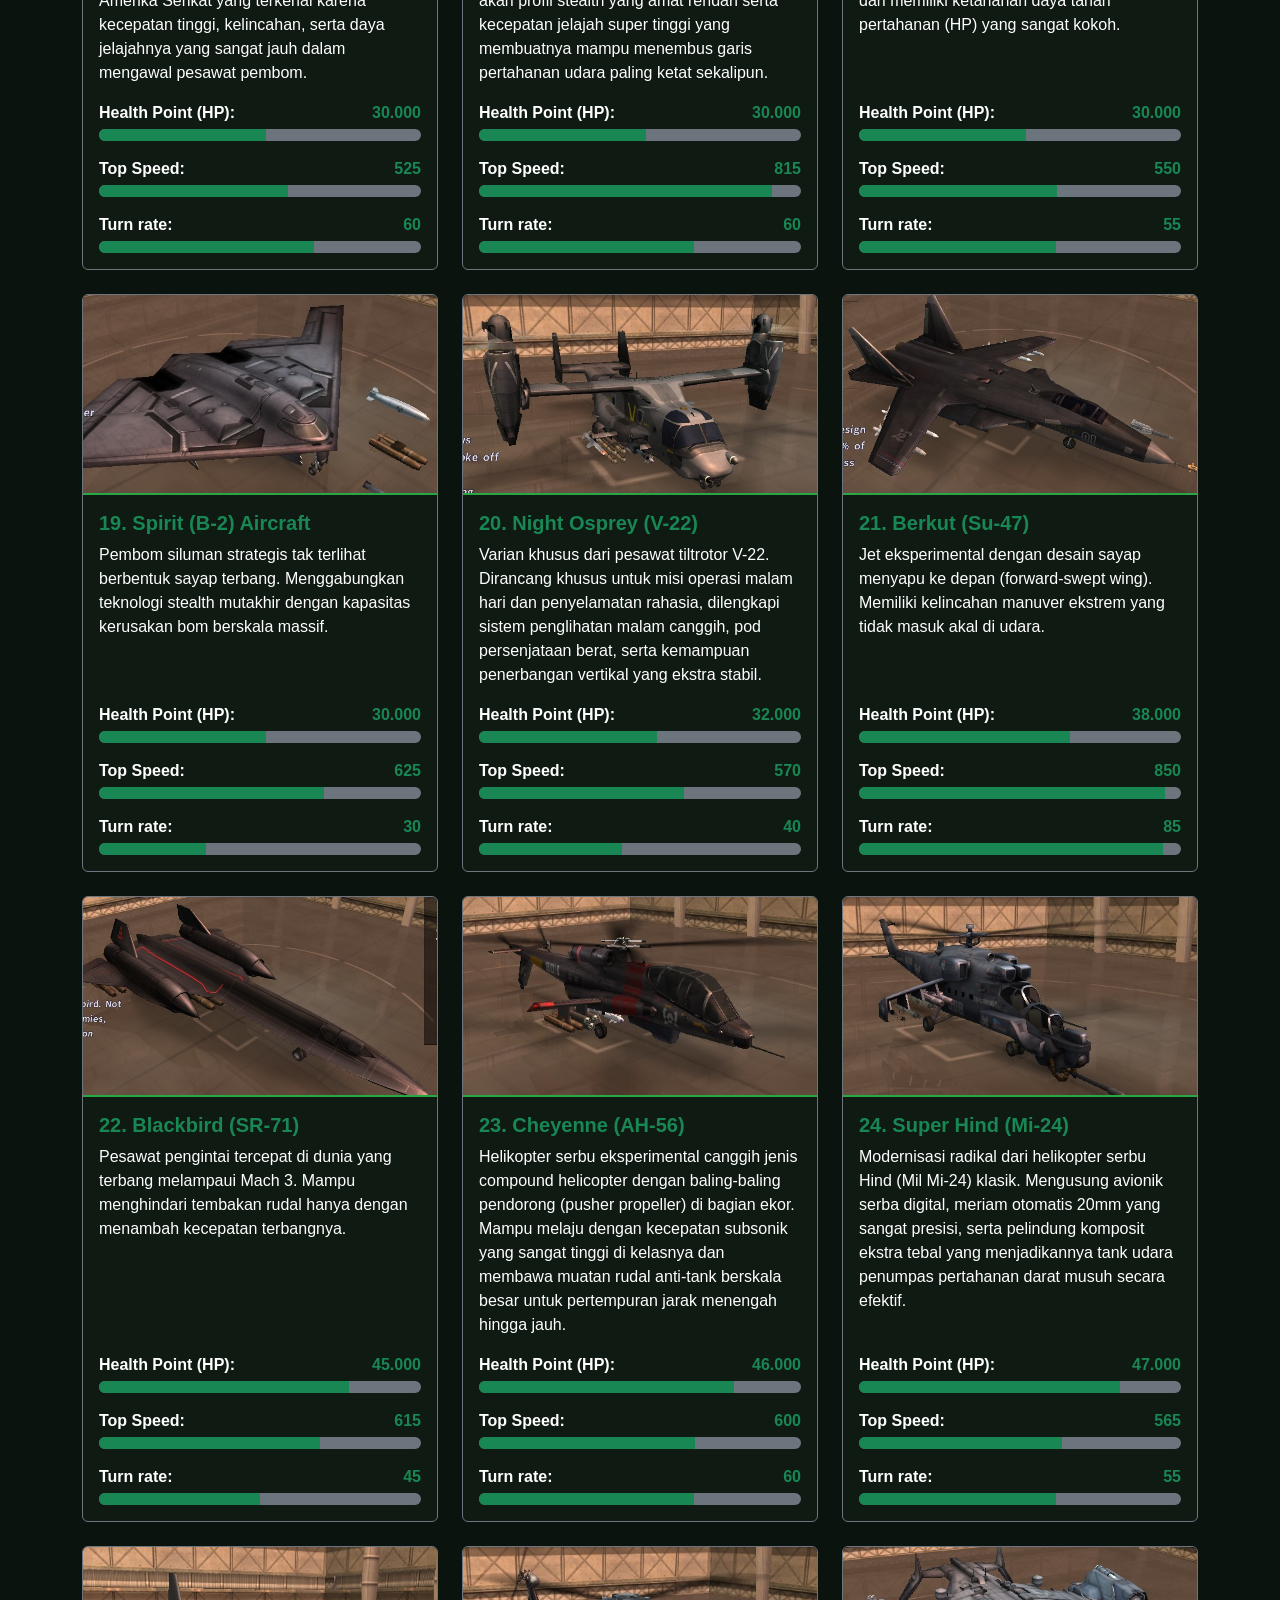
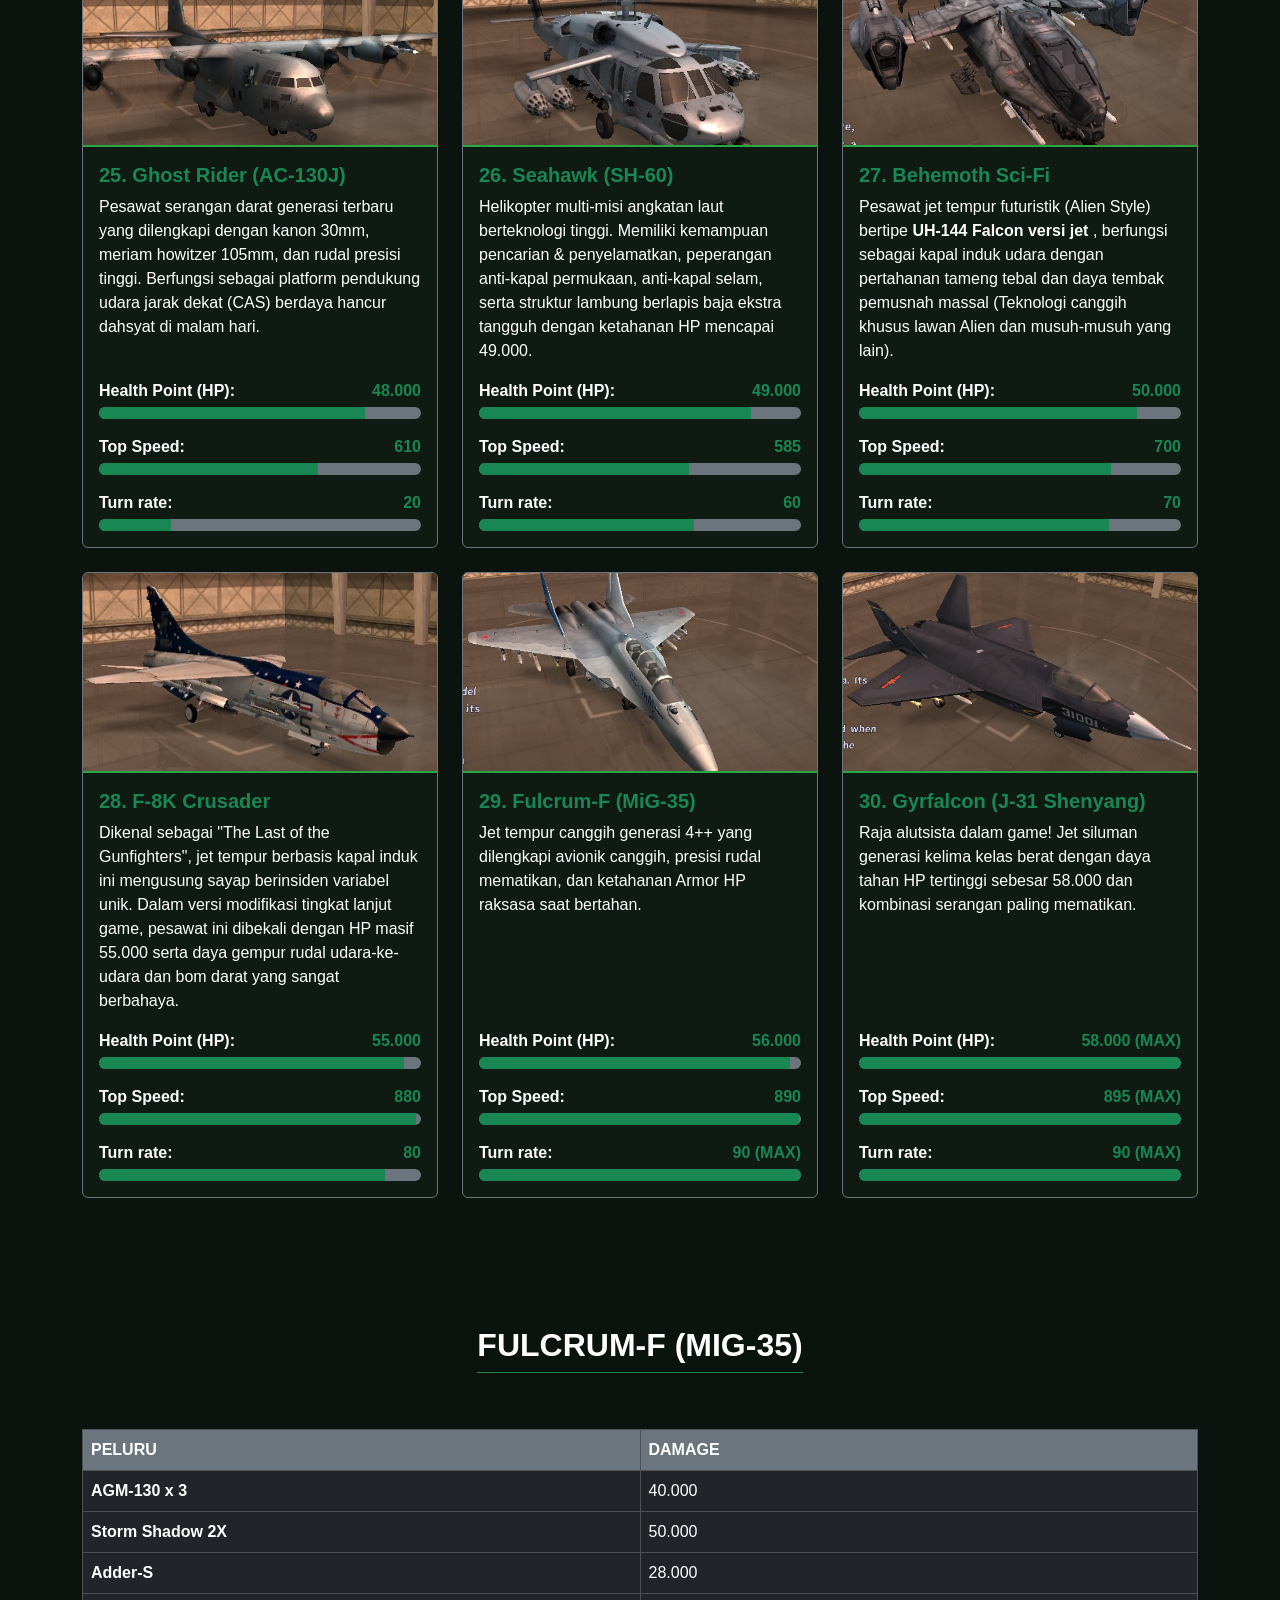
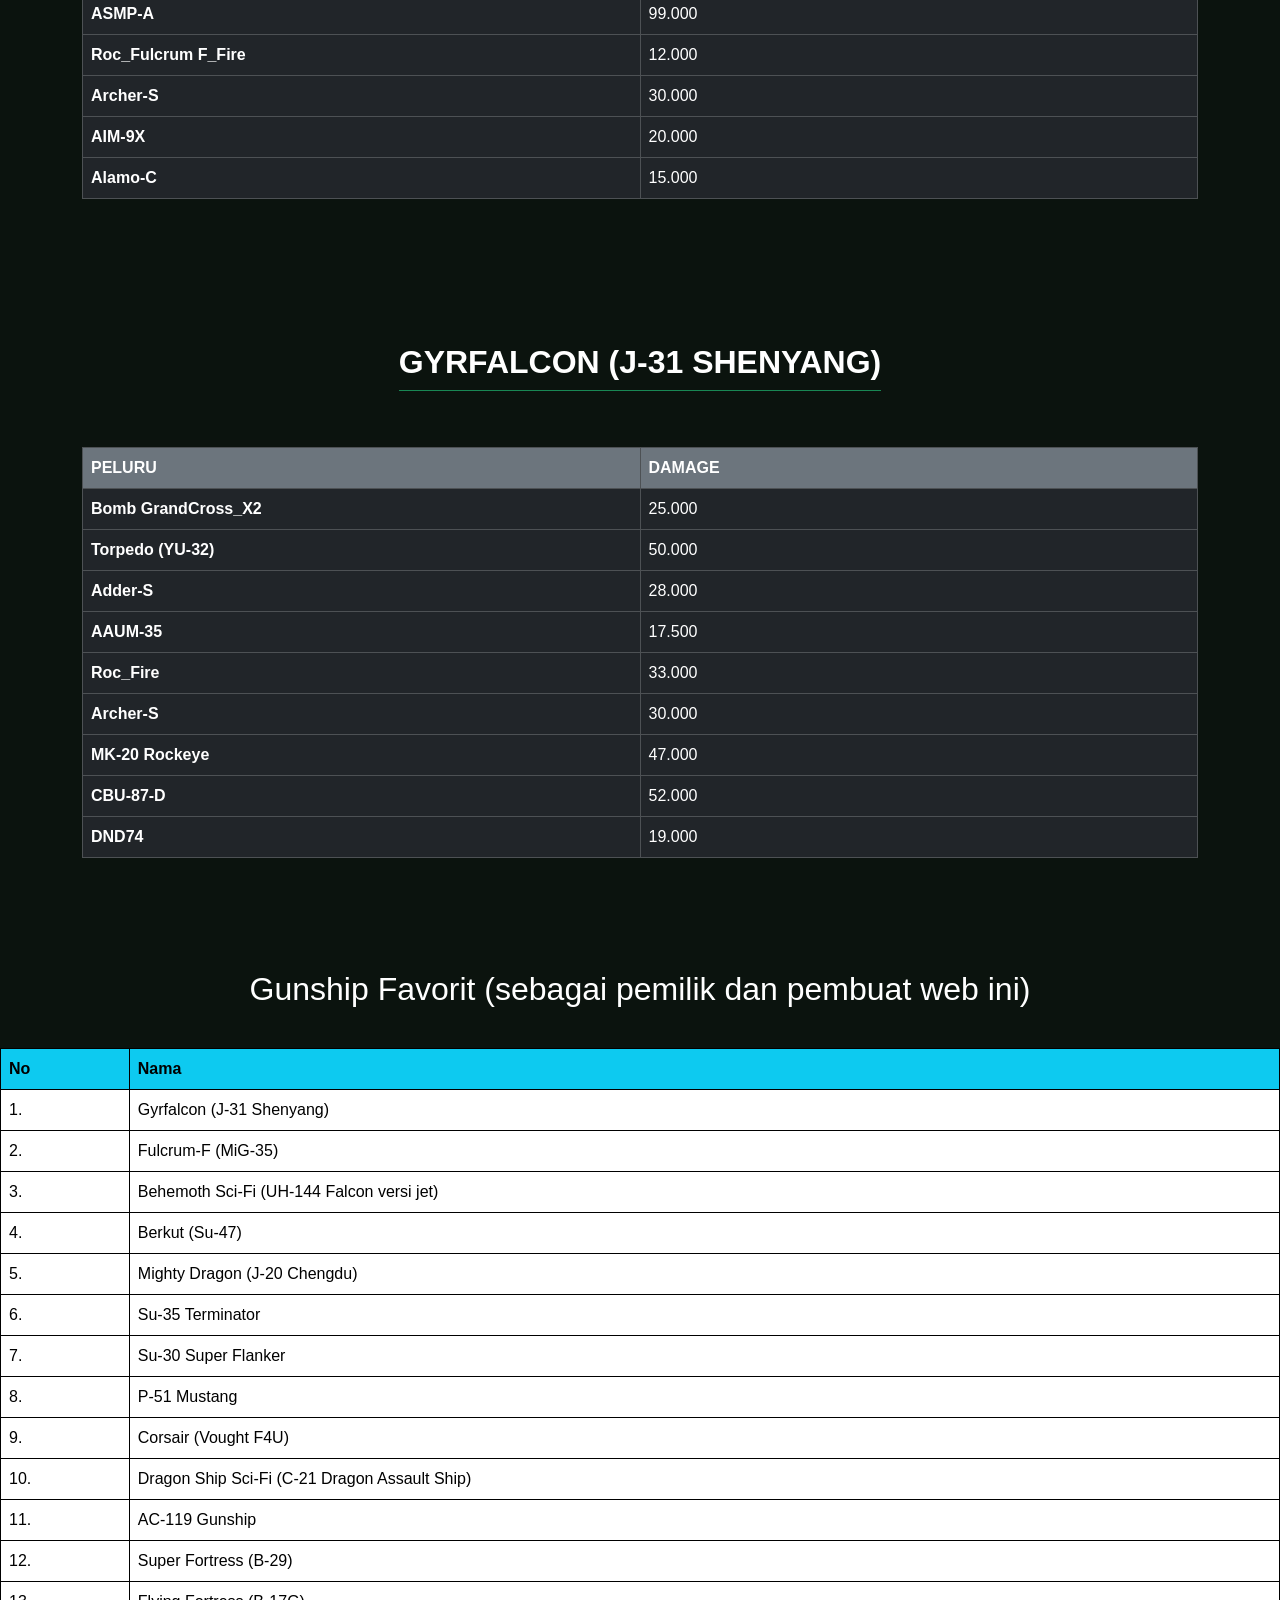
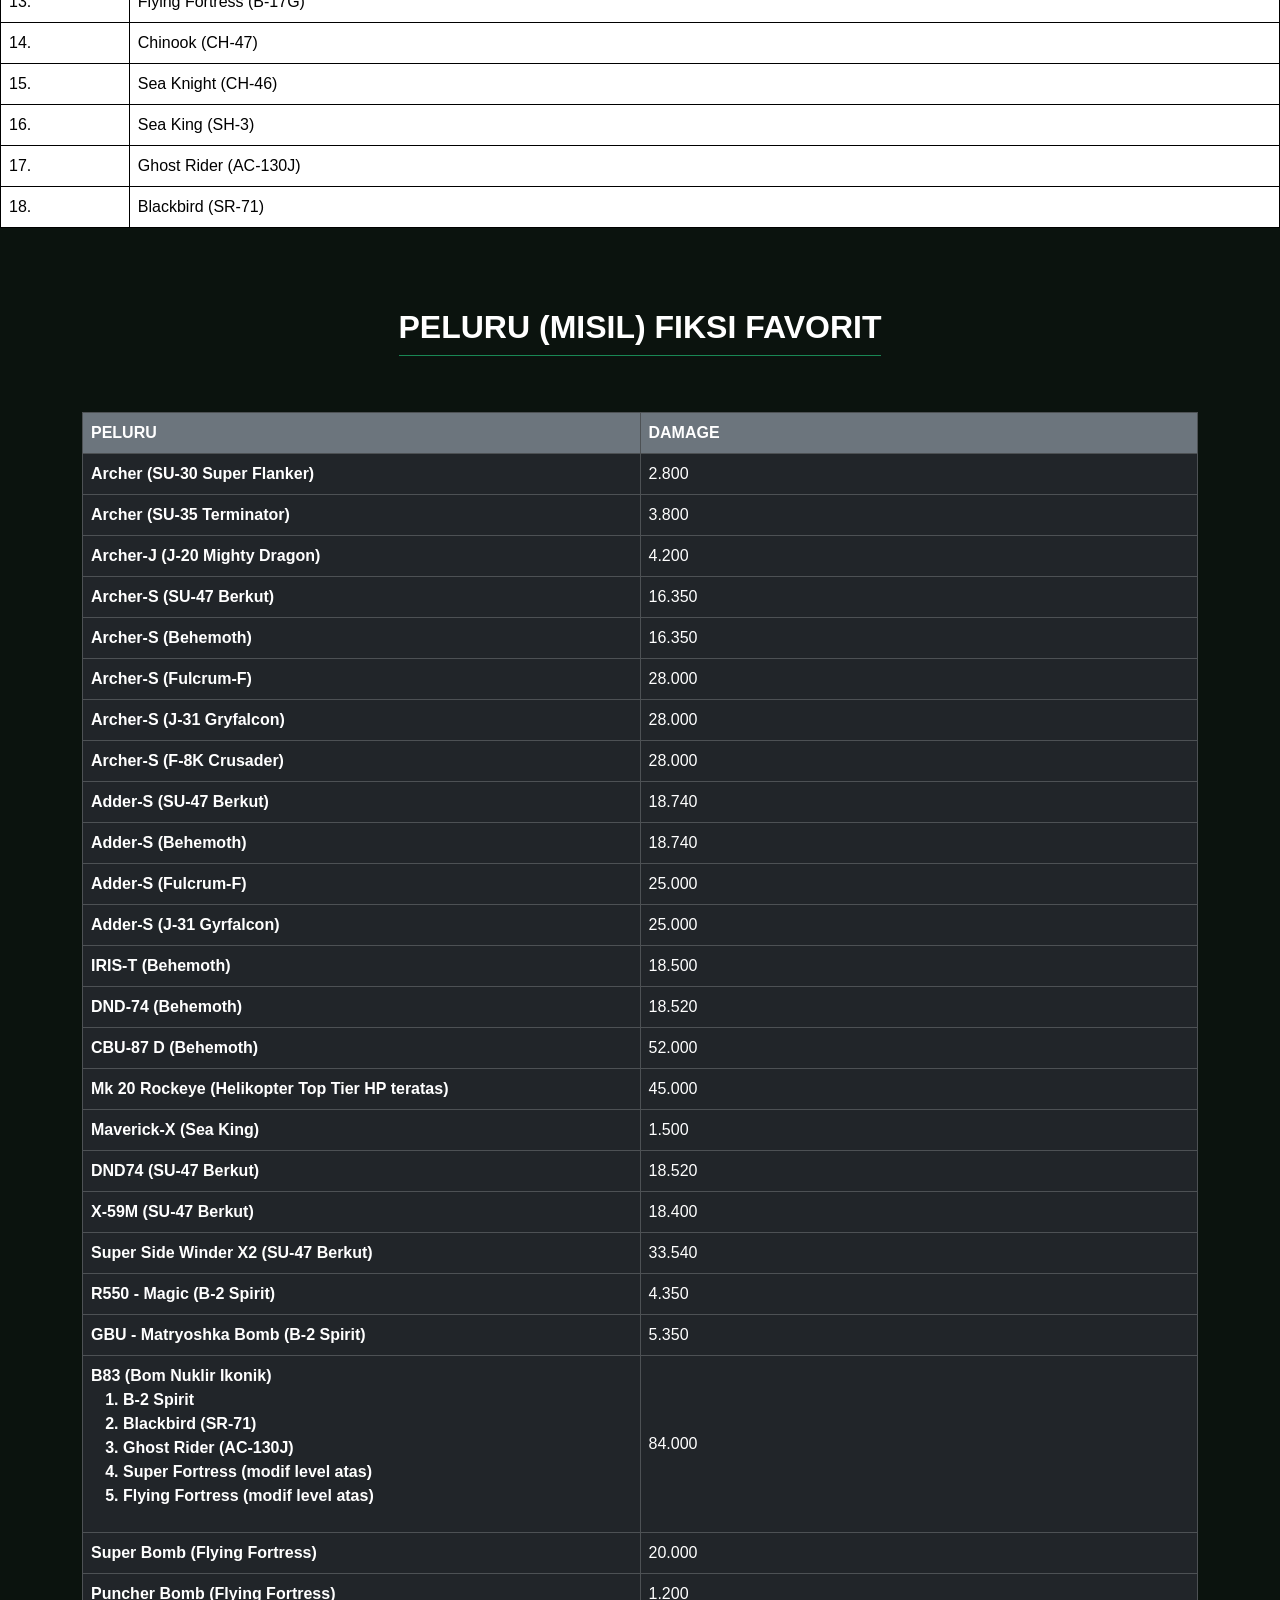
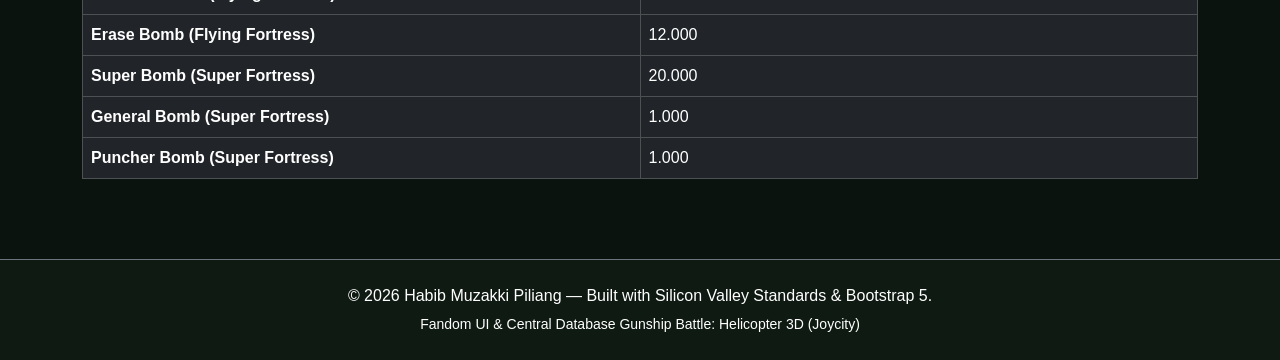
==== commit ea1712b6: "Update index.html" ====
--- a/index.html
+++ b/index.html
@@ -1437,6 +1437,93 @@
 
   </section>
 
+  <div class="py-3"></div>
+
+<h2 class="text-center">Gunship Favorit (sebagai pemilik dan pembuat web ini)</h2>
+
+<div class="py-3"></div>
+
+<div class="table-responsive-xxl">
+  <table class="table table-bordered table-hover border-3 border-black">
+    <tr>
+      <th class="bg-info">No</th>
+      <th class="bg-info">Nama</th>
+    </tr>
+    <tr>
+      <td>1.</td>
+      <td>Gyrfalcon (J-31 Shenyang)</td>
+    </tr>
+    <tr>
+      <td>2.</td>
+      <td>Fulcrum-F (MiG-35)</td>
+    </tr>
+    <tr>
+      <td>3.</td>
+      <td>Behemoth Sci-Fi (UH-144 Falcon versi jet)</td>
+    </tr>
+    <tr>
+      <td>4.</td>
+      <td>Berkut (Su-47)</td>
+    </tr>
+    <tr>
+      <td>5.</td>
+      <td>Mighty Dragon (J-20 Chengdu)</td>
+    </tr>
+    <tr>
+      <td>6.</td>
+      <td>Su-35 Terminator</td>
+    </tr>
+    <tr>
+      <td>7.</td>
+      <td>Su-30 Super Flanker</td>
+    </tr>
+    <tr>
+      <td>8.</td>
+      <td>P-51 Mustang</td>
+    </tr>
+    <tr>
+      <td>9.</td>
+      <td>Corsair (Vought F4U)</td>
+    </tr>
+    <tr>
+      <td>10.</td>
+      <td>Dragon Ship Sci-Fi (C-21 Dragon Assault Ship)</td>
+    </tr>
+    <tr>
+      <td>11.</td>
+      <td>AC-119 Gunship</td>
+    </tr>
+    <tr>
+      <td>12.</td>
+      <td>Super Fortress (B-29)</td>
+    </tr>
+    <tr>
+      <td>13.</td>
+      <td>Flying Fortress (B-17G)</td>
+    </tr>
+    <tr>
+      <td>14.</td>
+      <td>Chinook (CH-47)</td>
+    </tr>
+    <tr>
+      <td>15.</td>
+      <td>Sea Knight (CH-46)</td>
+    </tr>
+    <tr>
+      <td>16.</td>
+      <td>Sea King (SH-3)</td>
+    </tr>
+    <tr>
+      <td>17.</td>
+      <td>Ghost Rider (AC-130J)</td>
+    </tr>
+    <tr>
+      <td>18.</td>
+      <td>Blackbird (SR-71)</td>
+    </tr>
+  </table>
+</div>
+
  <section id="peluru_(misil)_fiktif_favorit" class="py-5">
     <div class="container py-3 text-white">
 
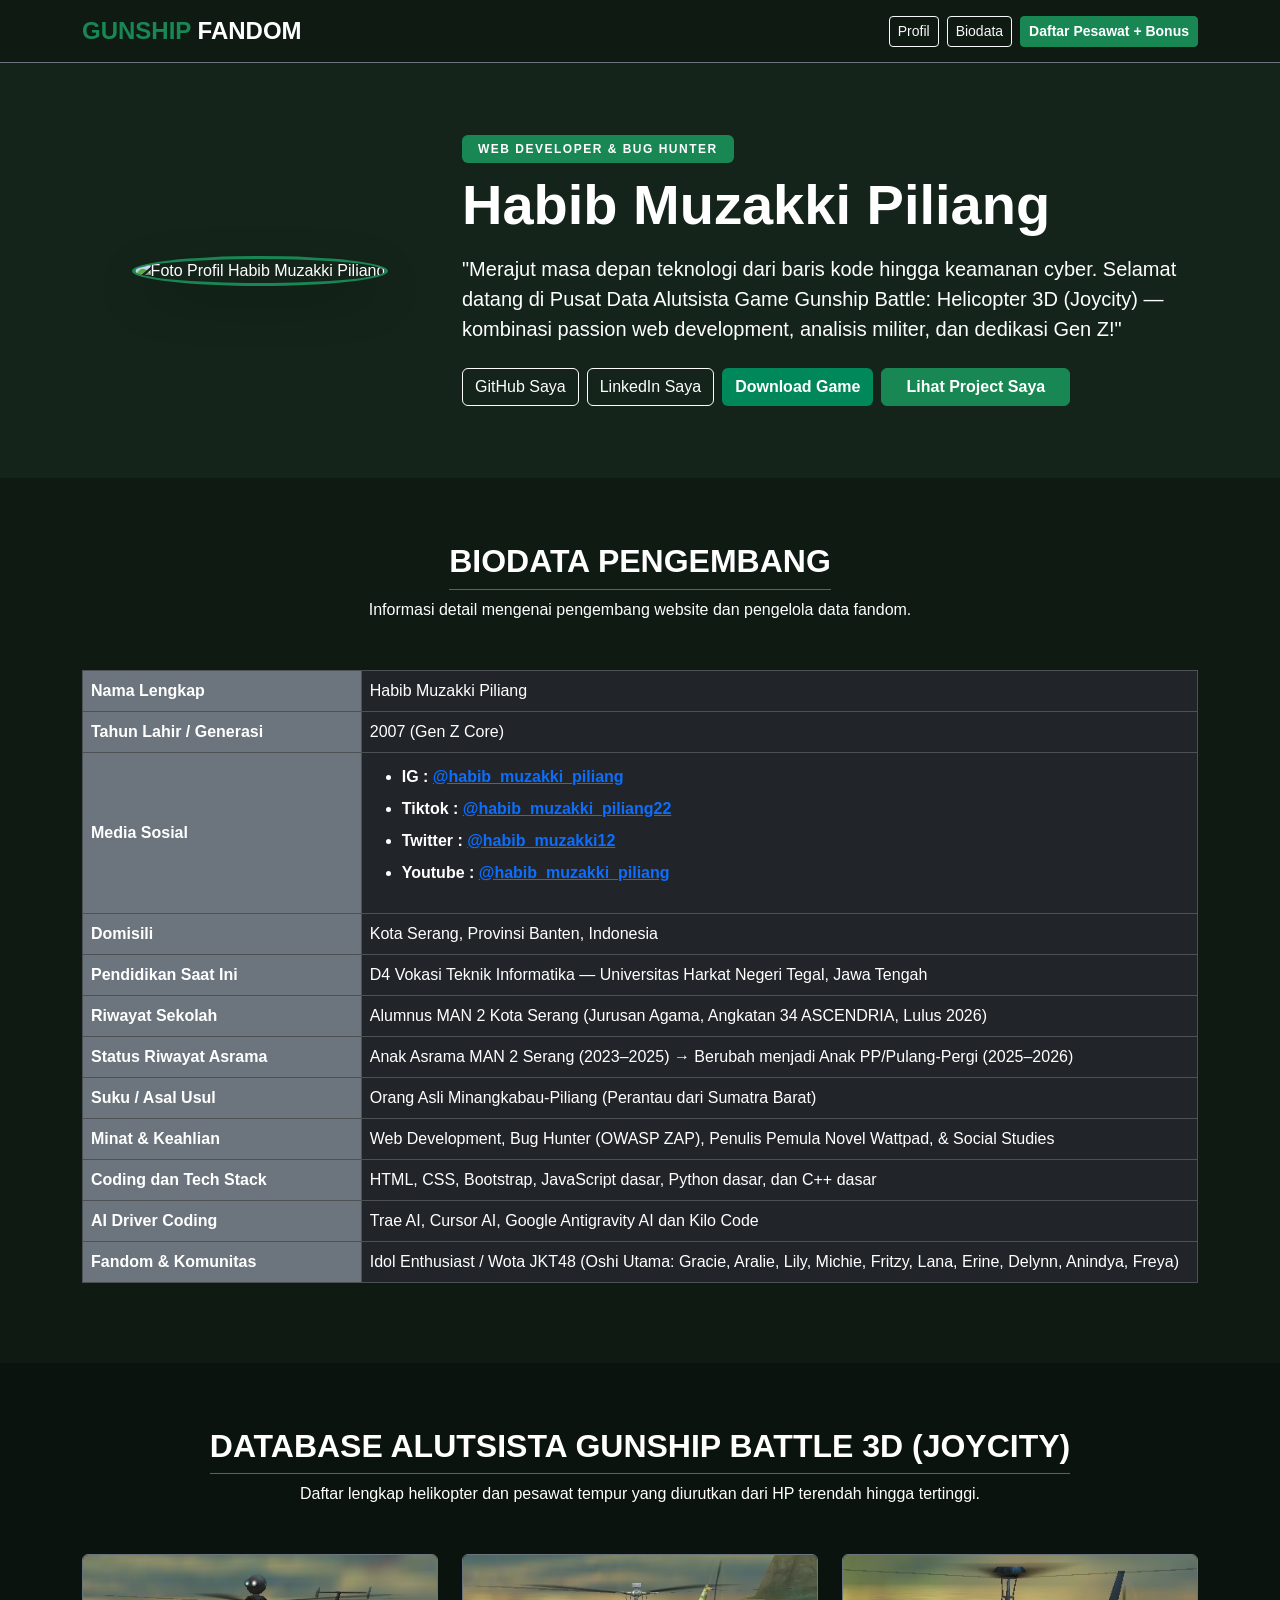
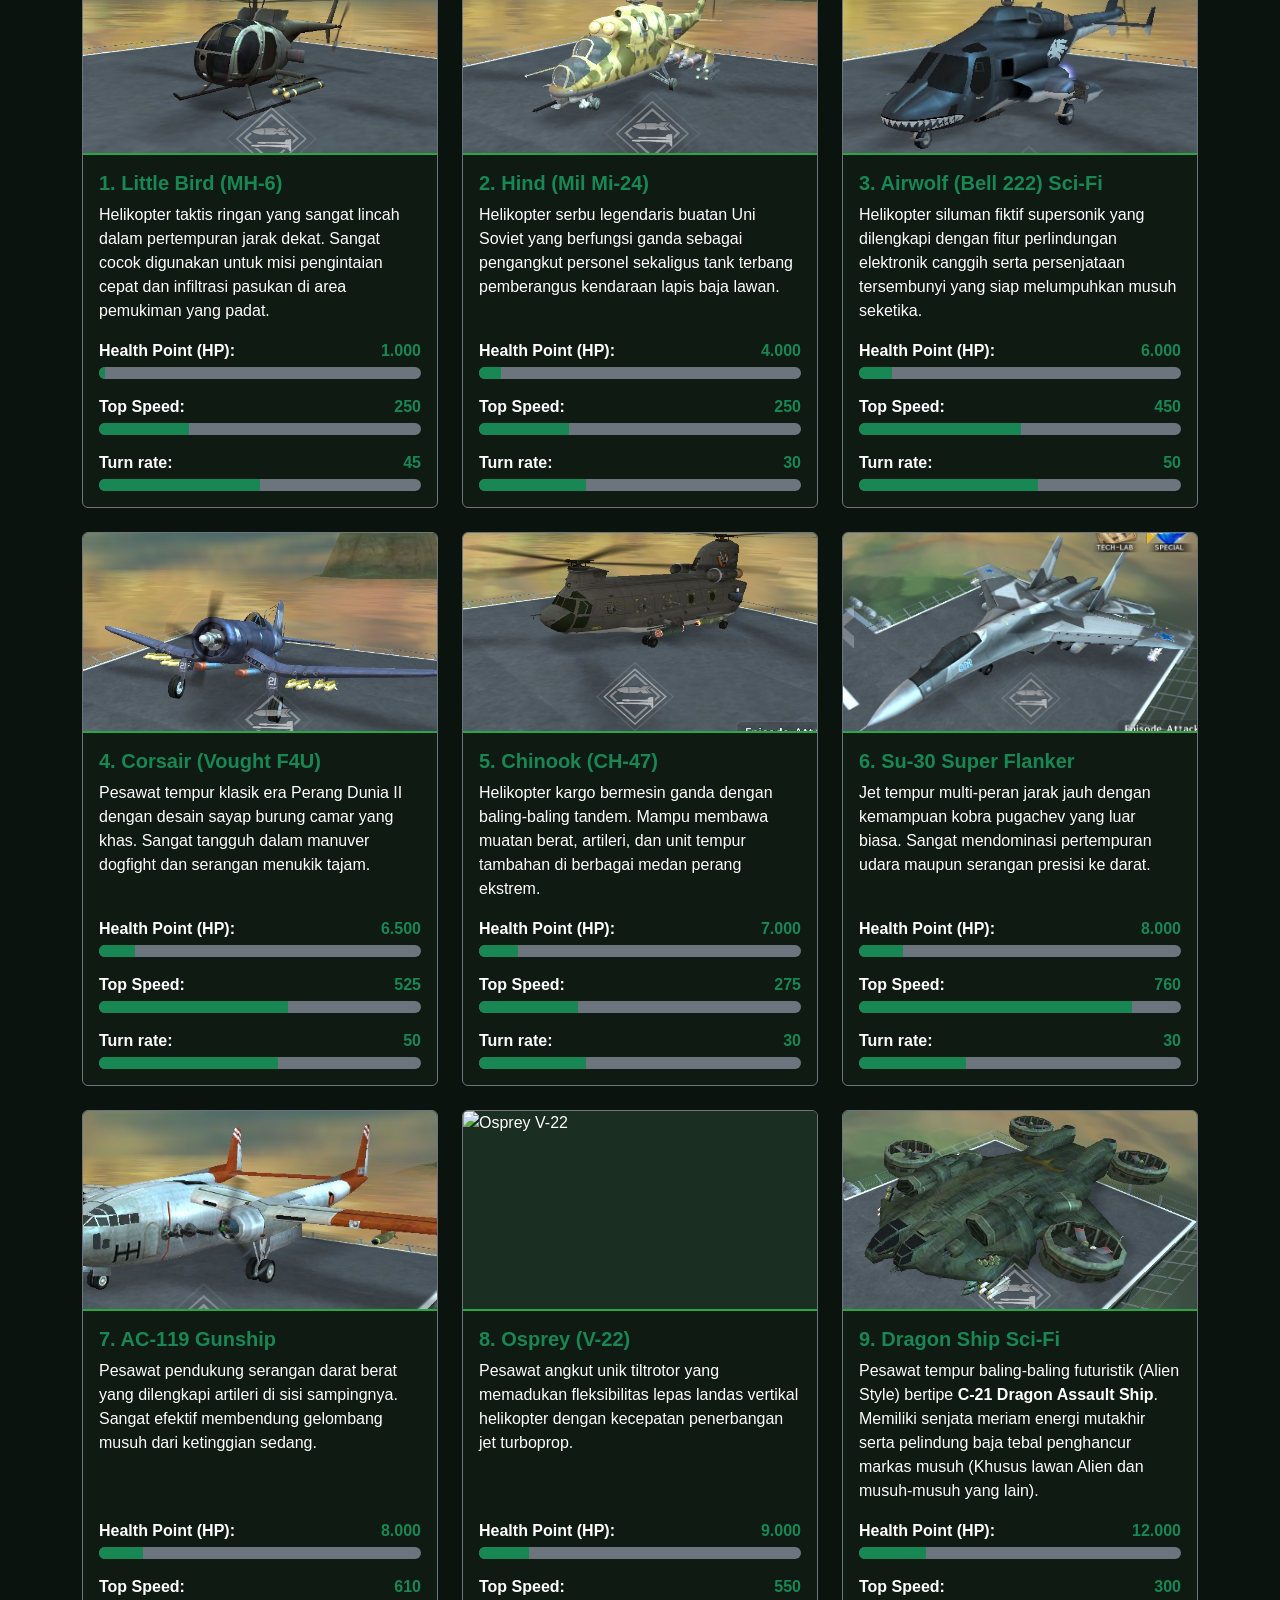
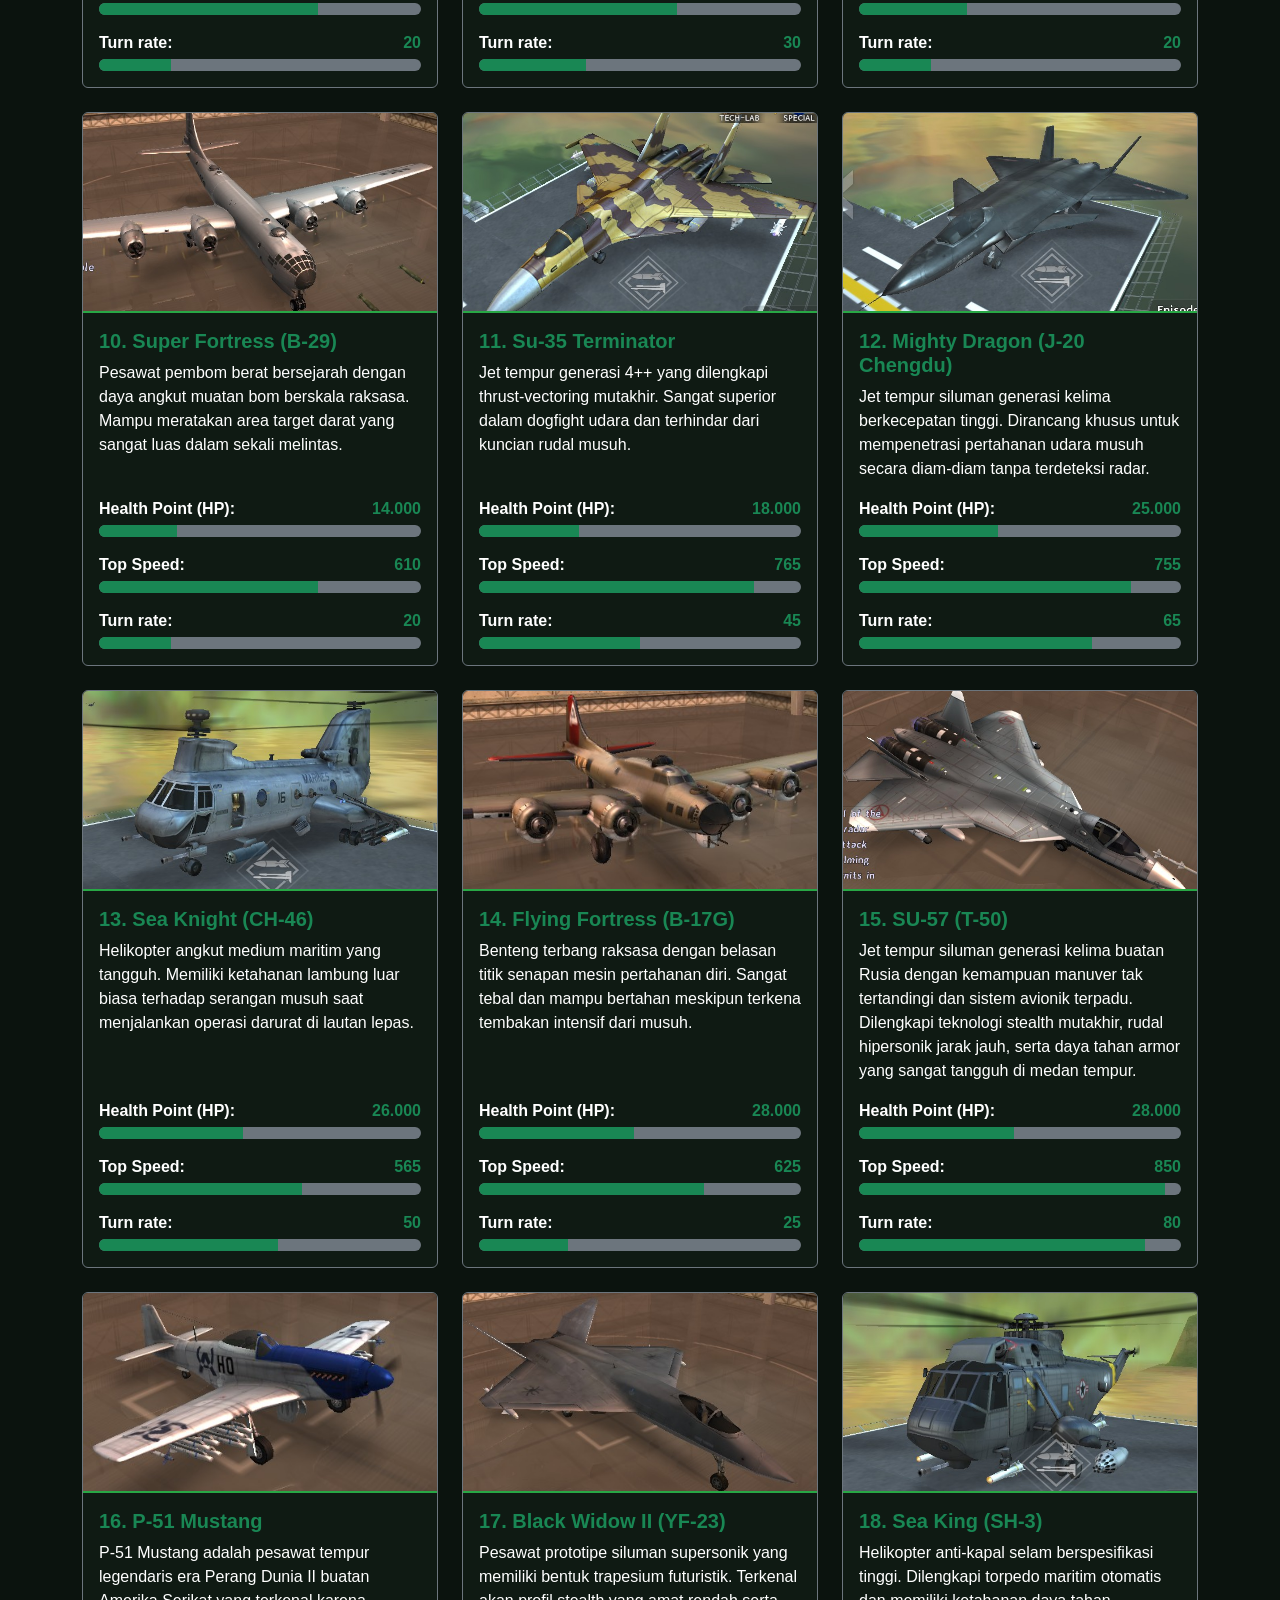
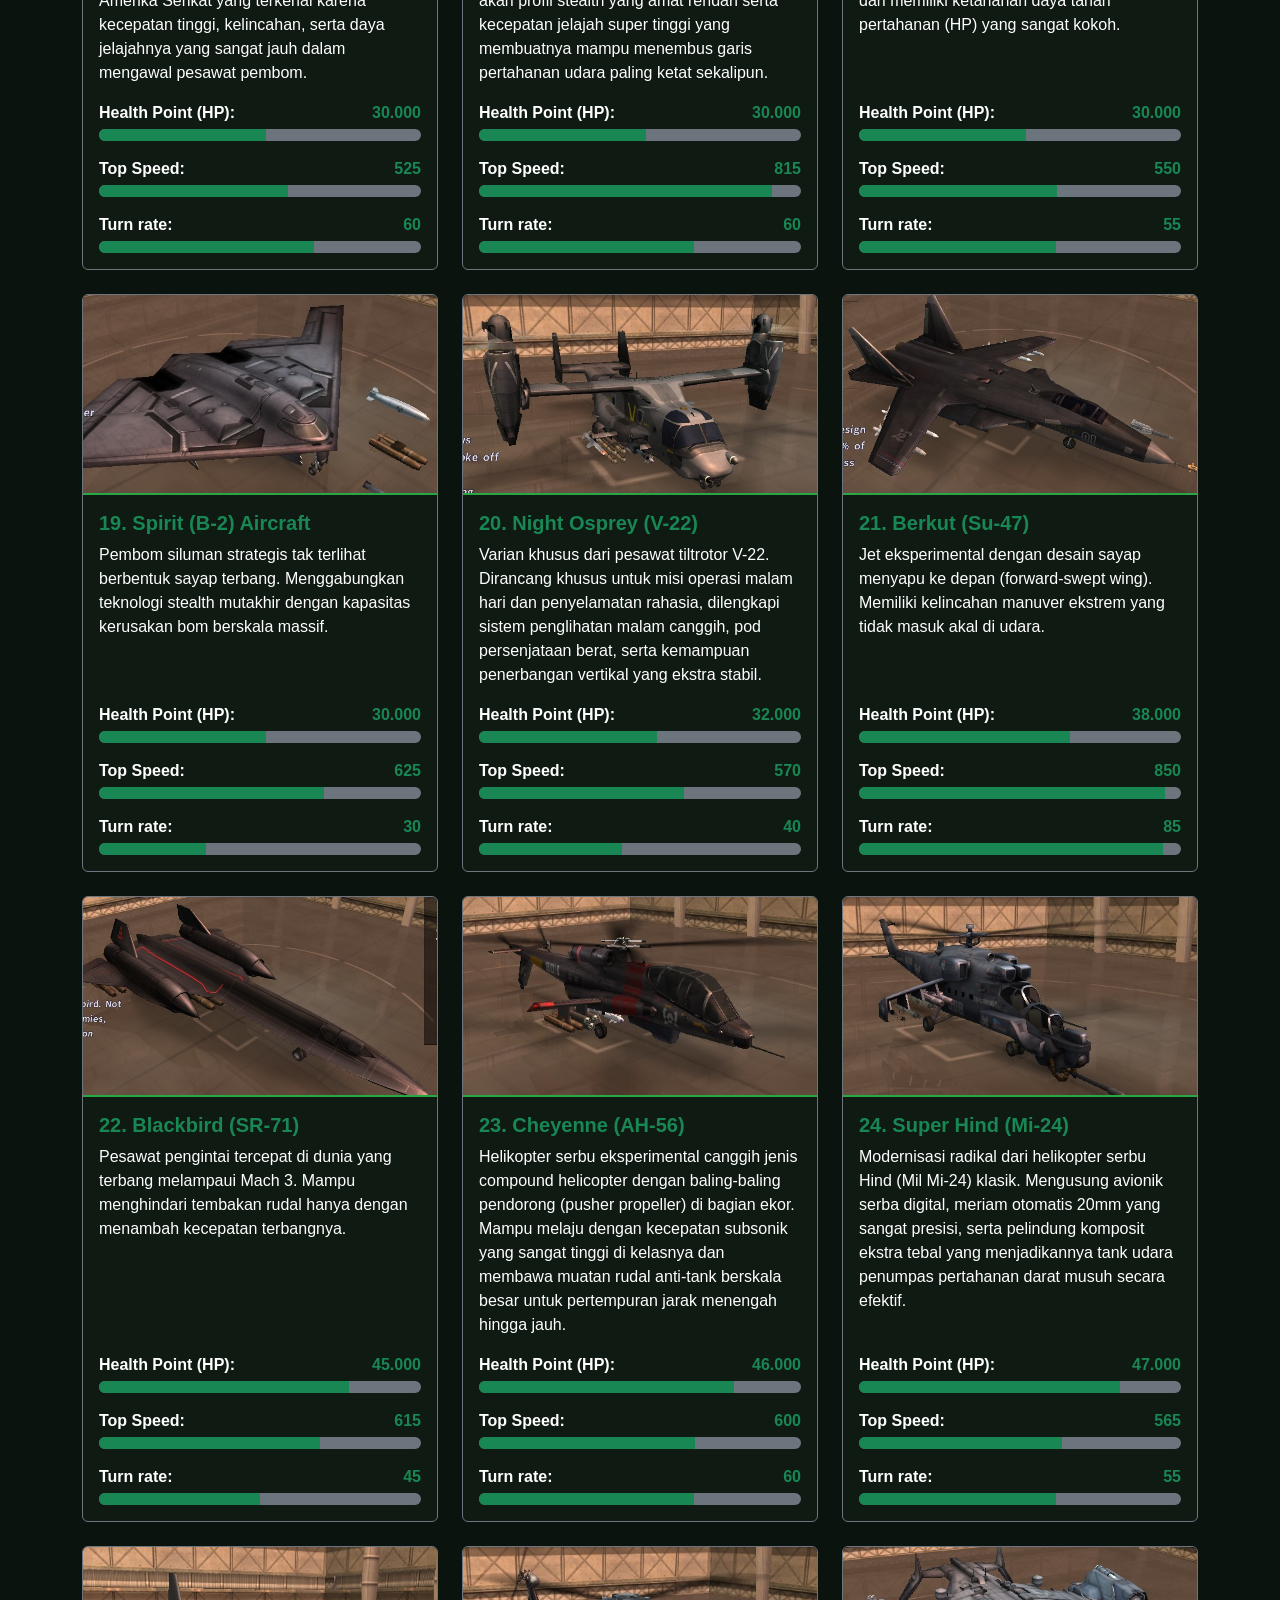
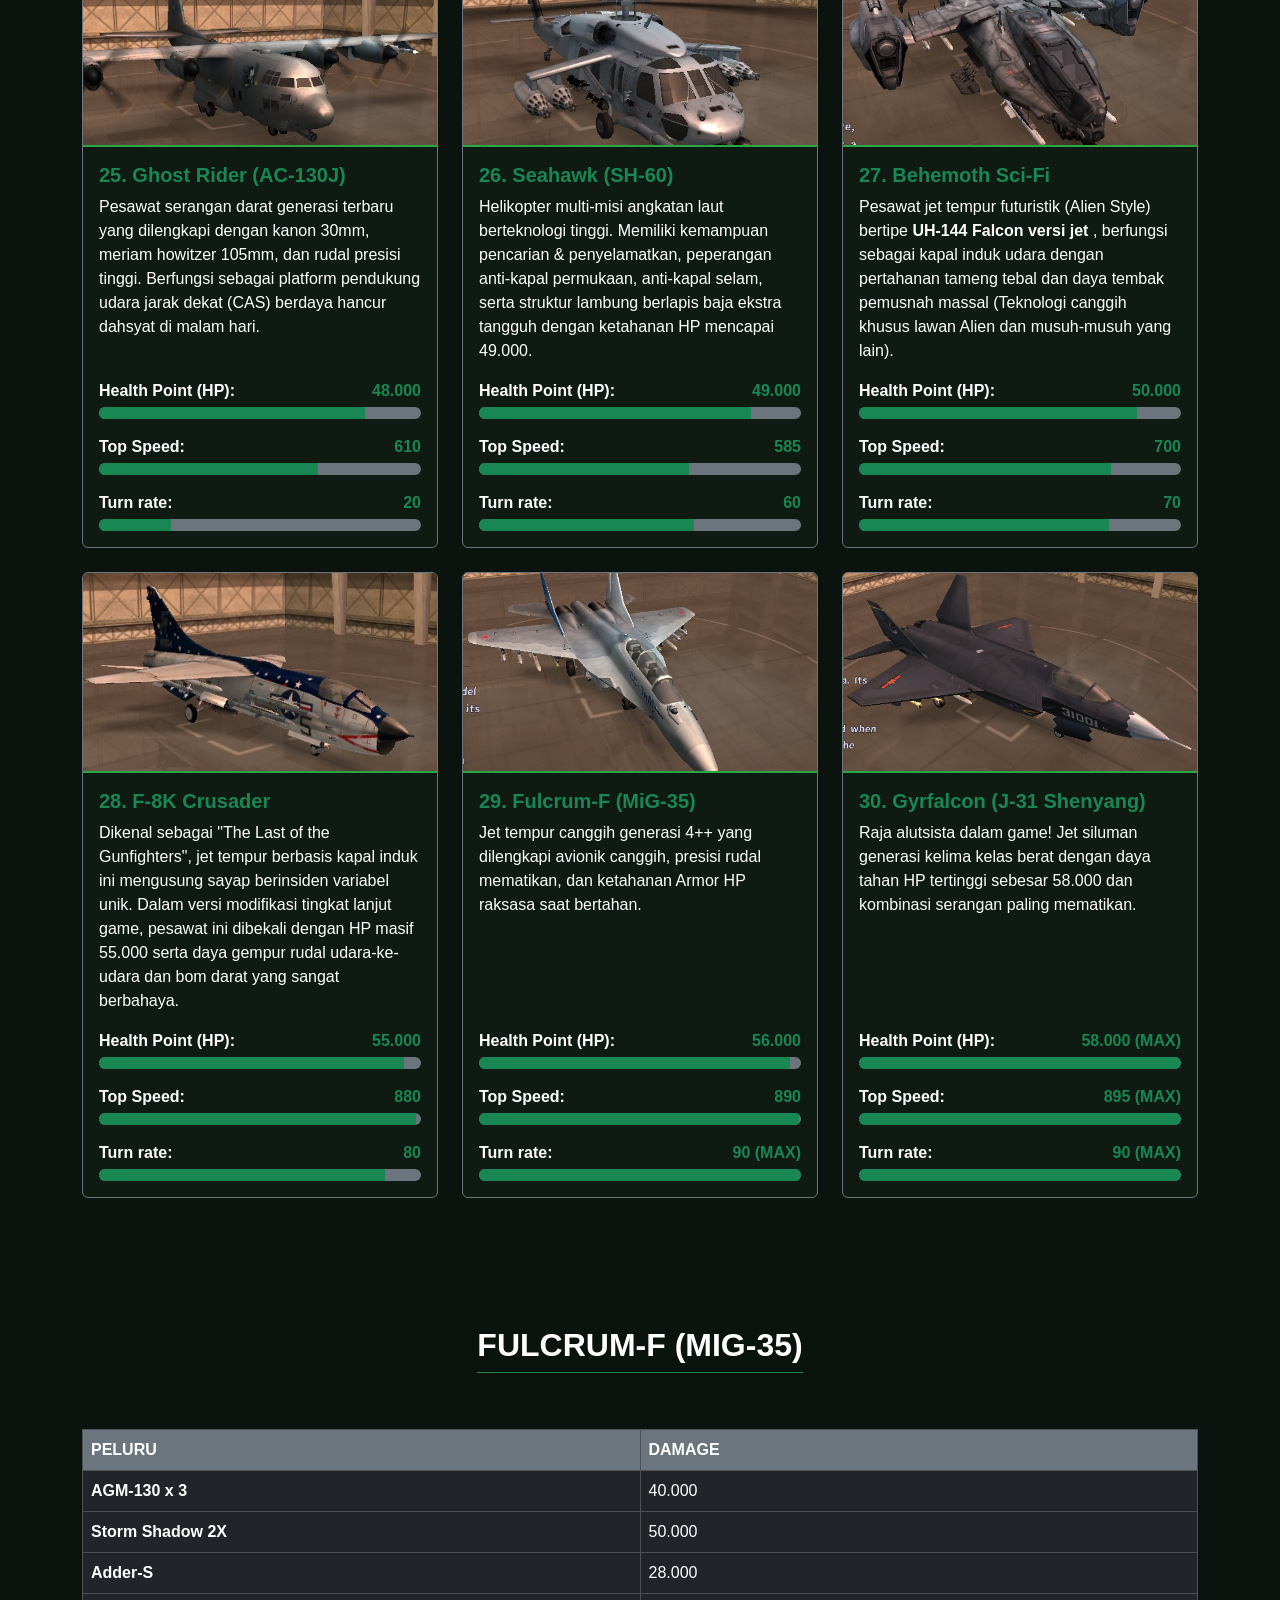
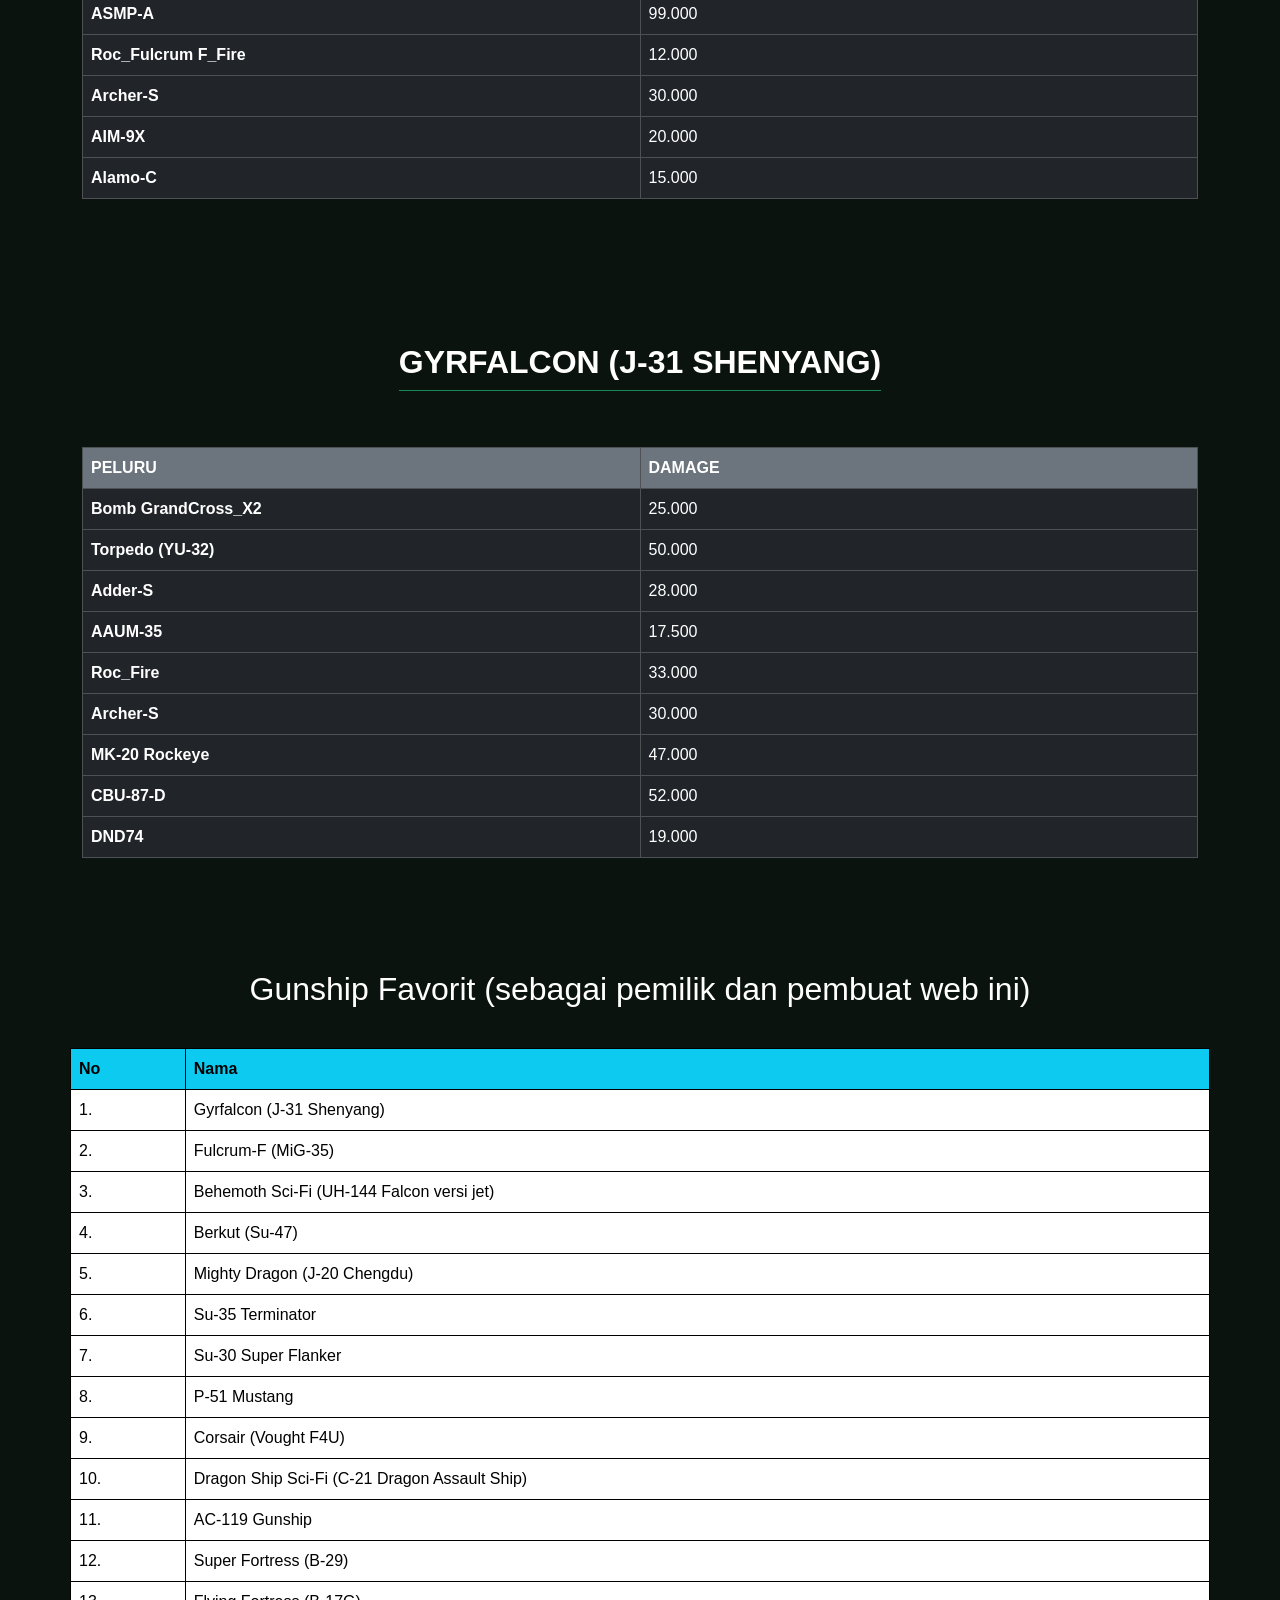
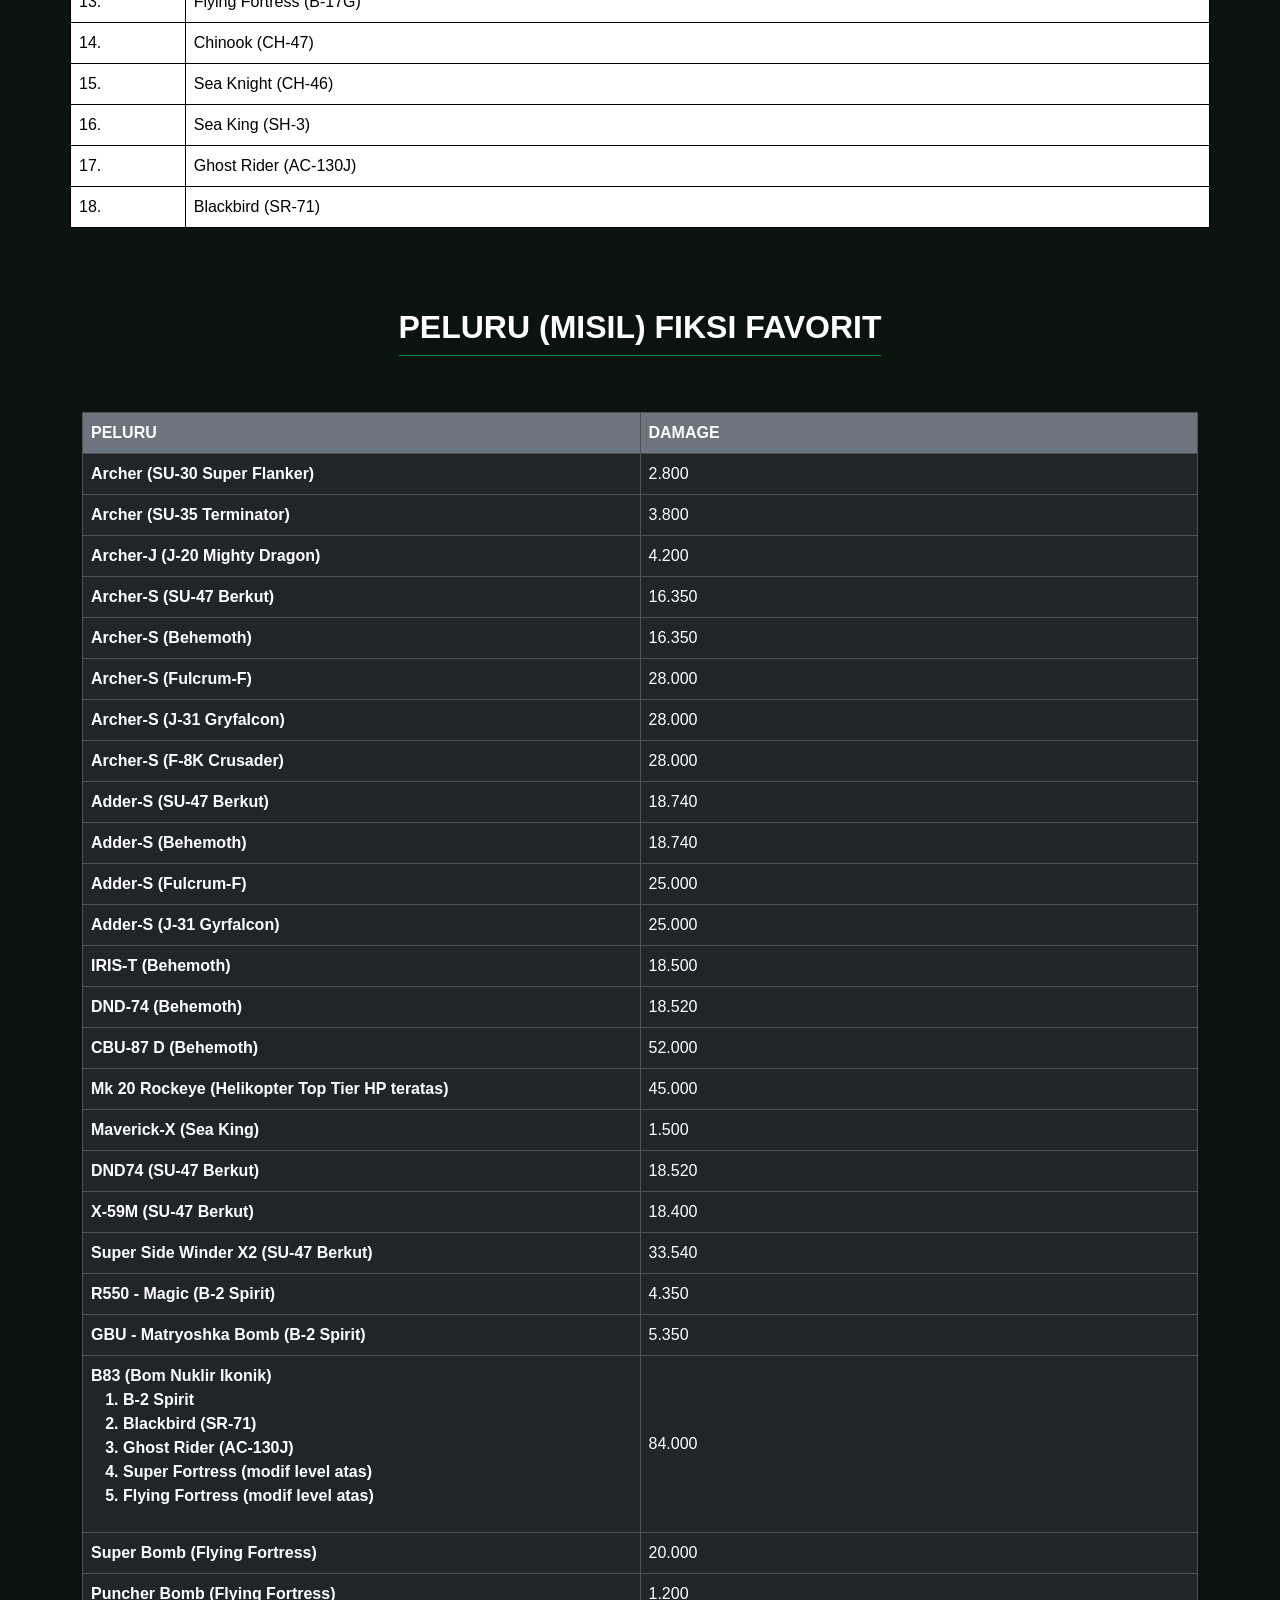
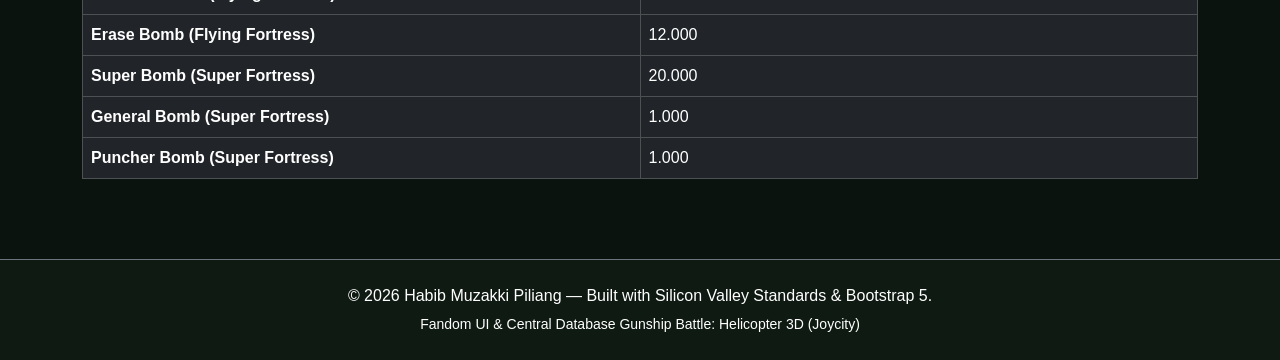
==== commit a80c468e: "Update index.html" ====
--- a/index.html
+++ b/index.html
@@ -1439,11 +1439,15 @@
 
   <div class="py-3"></div>
 
+  <section id="gunship_battle">
+
 <h2 class="text-center">Gunship Favorit (sebagai pemilik dan pembuat web ini)</h2>
 
 <div class="py-3"></div>
 
 <div class="table-responsive-xxl">
+  <div class="container">
+    <div class="row">
   <table class="table table-bordered table-hover border-3 border-black">
     <tr>
       <th class="bg-info">No</th>
@@ -1522,7 +1526,11 @@
       <td>Blackbird (SR-71)</td>
     </tr>
   </table>
+  </div>
+  </div>
 </div>
+
+</section>
 
  <section id="peluru_(misil)_fiktif_favorit" class="py-5">
     <div class="container py-3 text-white">
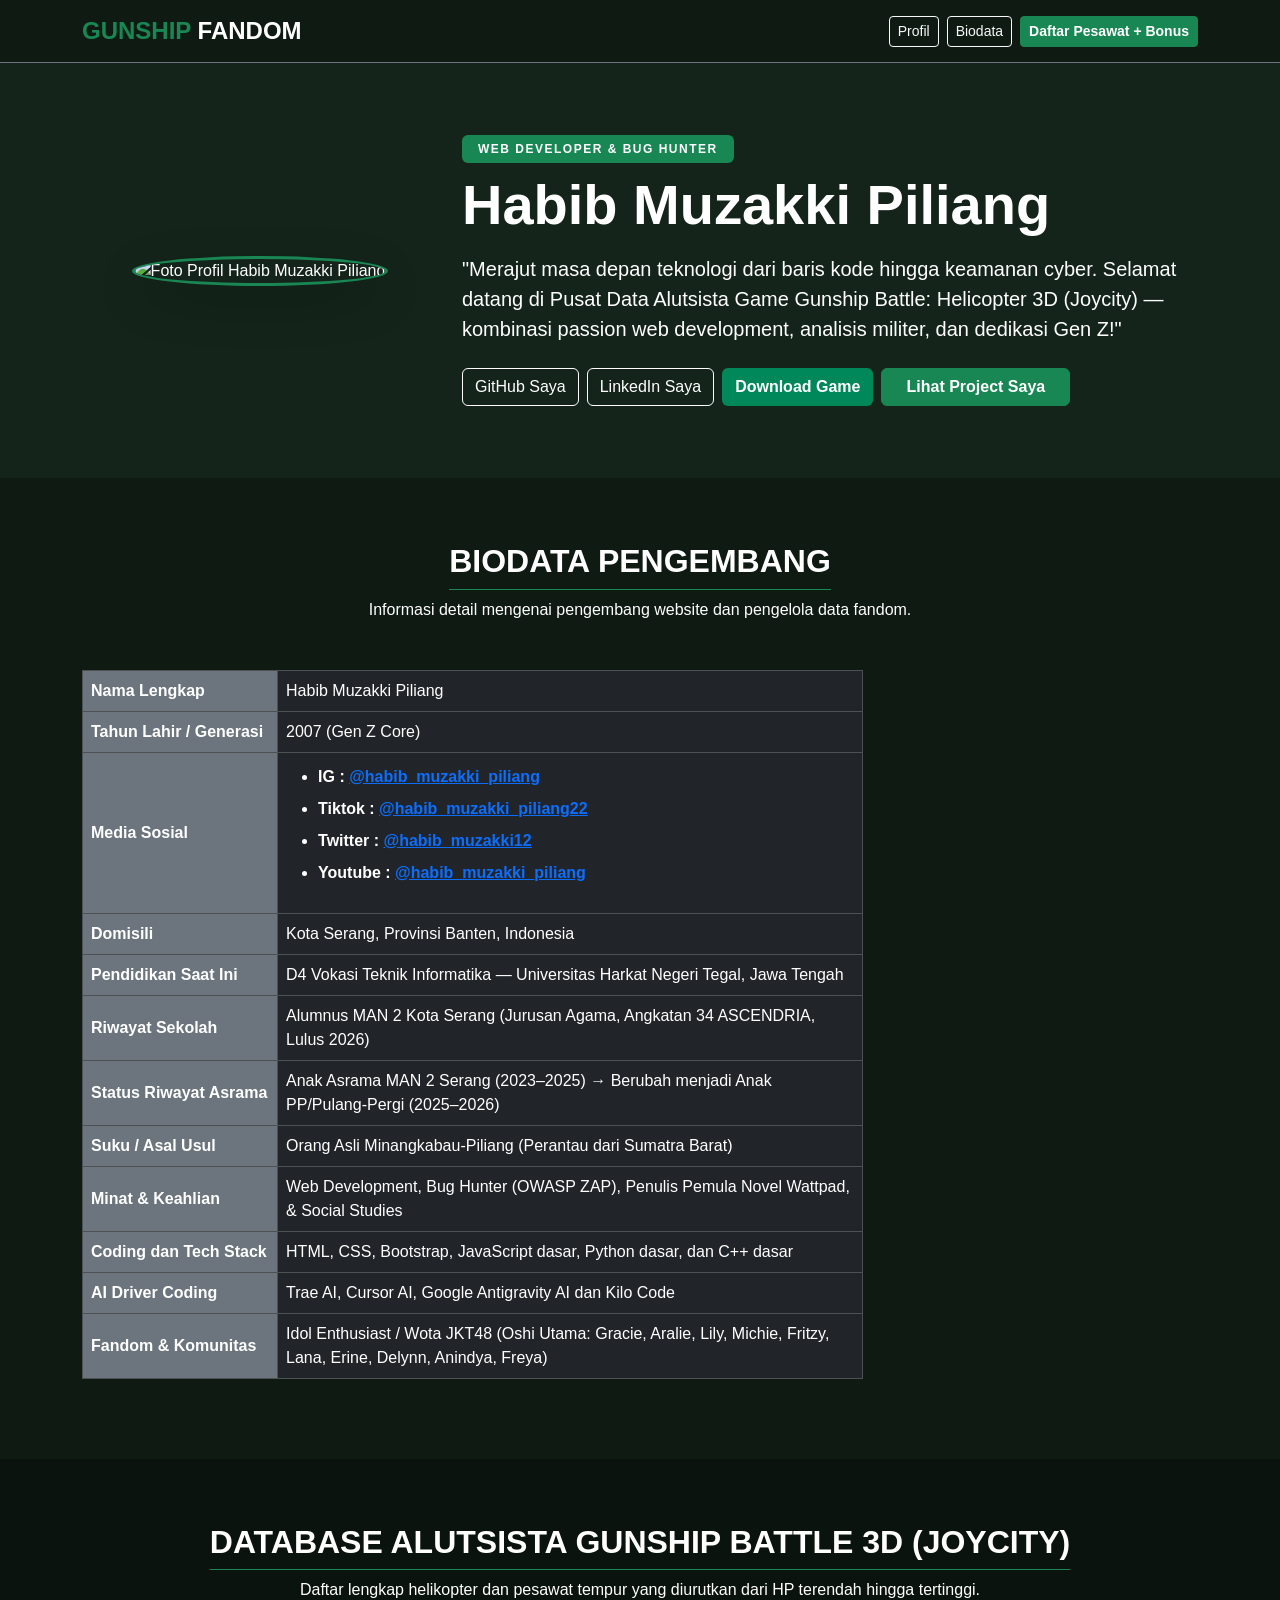
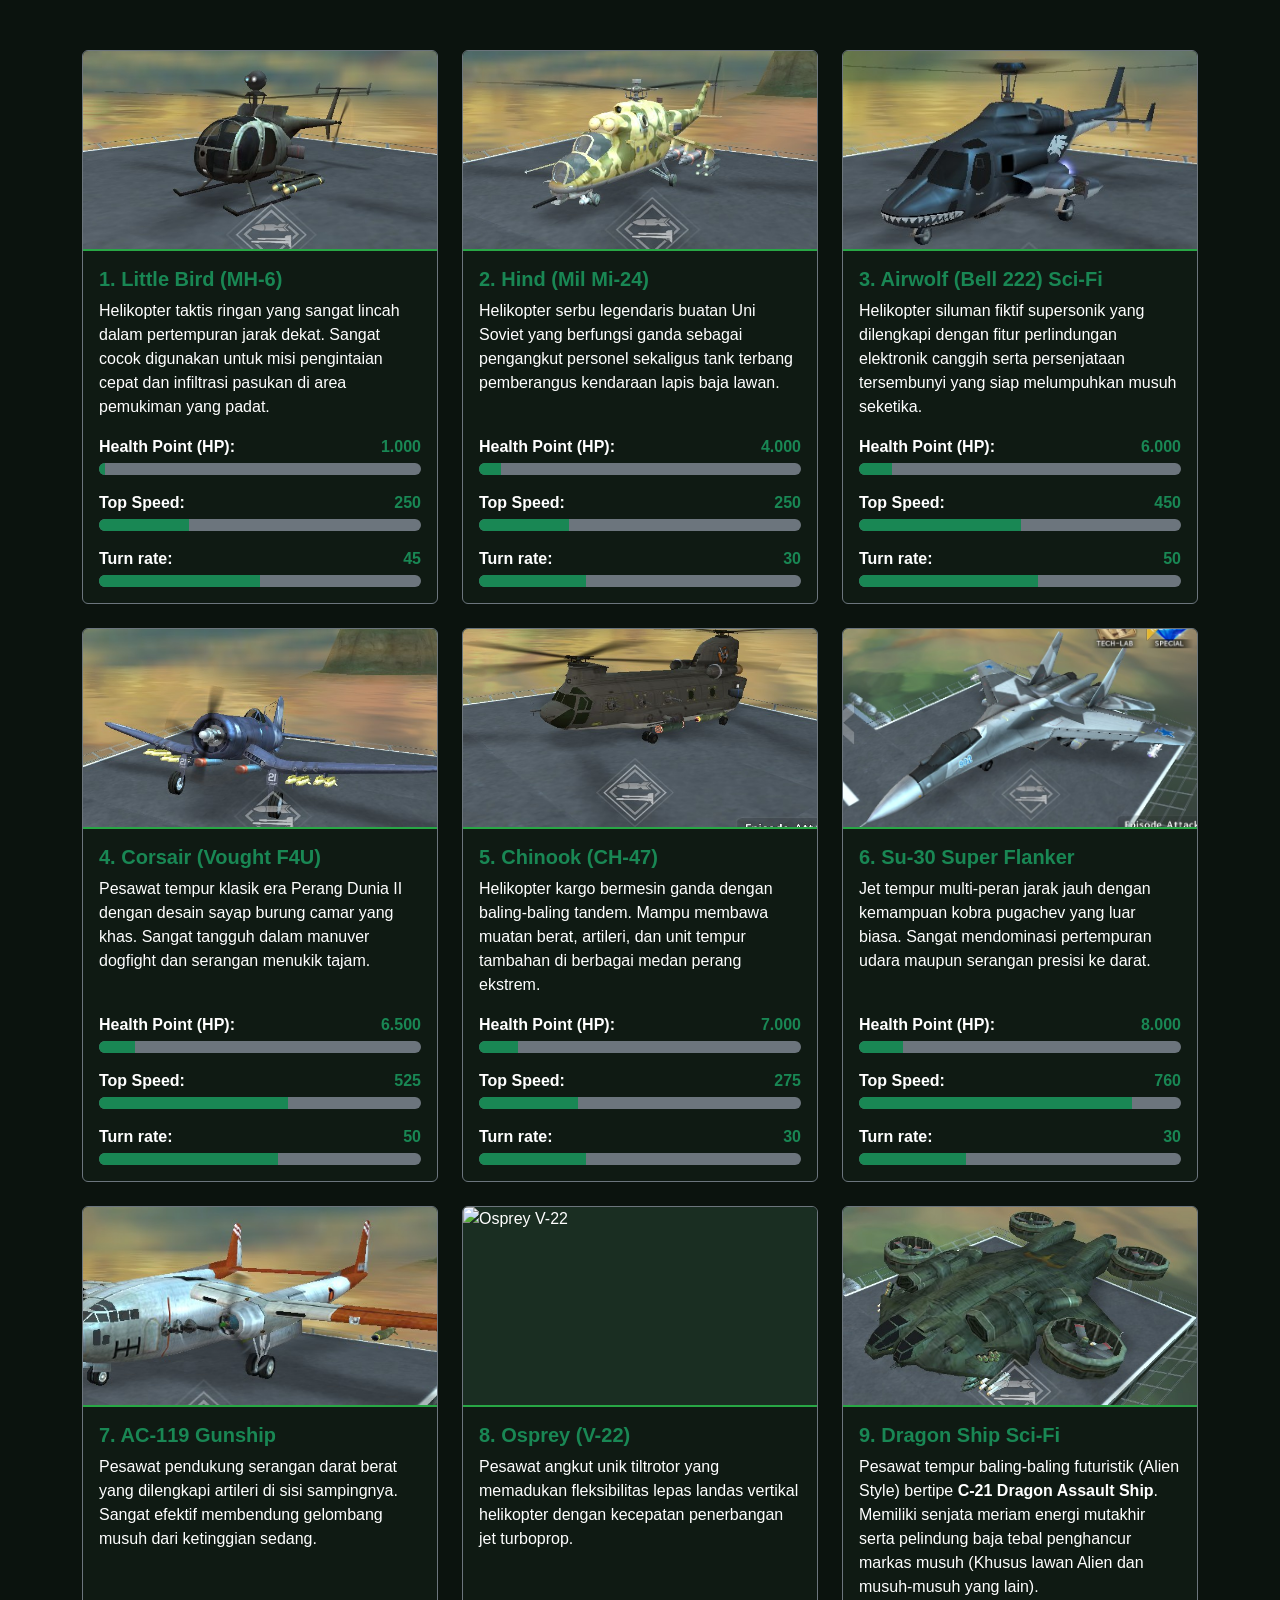
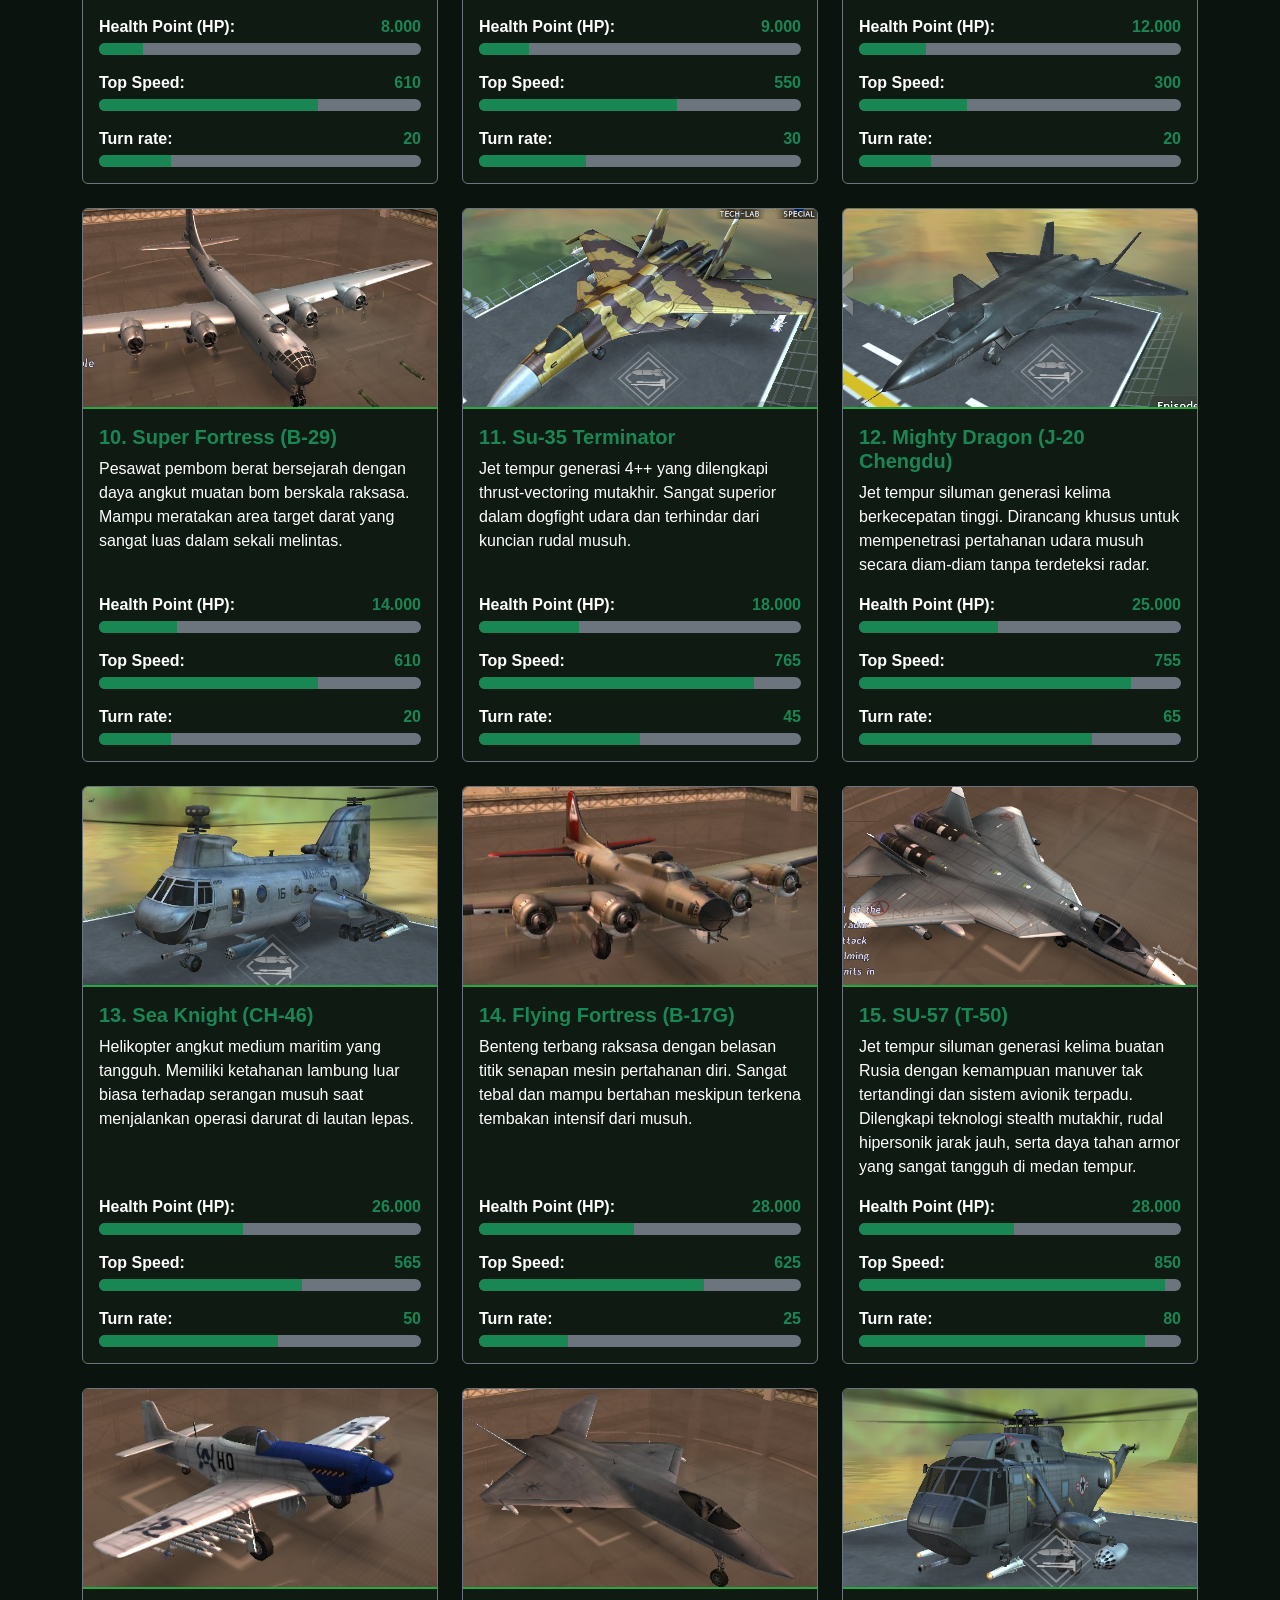
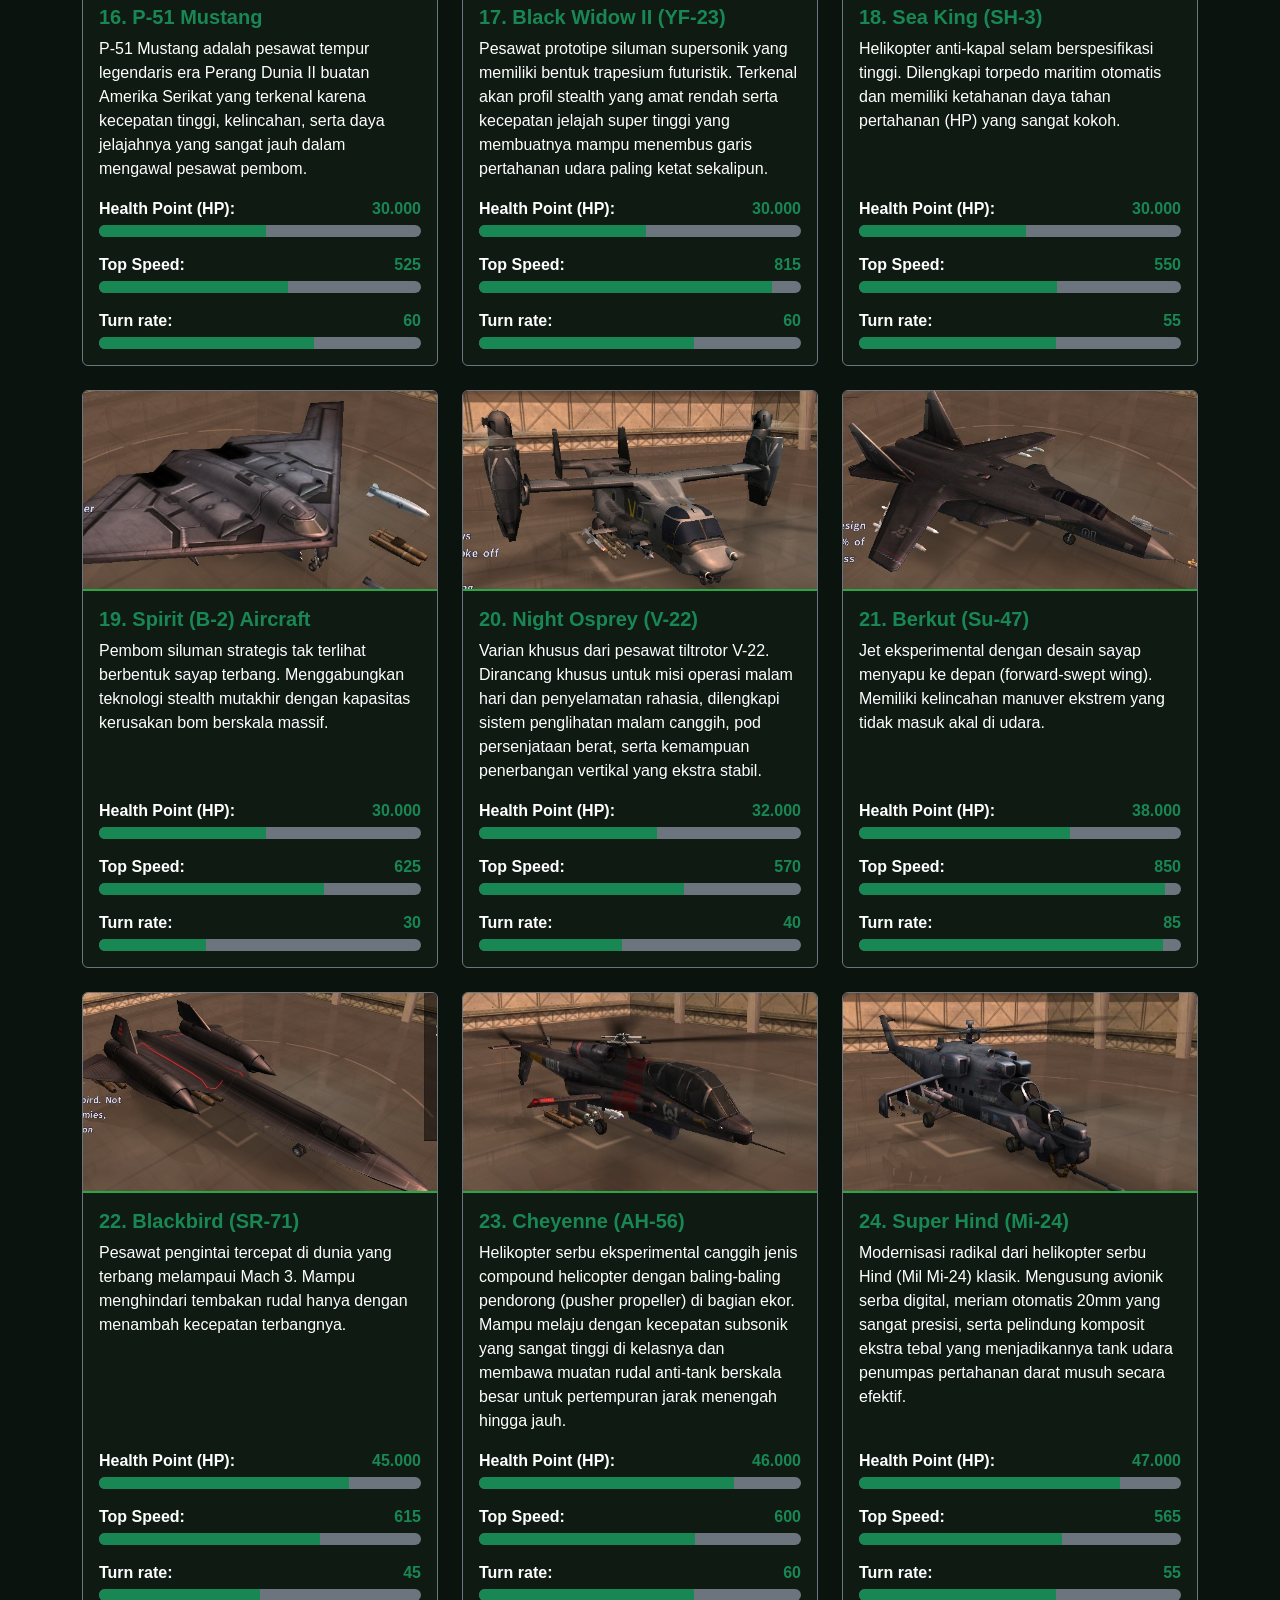
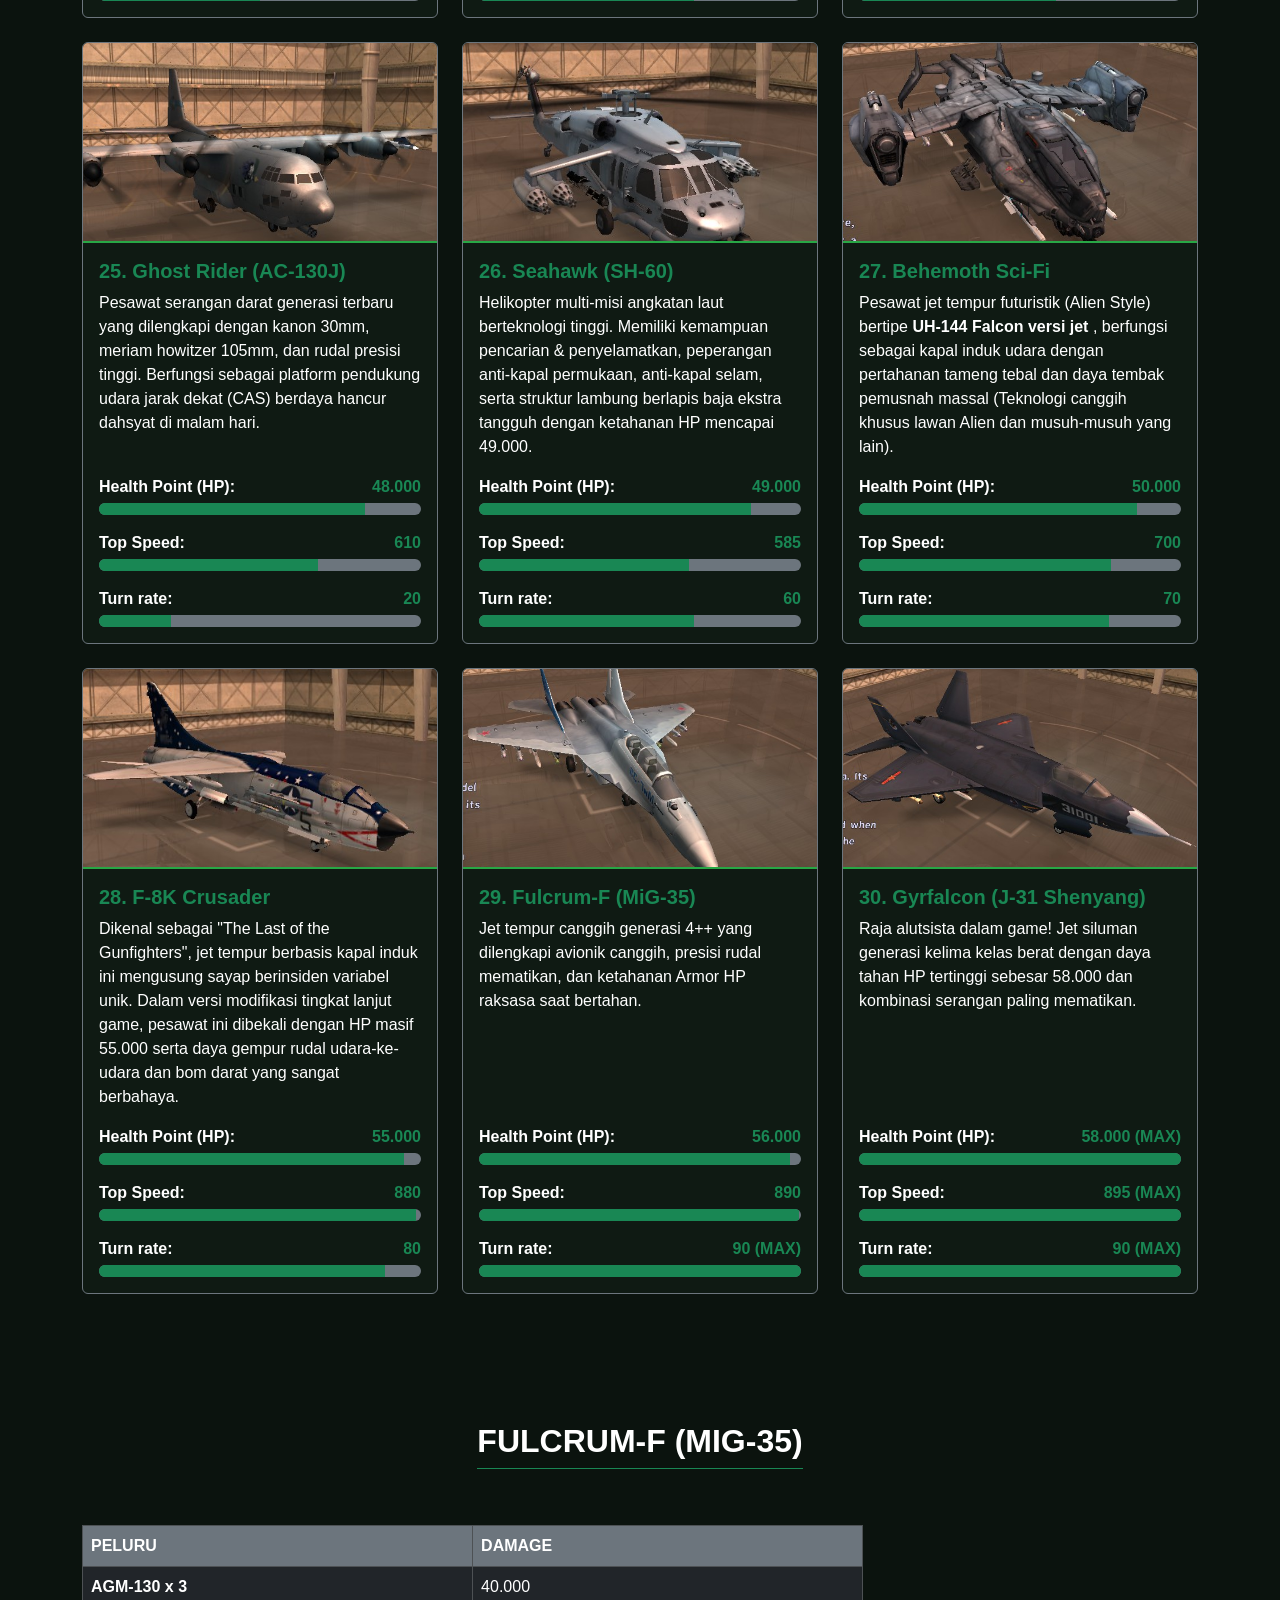
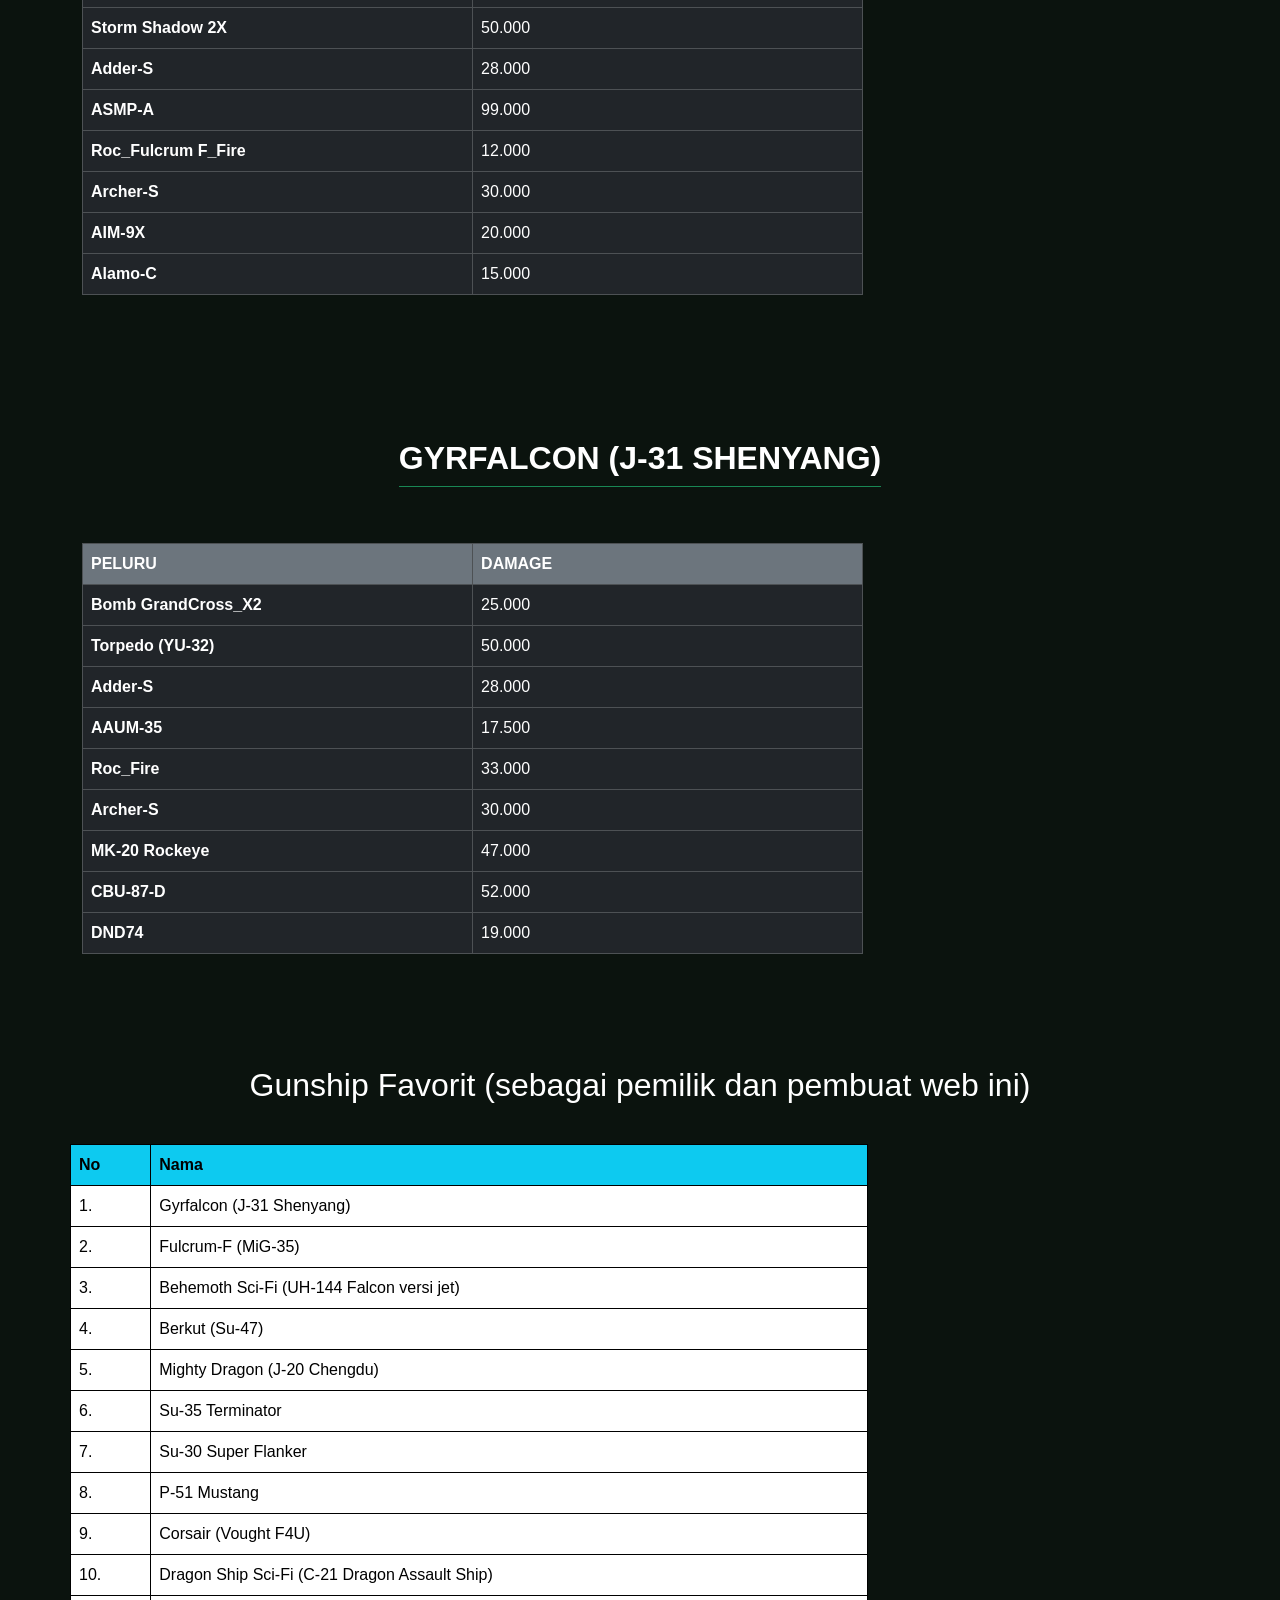
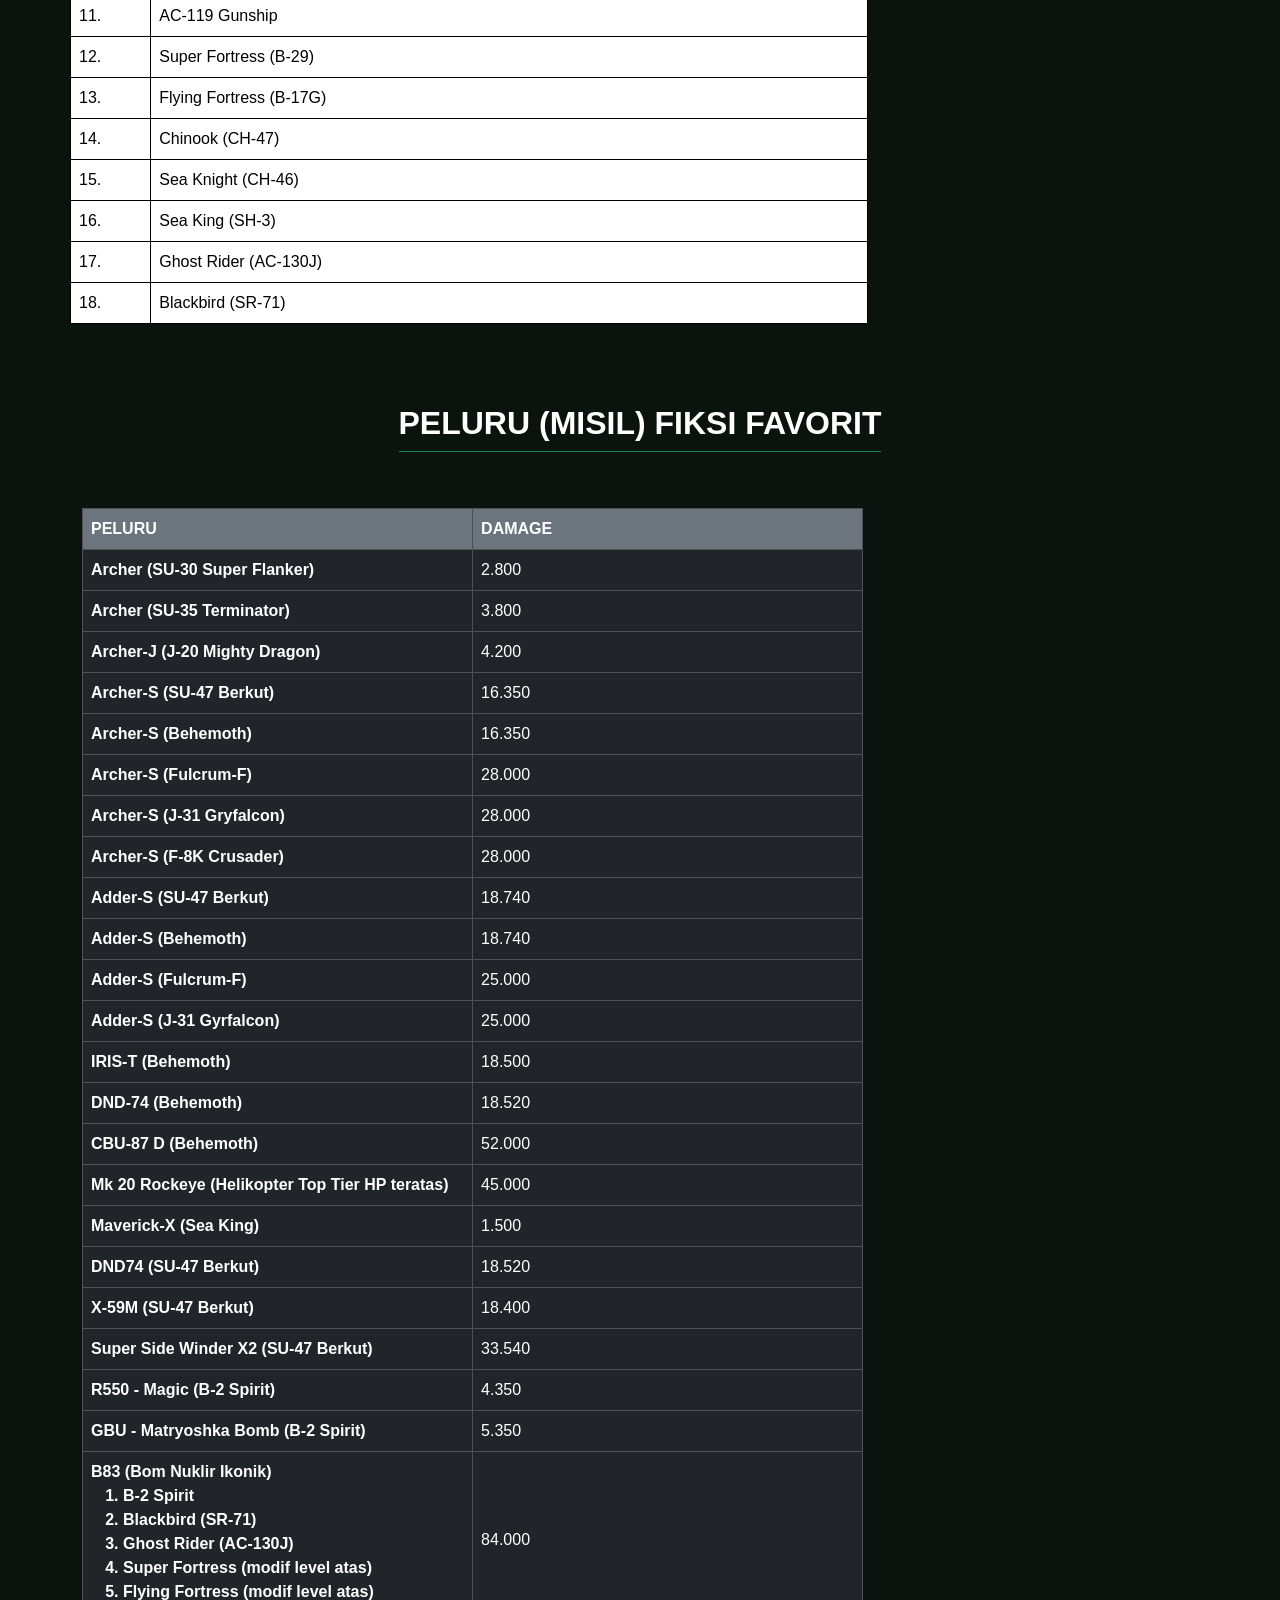
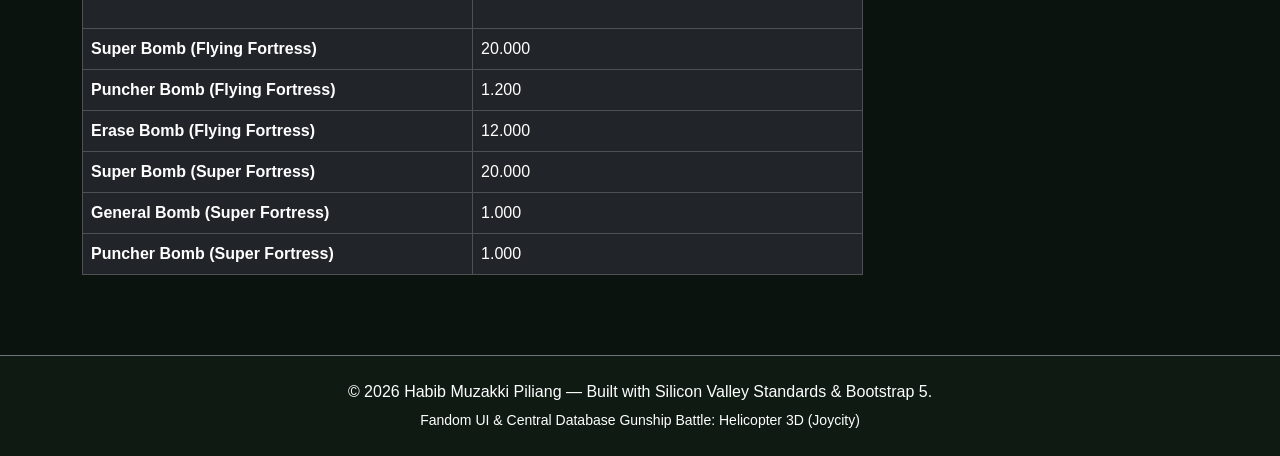
==== commit 9131be50: "Update index.html" ====
--- a/index.html
+++ b/index.html
@@ -1438,17 +1438,25 @@
   </section>
 
   <div class="py-3"></div>
+  
 
   <section id="gunship_battle">
 
 <h2 class="text-center">Gunship Favorit (sebagai pemilik dan pembuat web ini)</h2>
+
+<style>
+  .table {
+    width: 70%;
+    list-style: 1.9em;
+  }
+</style>
 
 <div class="py-3"></div>
 
 <div class="table-responsive-xxl">
   <div class="container">
     <div class="row">
-  <table class="table table-bordered table-hover border-3 border-black">
+  <table class="table table-bordered table-hover border-3 border-black align-middle">
     <tr>
       <th class="bg-info">No</th>
       <th class="bg-info">Nama</th>
@@ -1531,6 +1539,7 @@
 </div>
 
 </section>
+
 
  <section id="peluru_(misil)_fiktif_favorit" class="py-5">
     <div class="container py-3 text-white">
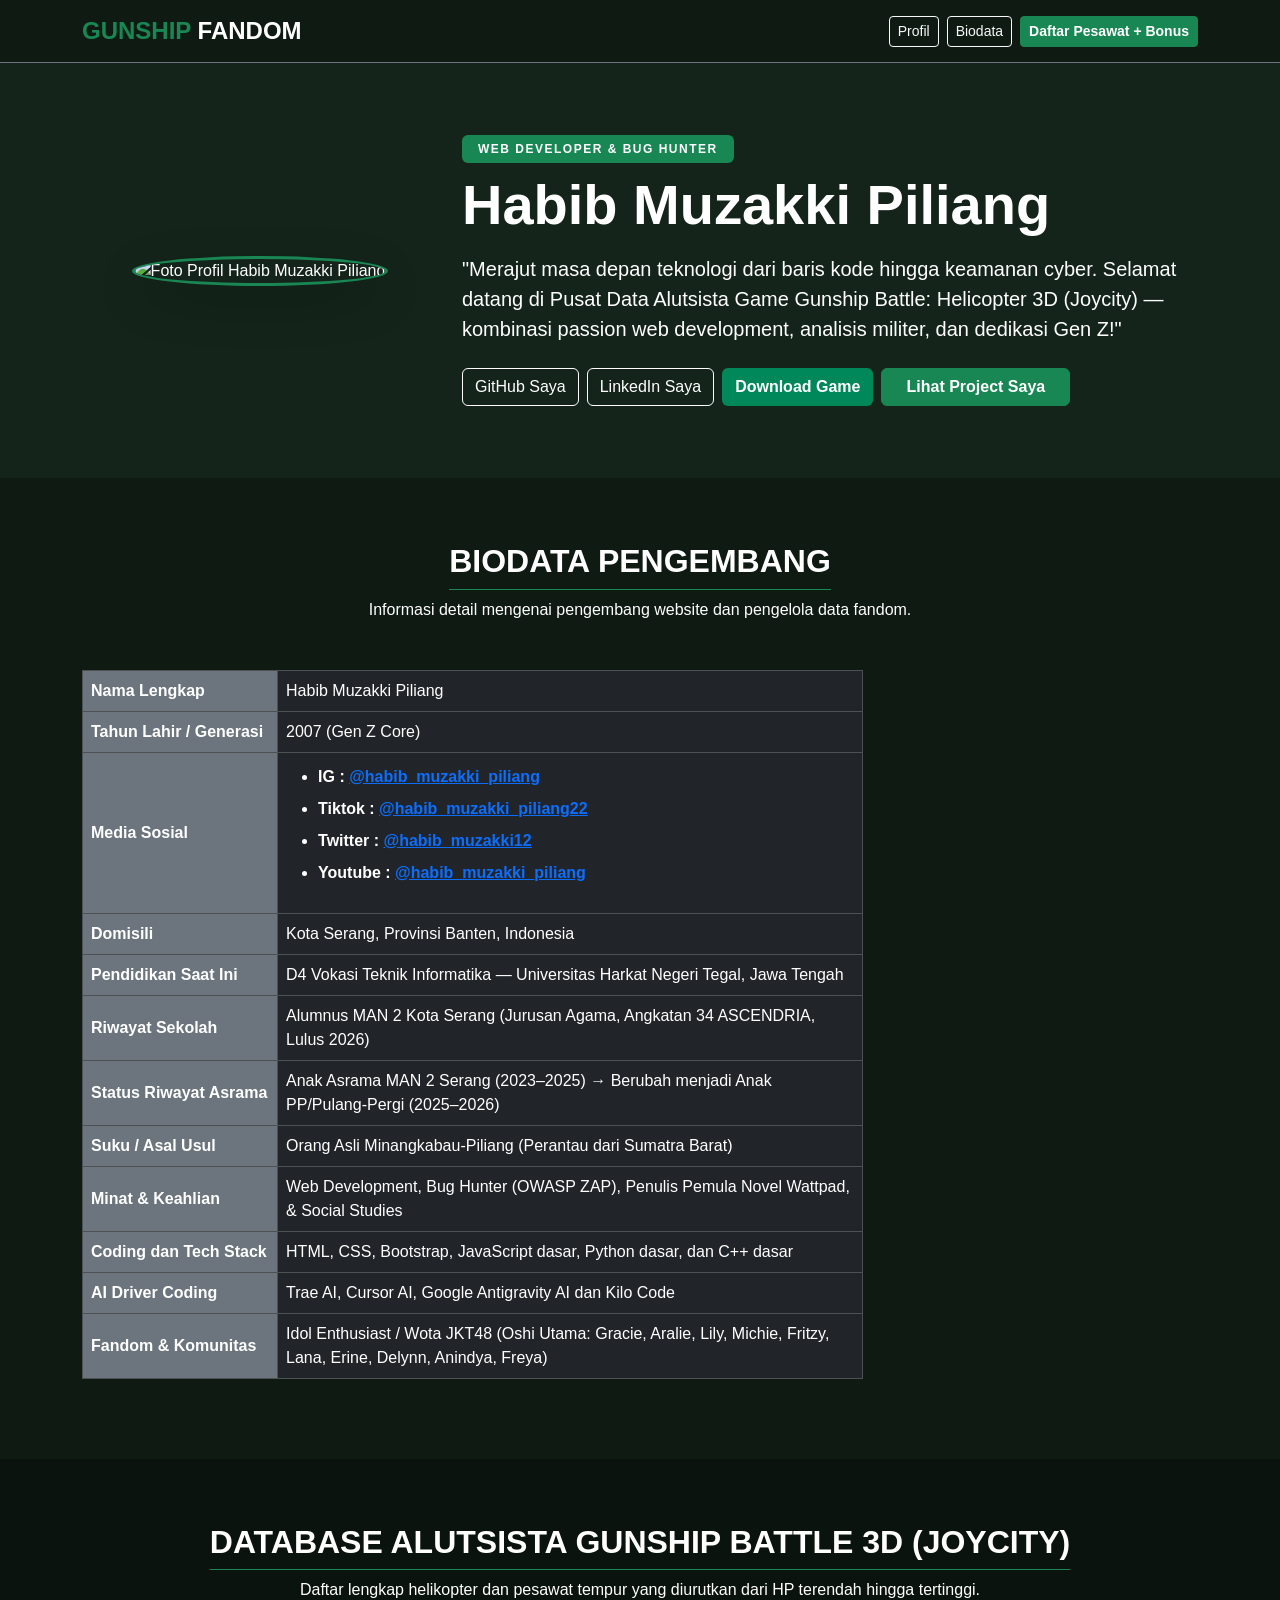
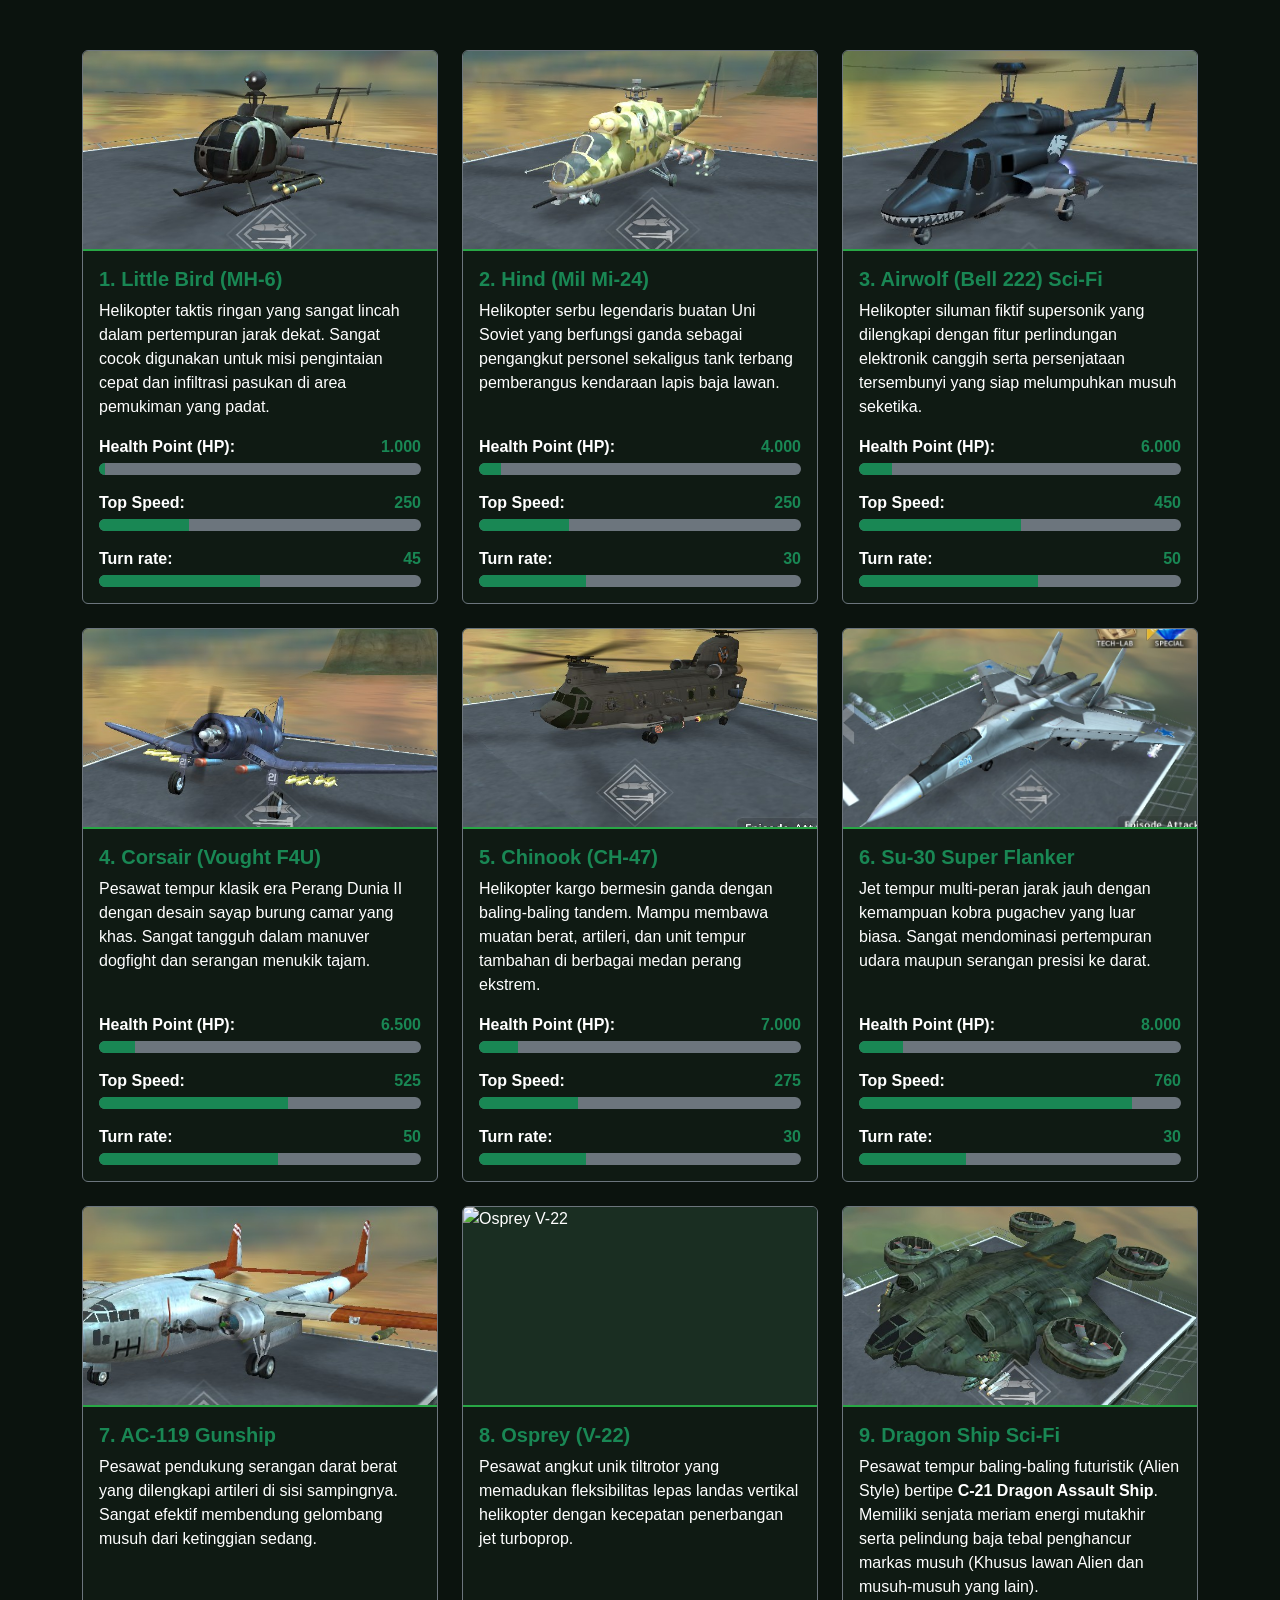
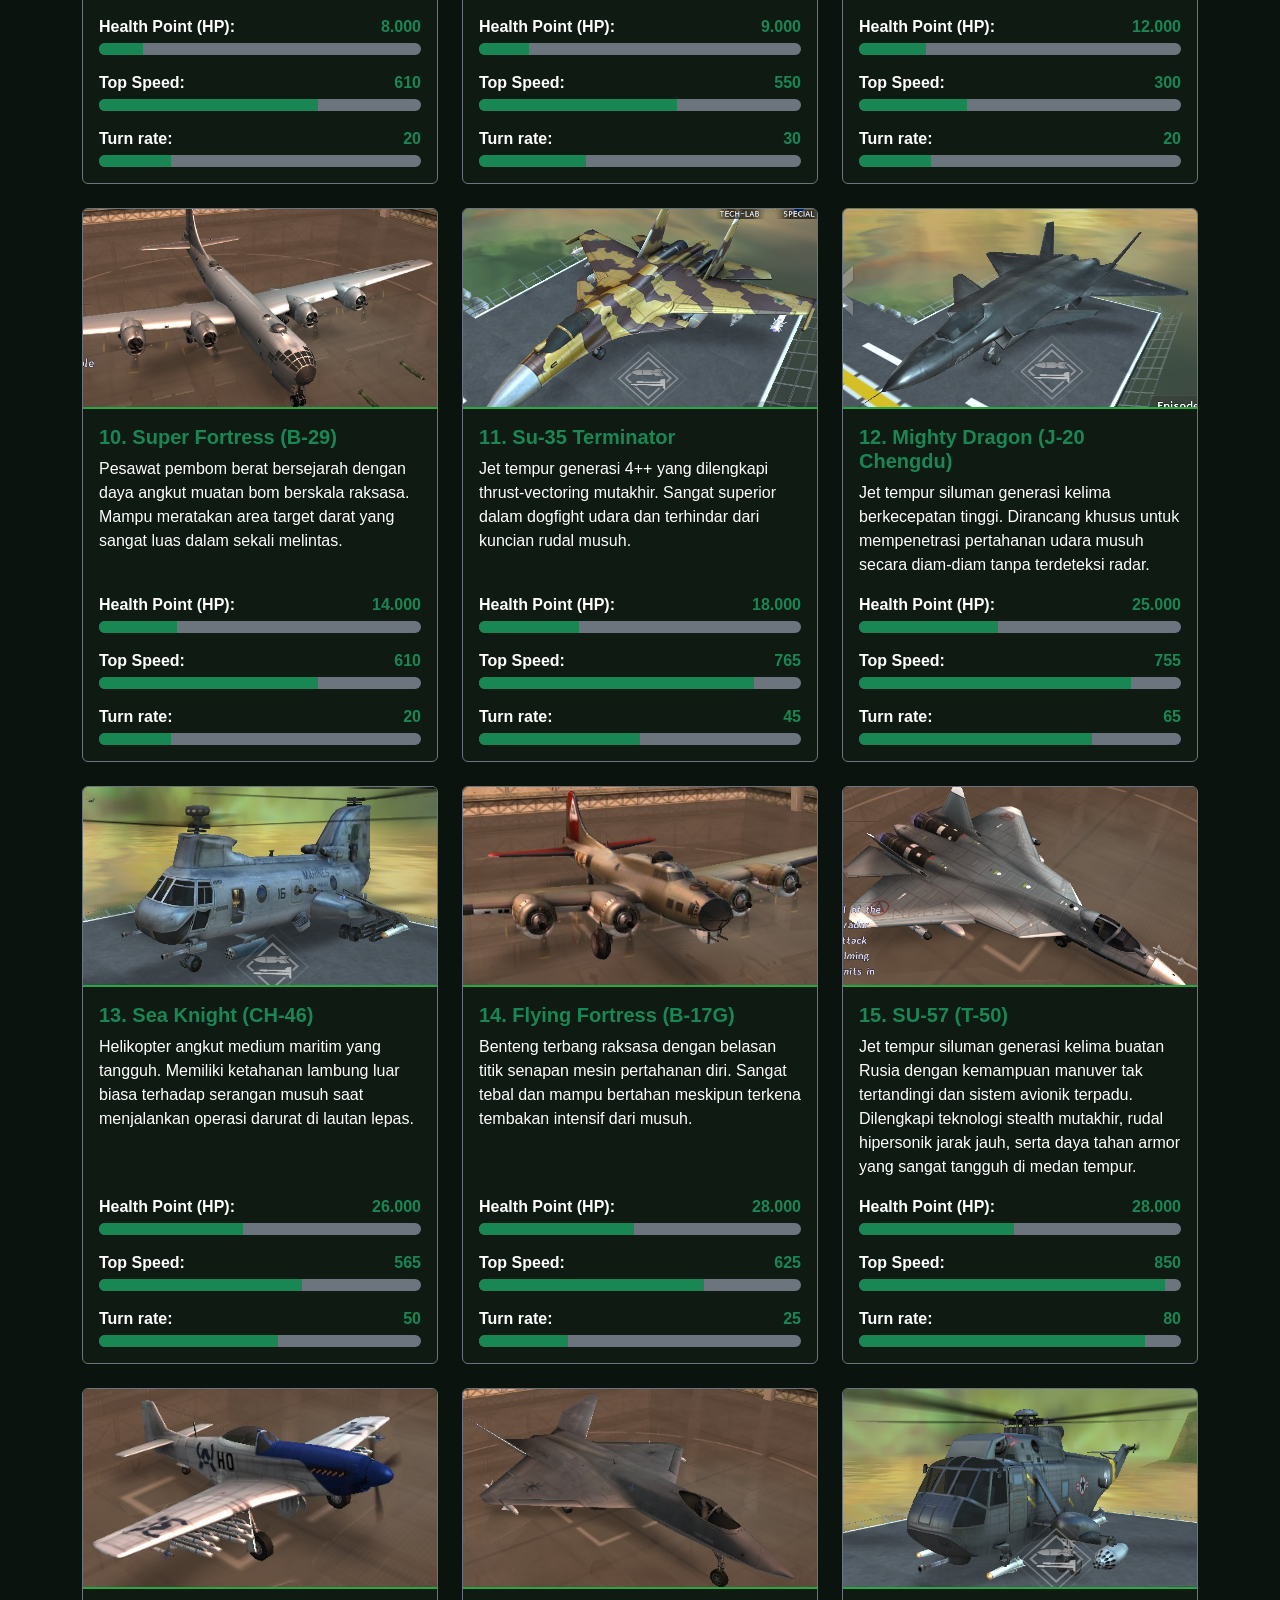
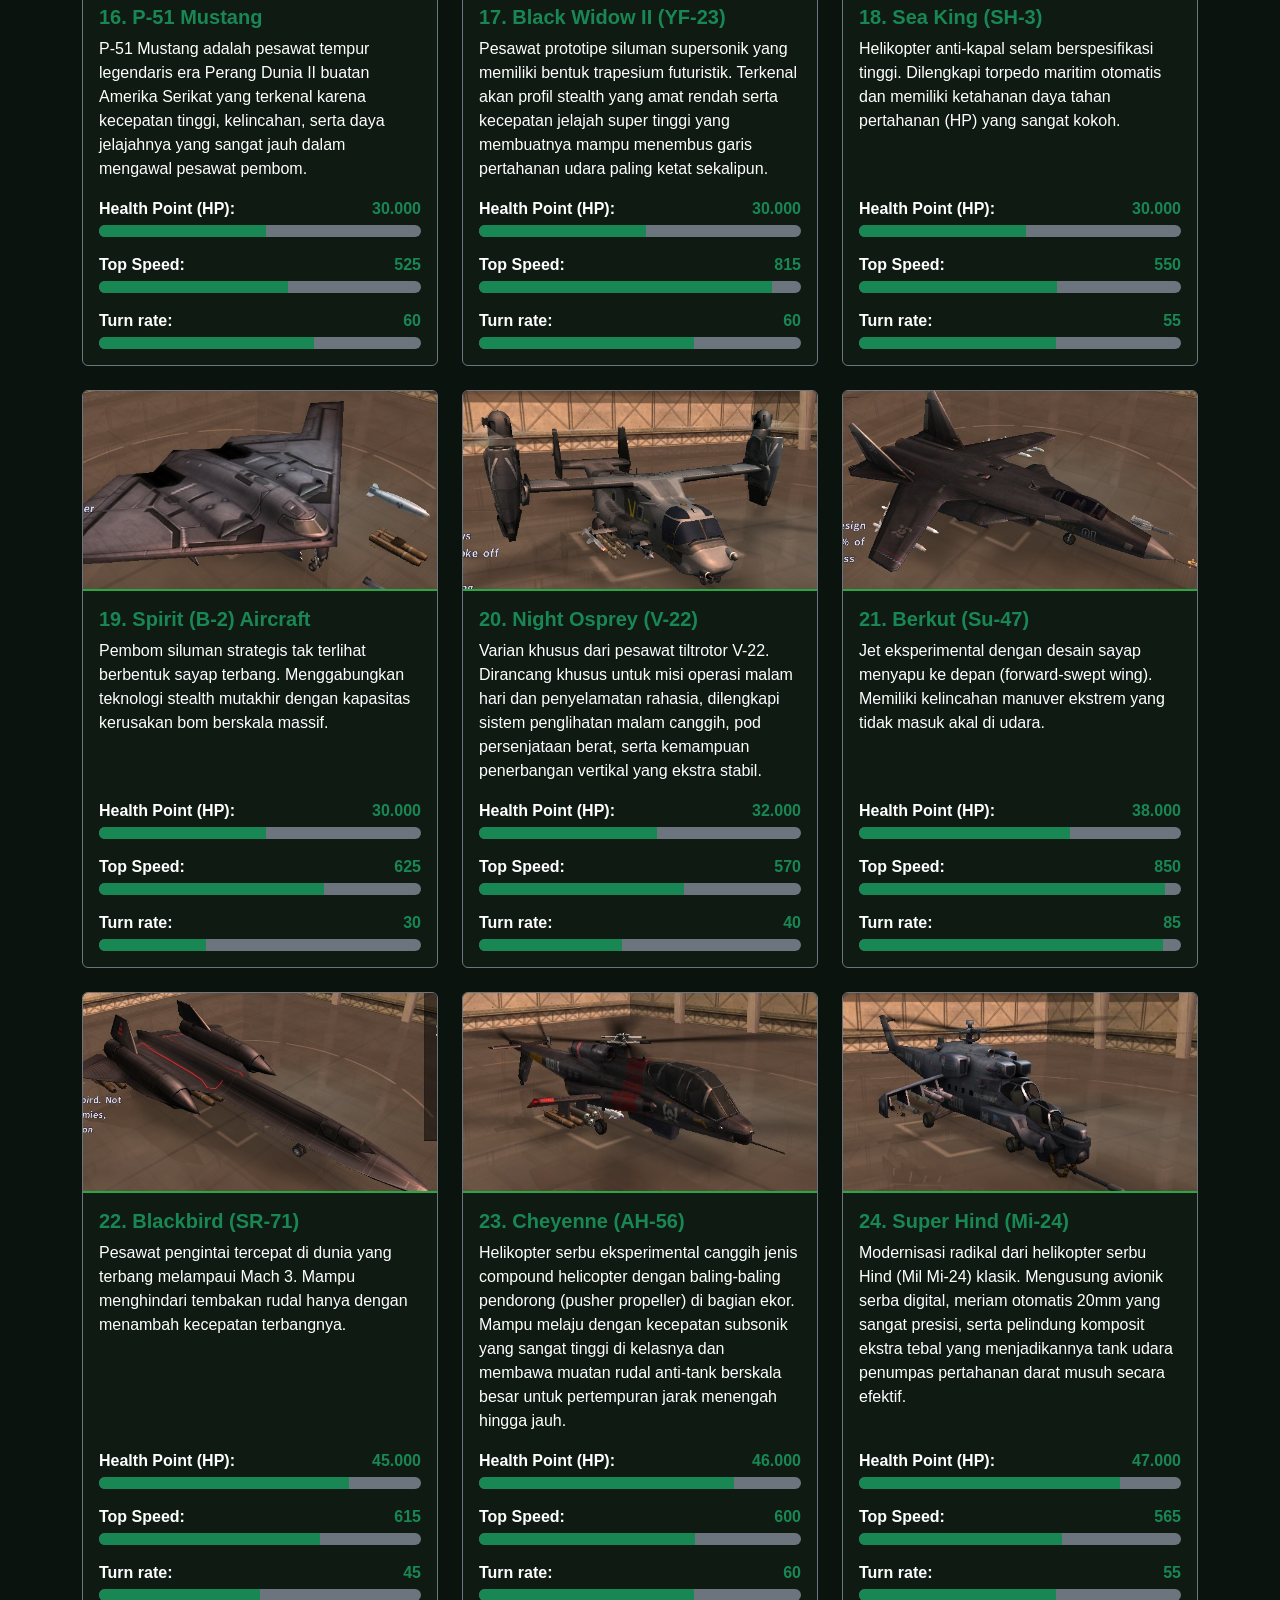
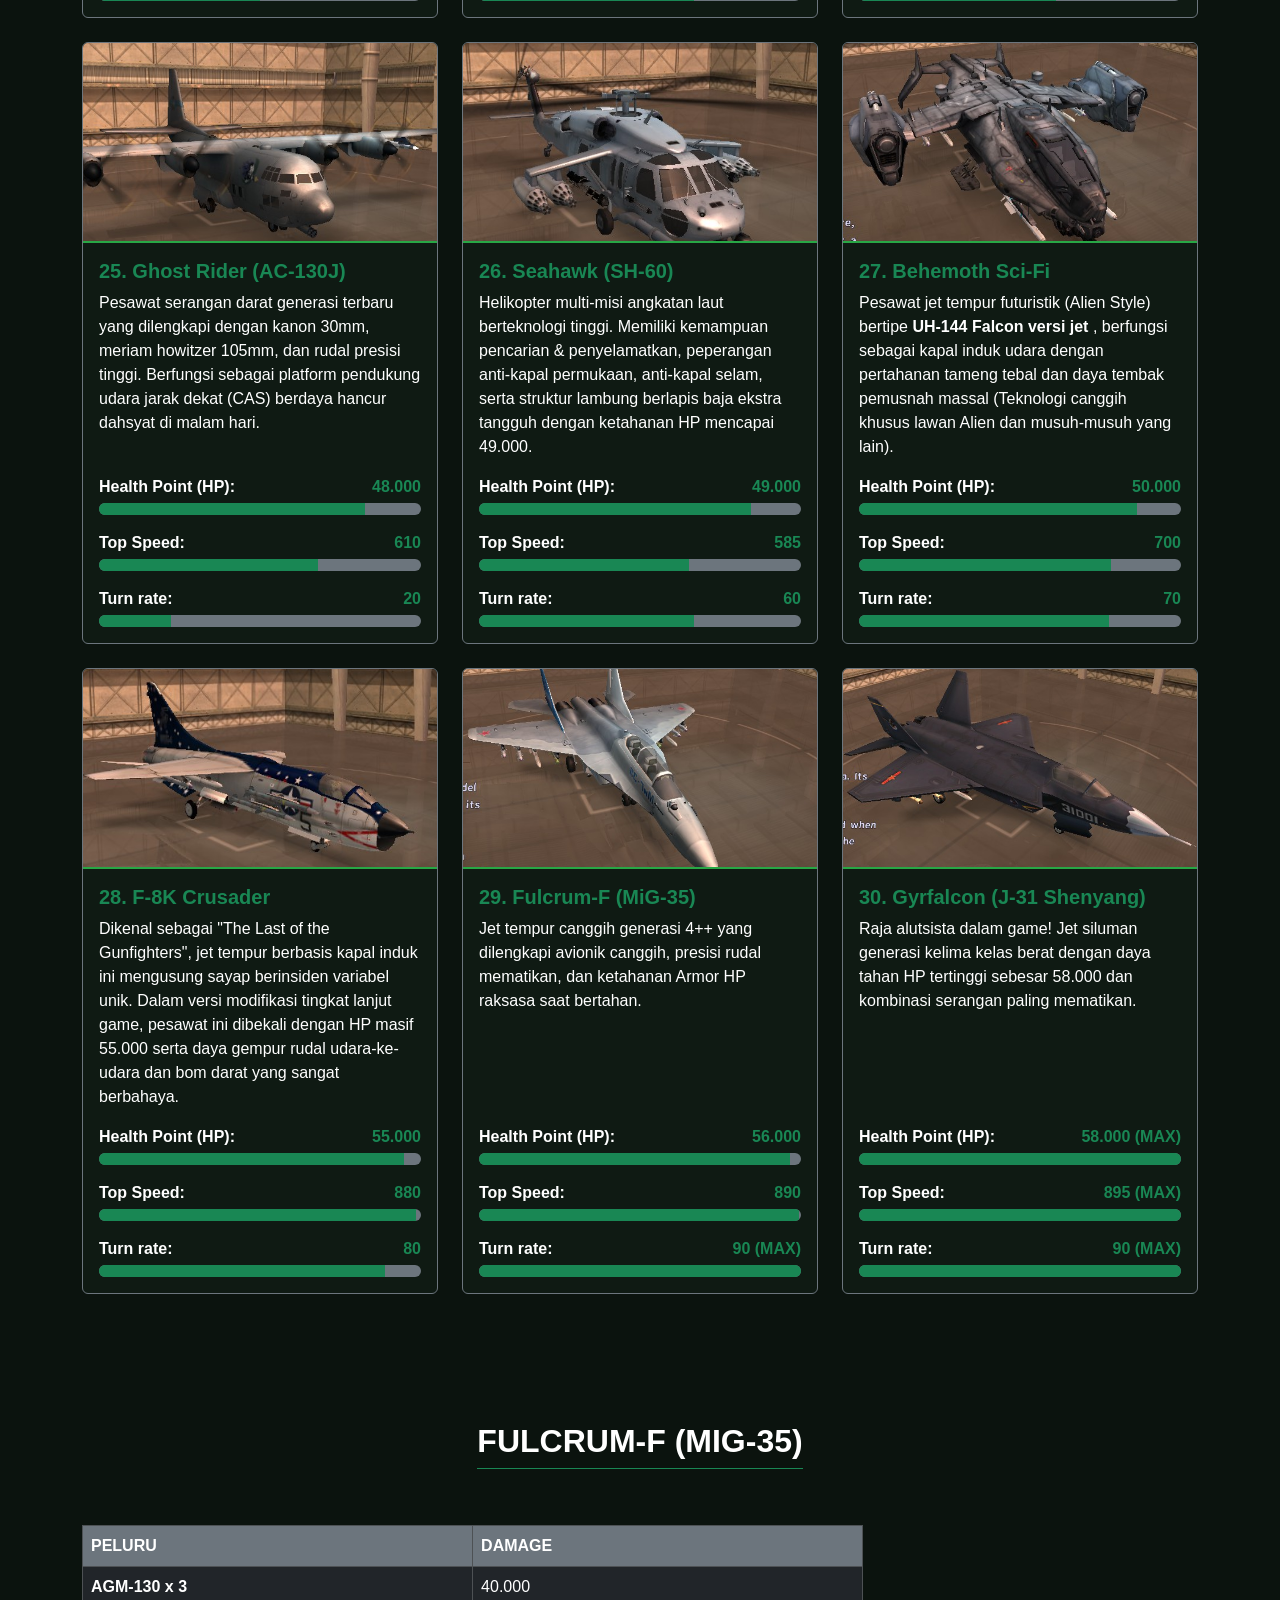
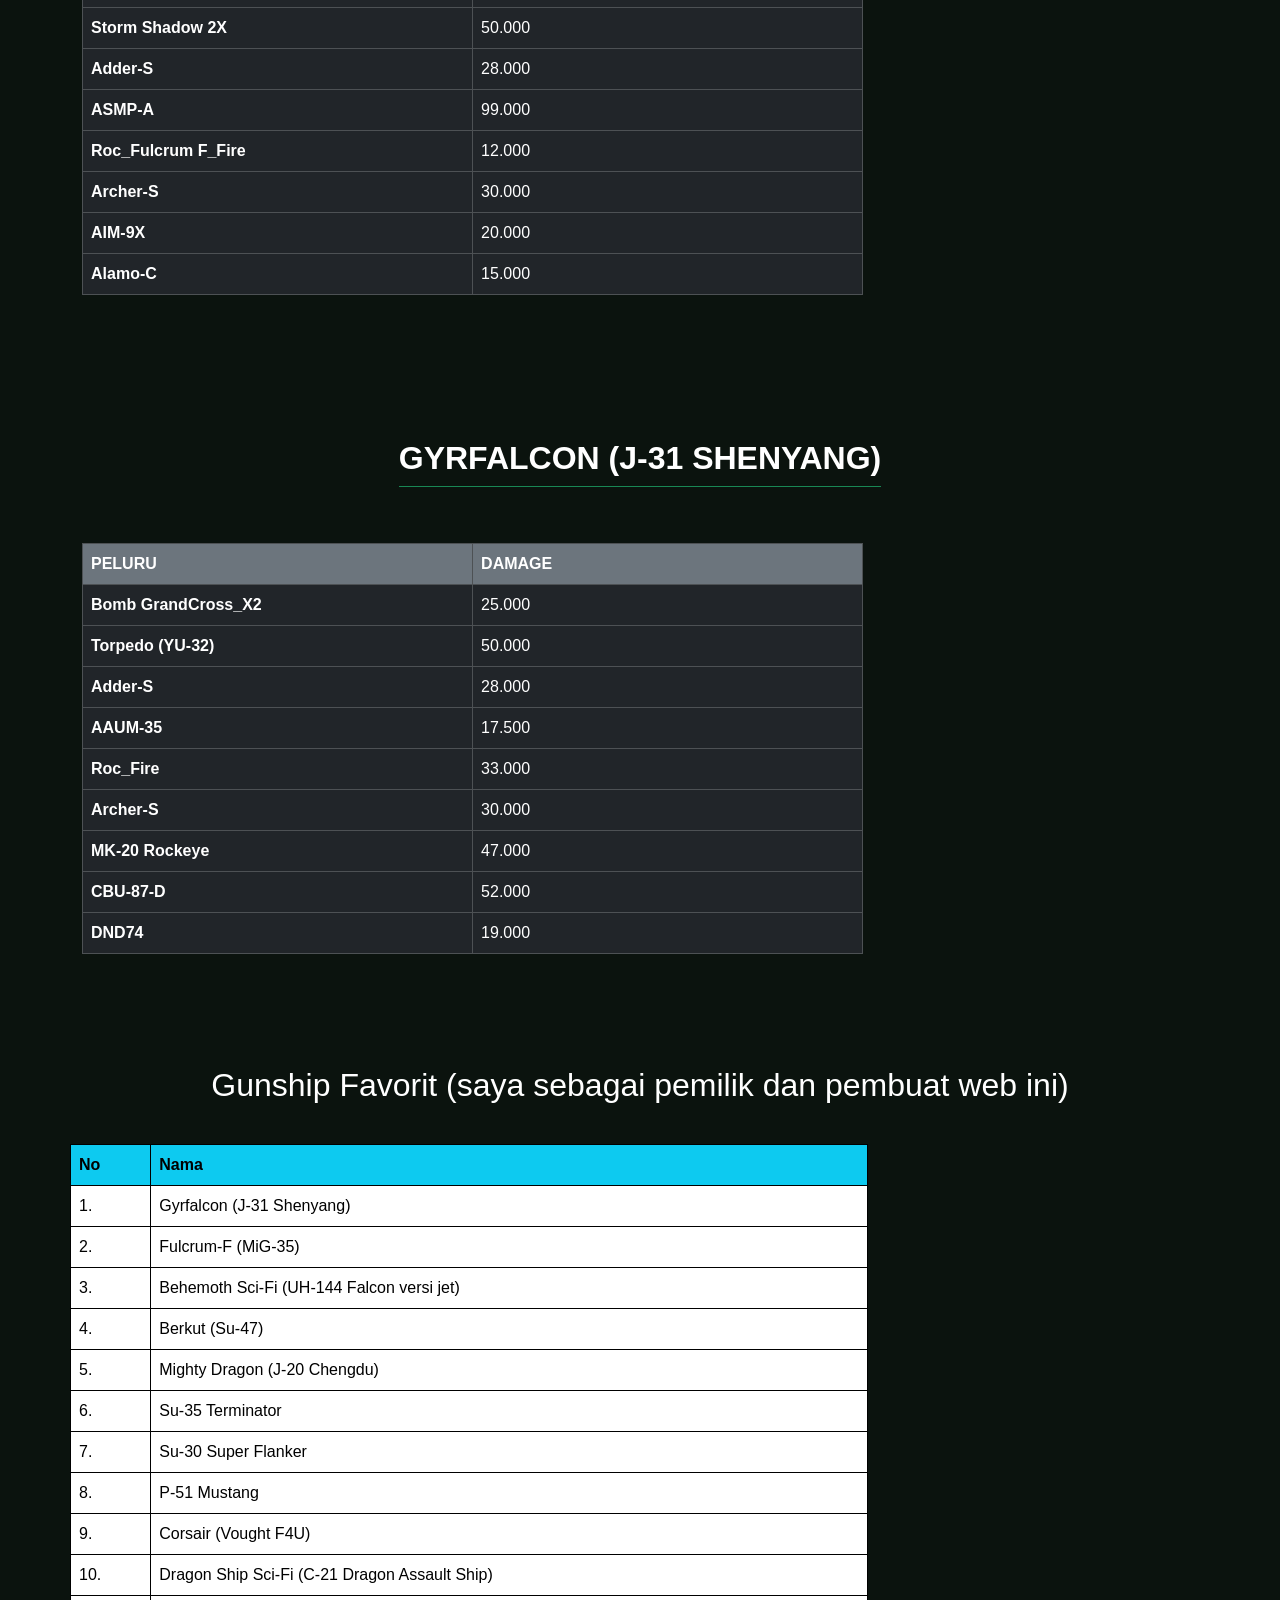
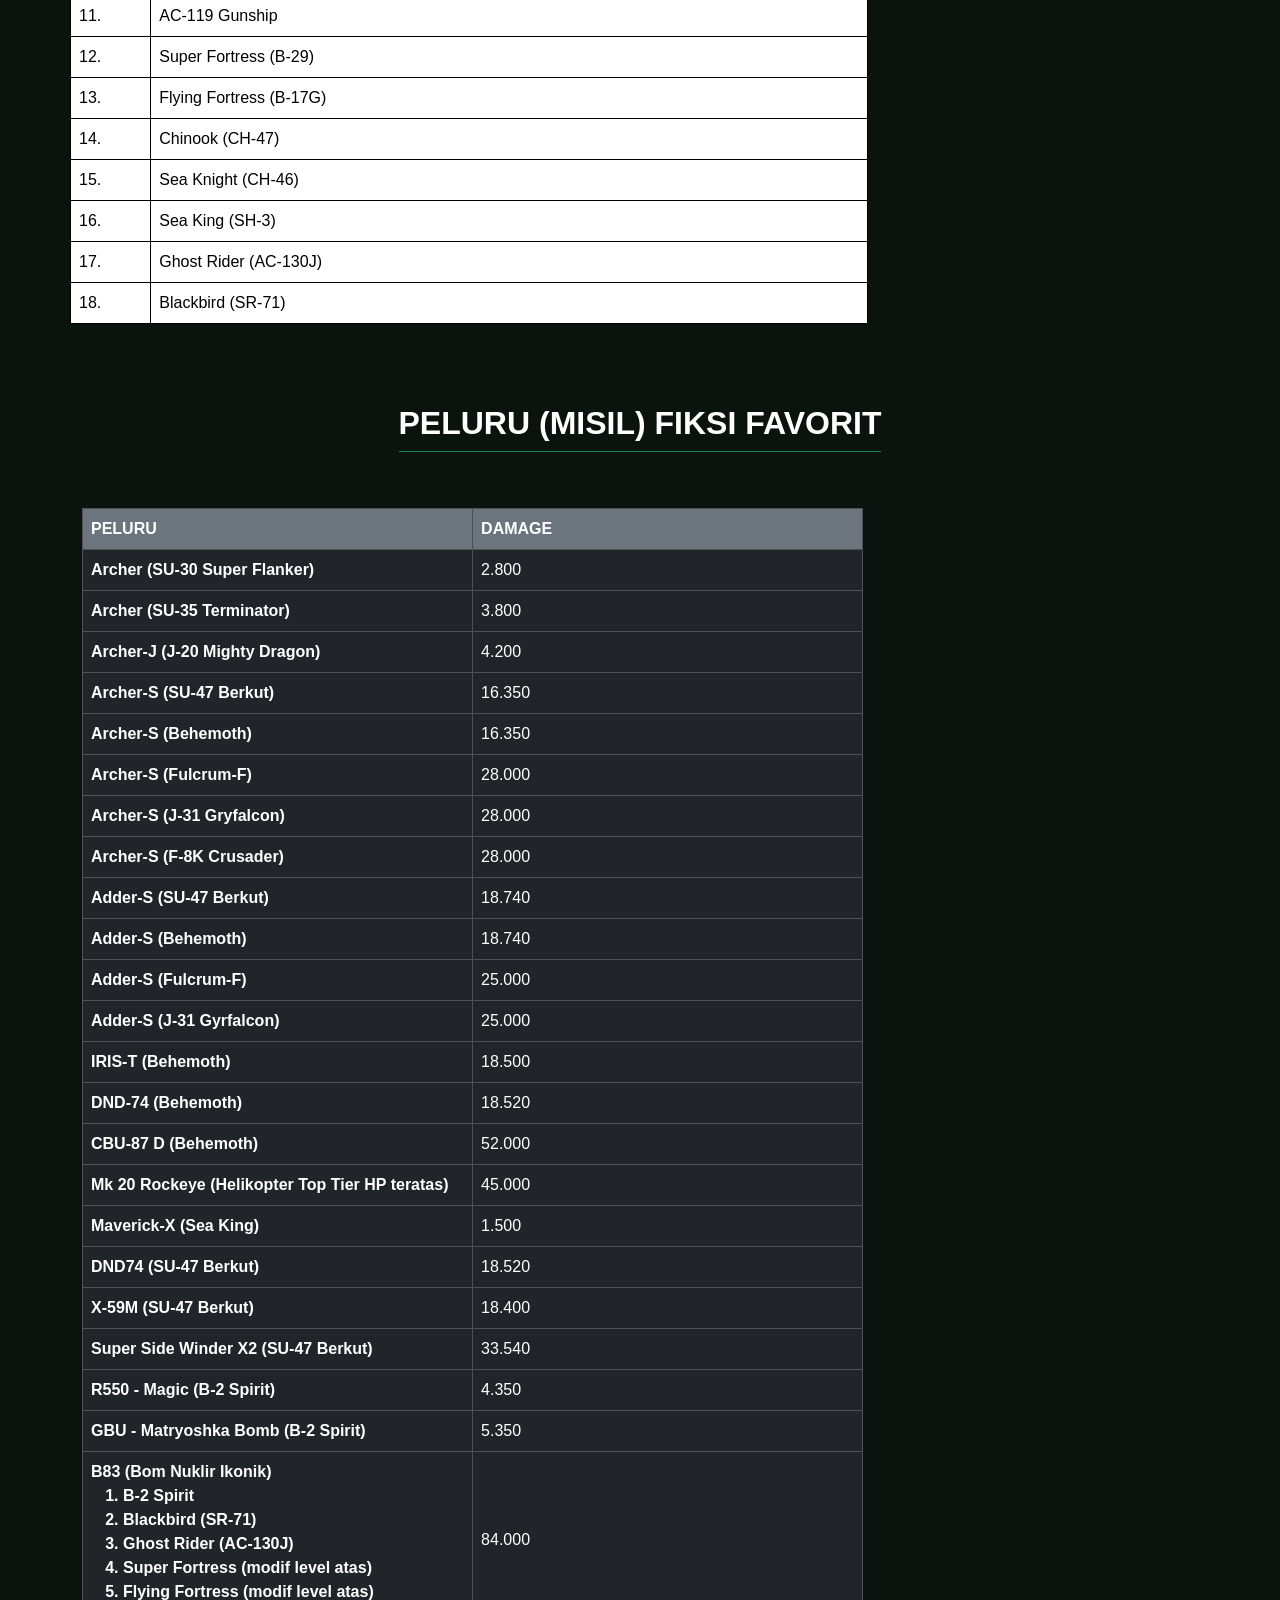
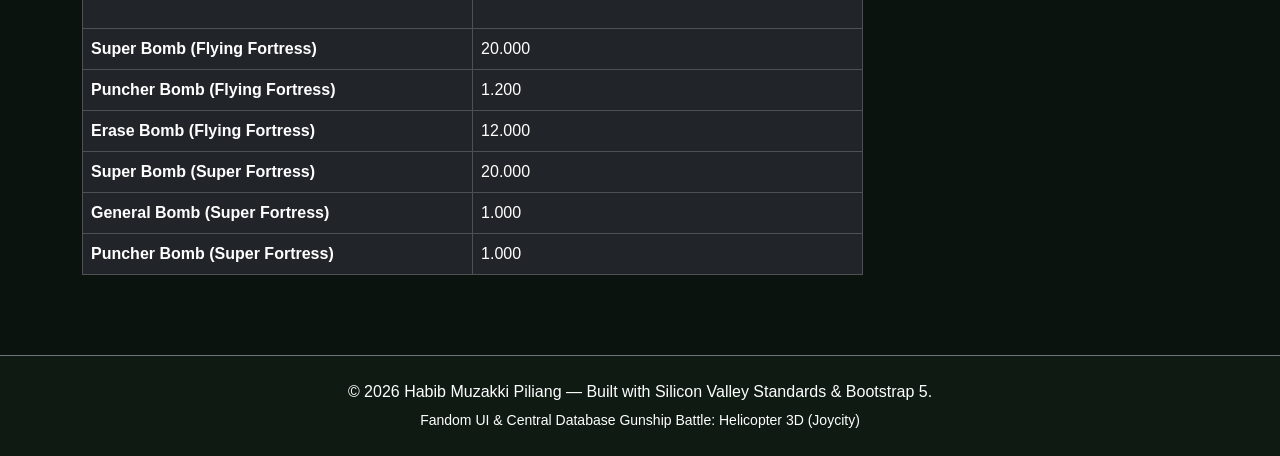
==== commit 50fcf5f6: "Update index.html" ====
--- a/index.html
+++ b/index.html
@@ -1438,11 +1438,10 @@
   </section>
 
   <div class="py-3"></div>
-  
 
   <section id="gunship_battle">
 
-<h2 class="text-center">Gunship Favorit (sebagai pemilik dan pembuat web ini)</h2>
+<h2 class="text-center">Gunship Favorit (saya sebagai pemilik dan pembuat web ini)</h2>
 
 <style>
   .table {
